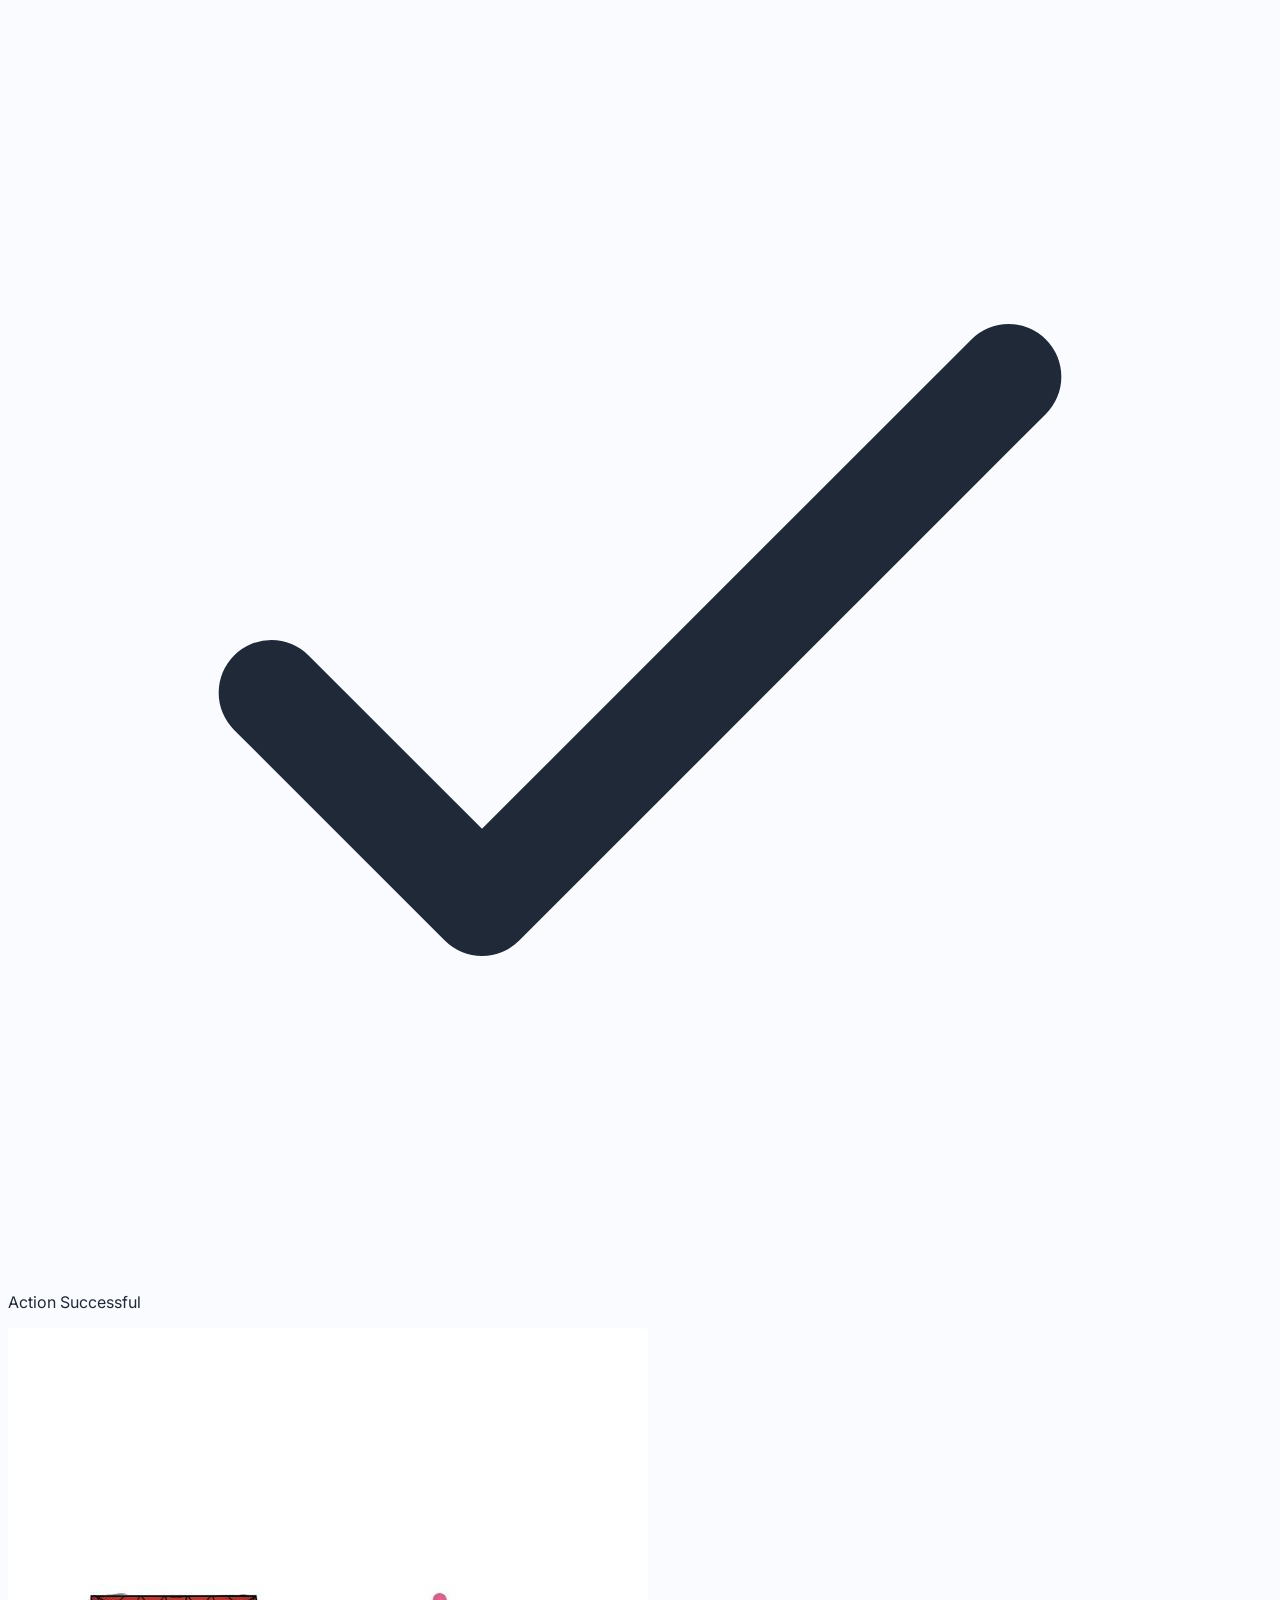
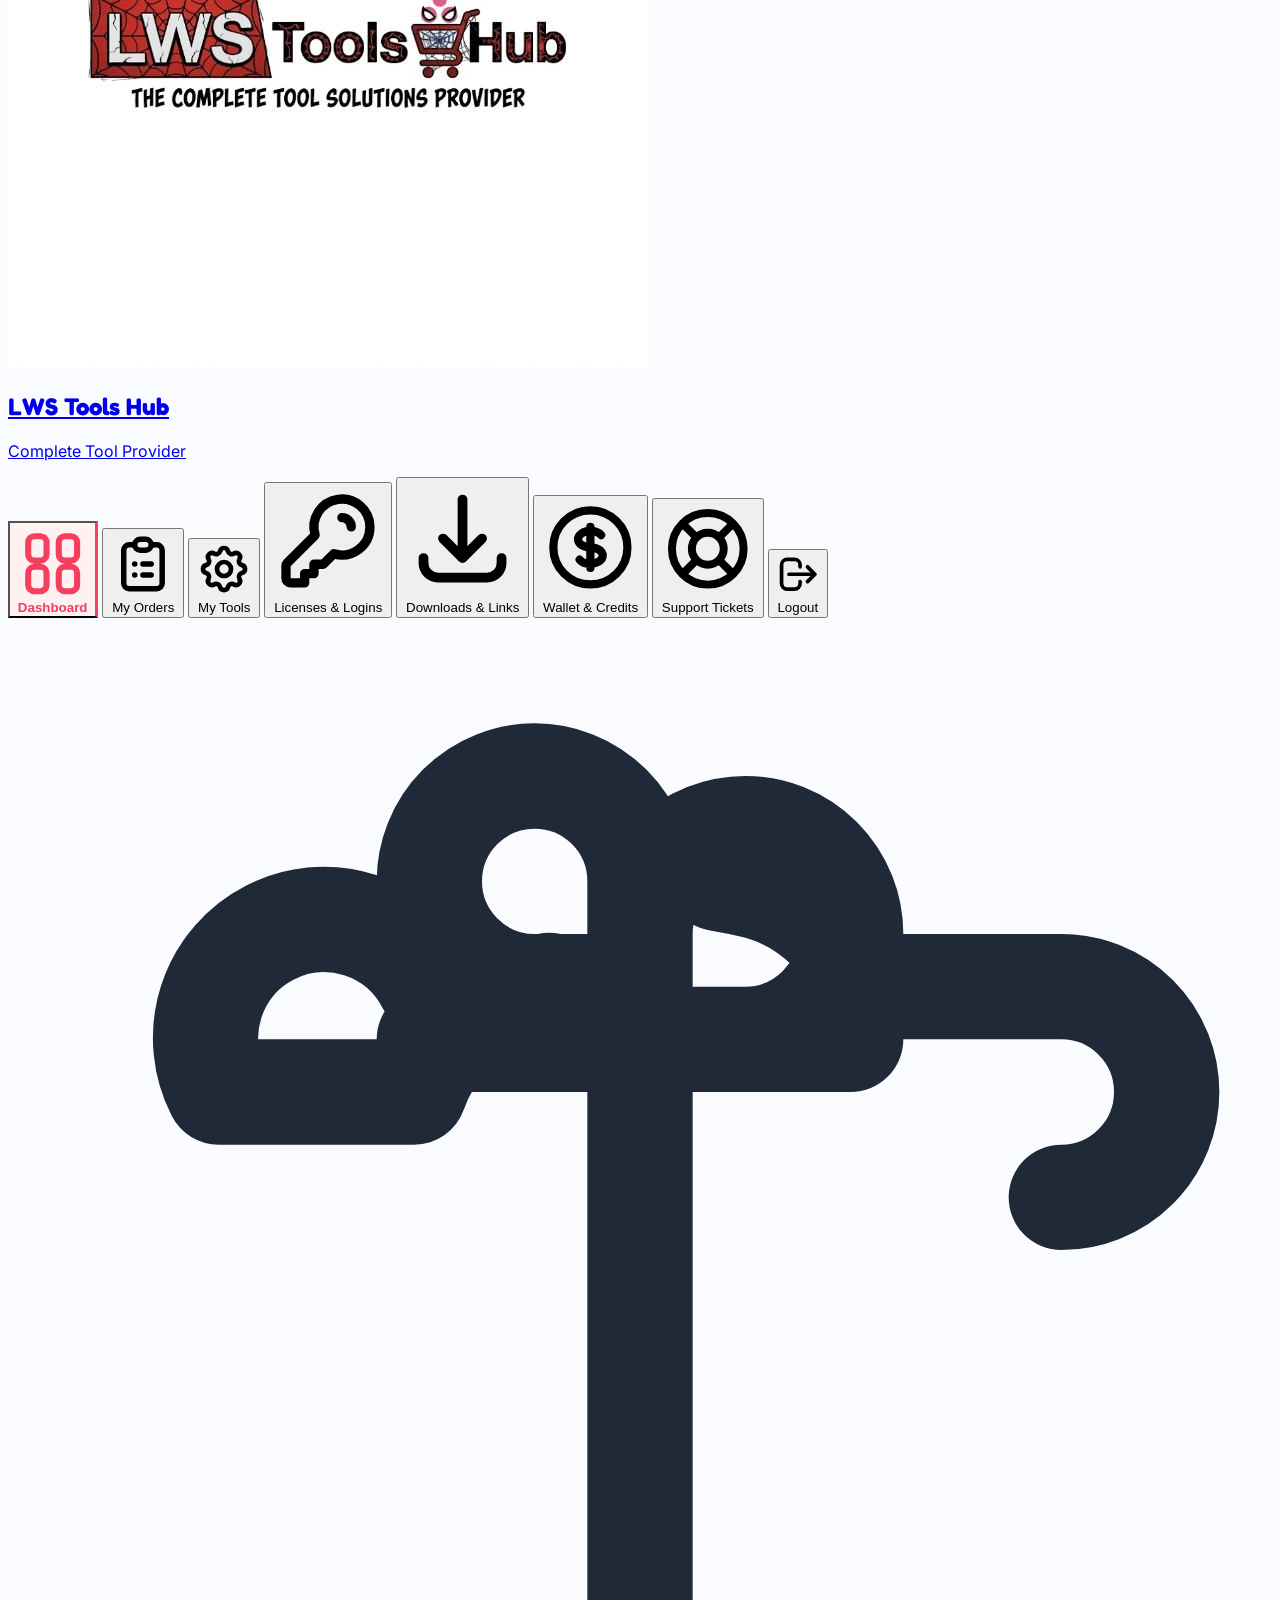
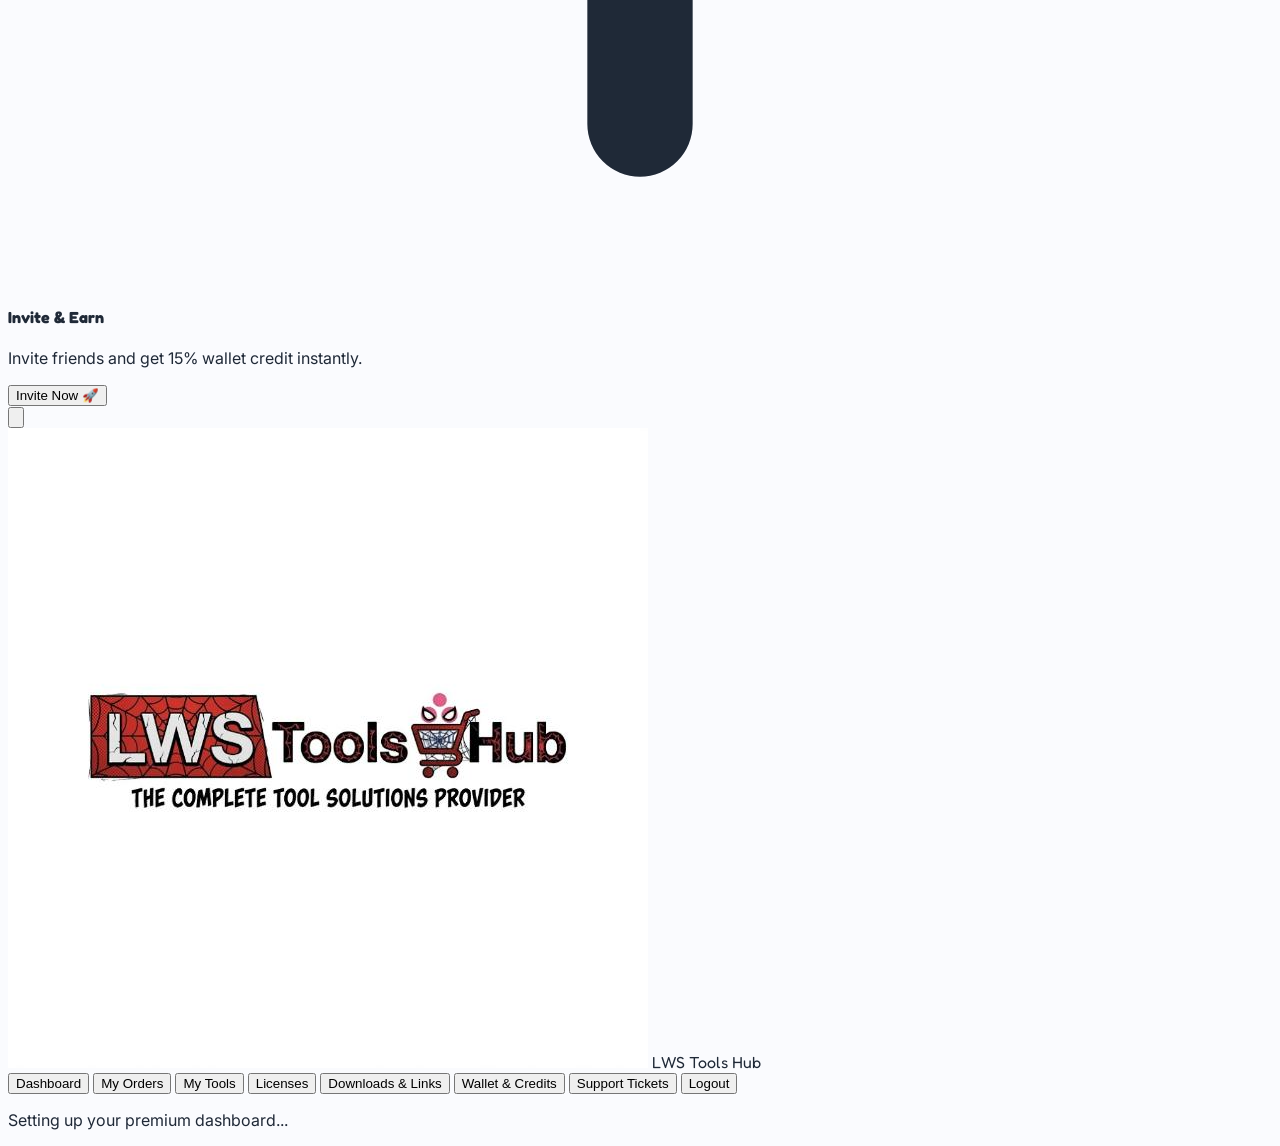
==== dashboard/index.html @ ff4cb198 "fix(dashboard): restore original robot image, fix footer positioning to bottom of viewport, add 10 s" ====
<!DOCTYPE html>
<html lang="en">
<head>
  <meta charset="utf-8">
  <meta name="viewport" content="width=device-width, initial-scale=1">
  <title>Dashboard — LWS Tools Hub</title>
  
  <!-- Fonts -->
  <link rel="preconnect" href="https://fonts.googleapis.com">
  <link rel="preconnect" href="https://fonts.gstatic.com" crossorigin>
  <link href="https://fonts.googleapis.com/css2?family=Fredoka:wght@400;500;600;700&family=Inter:wght@300;400;500;600;700;800&display=swap" rel="stylesheet">
  
  <!-- Tailwind CSS -->
  <script src="https://cdn.tailwindcss.com"></script>
  
  <!-- Supabase -->
  <script src="https://cdn.jsdelivr.net/npm/@supabase/supabase-js@2"></script>
  
  <style>
    :root {
      --rose-50: #fff1f2;
      --rose-100: #ffe4e6;
      --rose-500: #f43f5e;
      --rose-600: #e11d48;
      --rose-700: #be123c;
    }
    body {
      font-family: 'Inter', sans-serif;
      background-color: #fafbfe;
      color: #1f2937;
    }
    .font-display {
      font-family: 'Fredoka', sans-serif;
    }
    /* Custom Scrollbar */
    ::-webkit-scrollbar {
      width: 6px;
      height: 6px;
    }
    ::-webkit-scrollbar-track {
      background: transparent;
    }
    ::-webkit-scrollbar-thumb {
      background: #e5e7eb;
      border-radius: 99px;
    }
    ::-webkit-scrollbar-thumb:hover {
      background: #d1d5db;
    }
    /* Custom Sidebar Hover */
    .sidebar-link {
      transition: all 0.2s ease;
    }
    .sidebar-link.active {
      background-color: #fff1f2;
      color: #f43f5e;
      font-weight: 600;
      border-right: 3px solid #f43f5e;
    }
    .sidebar-link:not(.active):hover {
      background-color: #f9fafb;
      color: #111827;
    }
    /* Clean Robot Mascot styling */
    .red-themed-logo {
      object-fit: contain;
    }
  </style>
</head>
<body class="min-h-screen flex bg-[#f8fafc]">

  <!-- Notification Toast -->
  <div id="toast" class="fixed top-5 right-5 z-[9999] transform translate-x-full opacity-0 transition-all duration-300 flex items-center gap-3 bg-white border border-gray-100 shadow-xl px-5 py-4 rounded-2xl max-w-sm pointer-events-none">
    <div id="toast-icon" class="w-8 h-8 rounded-xl flex items-center justify-center bg-rose-50 text-rose-500">
      <svg class="w-5 h-5" fill="none" stroke="currentColor" viewBox="0 0 24 24"><path stroke-linecap="round" stroke-linejoin="round" stroke-width="2" d="M5 13l4 4L19 7"></path></svg>
    </div>
    <div>
      <p id="toast-msg" class="text-sm font-semibold text-gray-800">Action Successful</p>
    </div>
  </div>

  <!-- Left Sidebar Panel -->
  <aside class="w-64 bg-white border-r border-gray-100 flex flex-col justify-between min-h-screen sticky top-0 hidden lg:flex">
    <div>
      <!-- Logo Header -->
      <div class="p-6 border-b border-gray-50 flex items-center gap-3">
        <a href="../index.html" class="flex items-center gap-2" id="logo-link">
          <img src="../assets/techno-tools-logo-DMxFsREq.jpg" alt="LWS Logo" class="w-10 h-10 rounded-xl object-cover shadow-sm">
          <div>
            <h1 class="font-display text-lg font-bold text-gray-900 tracking-tight">LWS Tools Hub</h1>
            <p class="text-[10px] text-gray-400 font-semibold tracking-wider uppercase">Complete Tool Provider</p>
          </div>
        </a>
      </div>

      <!-- Navigation Links -->
      <nav class="p-4 space-y-1.5">
        <button onclick="switchTab('dashboard')" id="side-tab-dashboard" class="sidebar-link active w-full flex items-center gap-3 px-4 py-3 rounded-xl text-sm text-gray-500 font-medium">
          <svg class="w-5 h-5" fill="none" stroke="currentColor" viewBox="0 0 24 24"><path stroke-linecap="round" stroke-linejoin="round" stroke-width="2" d="M4 6a2 2 0 012-2h2a2 2 0 012 2v4a2 2 0 01-2 2H6a2 2 0 01-2-2V6zM14 6a2 2 0 012-2h2a2 2 0 012 2v4a2 2 0 01-2 2h-2a2 2 0 01-2-2V6zM4 16a2 2 0 012-2h2a2 2 0 012 2v4a2 2 0 01-2 2H6a2 2 0 01-2-2v-4zM14 16a2 2 0 012-2h2a2 2 0 012 2v4a2 2 0 01-2 2h-2a2 2 0 01-2-2v-4z"></path></svg>
          Dashboard
        </button>
        <button onclick="switchTab('orders')" id="side-tab-orders" class="sidebar-link w-full flex items-center gap-3 px-4 py-3 rounded-xl text-sm text-gray-500 font-medium">
          <svg class="w-5 h-5" fill="none" stroke="currentColor" viewBox="0 0 24 24"><path stroke-linecap="round" stroke-linejoin="round" stroke-width="2" d="M9 5H7a2 2 0 00-2 2v12a2 2 0 002 2h10a2 2 0 002-2V7a2 2 0 00-2-2h-2M9 5a2 2 0 002 2h2a2 2 0 002-2M9 5a2 2 0 012-2h2a2 2 0 012 2m-3 7h3m-3 4h3m-6-4h.01M9 16h.01"></path></svg>
          My Orders
        </button>
        <button onclick="switchTab('tools')" id="side-tab-tools" class="sidebar-link w-full flex items-center gap-3 px-4 py-3 rounded-xl text-sm text-gray-500 font-medium">
          <svg class="w-5 h-5" fill="none" stroke="currentColor" viewBox="0 0 24 24"><path stroke-linecap="round" stroke-linejoin="round" stroke-width="2" d="M10.325 4.317c.426-1.756 2.924-1.756 3.35 0a1.724 1.724 0 002.573 1.066c1.543-.94 3.31.826 2.37 2.37a1.724 1.724 0 001.065 2.572c1.756.426 1.756 2.924 0 3.35a1.724 1.724 0 00-1.066 2.573c.94 1.543-.826 3.31-2.37 2.37a1.724 1.724 0 00-2.572 1.065c-.426 1.756-2.924 1.756-3.35 0a1.724 1.724 0 00-2.573-1.066c-1.543.94-3.31-.826-2.37-2.37a1.724 1.724 0 00-1.065-2.572c-1.756-.426-1.756-2.924 0-3.35a1.724 1.724 0 001.066-2.573c-.94-1.543.826-3.31 2.37-2.37.996.608 2.296.07 2.572-1.065z"></path><path stroke-linecap="round" stroke-linejoin="round" stroke-width="2" d="M15 12a3 3 0 11-6 0 3 3 0 016 0z"></path></svg>
          My Tools
        </button>
        <button onclick="switchTab('credentials')" id="side-tab-credentials" class="sidebar-link w-full flex items-center gap-3 px-4 py-3 rounded-xl text-sm text-gray-500 font-medium">
          <svg class="w-5 h-5" fill="none" stroke="currentColor" viewBox="0 0 24 24"><path stroke-linecap="round" stroke-linejoin="round" stroke-width="2" d="M15 7a2 2 0 012 2m4 0a6 6 0 01-7.743 5.743L11 17H9v2H7v2H4a1 1 0 01-1-1v-2.586a1 1 0 01.293-.707l5.964-5.964A6 6 0 1121 9z"></path></svg>
          Licenses & Logins
        </button>
        <button onclick="switchTab('downloads')" id="side-tab-downloads" class="sidebar-link w-full flex items-center gap-3 px-4 py-3 rounded-xl text-sm text-gray-500 font-medium">
          <svg class="w-5 h-5" fill="none" stroke="currentColor" viewBox="0 0 24 24"><path stroke-linecap="round" stroke-linejoin="round" stroke-width="2" d="M4 16v1a3 3 0 003 3h10a3 3 0 003-3v-1m-4-4l-4 4m0 0l-4-4m4 4V4"></path></svg>
          Downloads & Links
        </button>
        <button onclick="switchTab('wallet')" id="side-tab-wallet" class="sidebar-link w-full flex items-center gap-3 px-4 py-3 rounded-xl text-sm text-gray-500 font-medium">
          <svg class="w-5 h-5" fill="none" stroke="currentColor" viewBox="0 0 24 24"><path stroke-linecap="round" stroke-linejoin="round" stroke-width="2" d="M12 8c-1.657 0-3 .895-3 2s1.343 2 3 2 3 .895 3 2-1.343 2-3 2m0-8c1.11 0 2.08.402 2.599 1M12 8V7m0 1v8m0 0v1m0-1c-1.11 0-2.08-.402-2.599-1M21 12a9 9 0 11-18 0 9 9 0 0118 0z"></path></svg>
          Wallet & Credits
        </button>
        <button onclick="switchTab('support')" id="side-tab-support" class="sidebar-link w-full flex items-center gap-3 px-4 py-3 rounded-xl text-sm text-gray-500 font-medium">
          <svg class="w-5 h-5" fill="none" stroke="currentColor" viewBox="0 0 24 24"><path stroke-linecap="round" stroke-linejoin="round" stroke-width="2" d="M18.364 5.636l-3.536 3.536m0 5.656l3.536 3.536M9.172 9.172L5.636 5.636m3.536 9.192l-3.536 3.536M21 12a9 9 0 11-18 0 9 9 0 0118 0zm-5 0a4 4 0 11-8 0 4 4 0 018 0z"></path></svg>
          Support Tickets
        </button>
        <button onclick="signOut()" class="sidebar-link w-full flex items-center gap-3 px-4 py-3 rounded-xl text-sm text-red-500 font-medium hover:bg-red-50">
          <svg class="w-5 h-5" fill="none" stroke="currentColor" viewBox="0 0 24 24"><path stroke-linecap="round" stroke-linejoin="round" stroke-width="2" d="M17 16l4-4m0 0l-4-4m4 4H7m6 4v1a3 3 0 01-3 3H6a3 3 0 01-3-3V7a3 3 0 013-3h4a3 3 0 013 3v1"></path></svg>
          Logout
        </button>
      </nav>
    </div>

    <!-- Sidebar Bottom Card (Invite & Earn) -->
    <div class="p-4">
      <div class="bg-rose-50/70 border border-rose-100/50 rounded-2xl p-4 text-center">
        <div class="w-10 h-10 rounded-xl bg-rose-500 text-white flex items-center justify-center mx-auto mb-3 shadow-md shadow-rose-500/20">
          <svg class="w-5 h-5" fill="none" stroke="currentColor" viewBox="0 0 24 24"><path stroke-linecap="round" stroke-linejoin="round" stroke-width="2" d="M12 8v13m0-13V6a2 2 0 112 2h-2zm0 0V5a2 2 0 10-2 2h2zm0 0h4m-4 0H8m12 3a2 2 0 100-4h-3.712a3.001 3.001 0 00-2.017-1.892 9.047 9.047 0 00-.783-.162m-5.488 2A2 2 0 104 9h3.712a3.001 3.001 0 012.017-1.892c.18-.046.364-.09.55-.132"></path></svg>
        </div>
        <h4 class="font-display text-xs font-bold text-gray-900">Invite & Earn</h4>
        <p class="text-[10px] text-gray-500 mt-1 mb-3">Invite friends and get 15% wallet credit instantly.</p>
        <button onclick="copyText('https://lws-tools.hub/invite?code=LWS' + Math.floor(Math.random() * 9000 + 1000))" class="w-full py-2 bg-rose-500 hover:bg-rose-600 text-white text-xs font-bold rounded-xl transition-all shadow-md shadow-rose-500/10">Invite Now 🚀</button>
      </div>
    </div>
  </aside>

  <!-- Mobile Nav Drawer Overlay & Sidebar (Dynamic) -->
  <div id="mobile-sidebar" class="fixed inset-0 z-50 bg-black/40 backdrop-blur-sm hidden flex">
    <div class="w-64 bg-white h-full flex flex-col justify-between p-4 relative animate-fade-in-left">
      <button onclick="toggleMobileSidebar()" class="absolute top-4 right-4 text-gray-400 hover:text-gray-900">
        <svg class="w-6 h-6" fill="none" stroke="currentColor" viewBox="0 0 24 24"><path stroke-linecap="round" stroke-linejoin="round" stroke-width="2" d="M6 18L18 6M6 6l12 12"></path></svg>
      </button>
      <div>
        <div class="flex items-center gap-2 mb-6">
          <img src="../assets/techno-tools-logo-DMxFsREq.jpg" alt="LWS" class="w-8 h-8 rounded-lg object-cover">
          <span class="font-display font-bold text-gray-900">LWS Tools Hub</span>
        </div>
        <nav class="space-y-1.5">
          <button onclick="switchTab('dashboard'); toggleMobileSidebar()" class="w-full text-left flex items-center gap-3 px-4 py-2.5 rounded-xl text-sm font-medium text-gray-500 hover:bg-gray-50">Dashboard</button>
          <button onclick="switchTab('orders'); toggleMobileSidebar()" class="w-full text-left flex items-center gap-3 px-4 py-2.5 rounded-xl text-sm font-medium text-gray-500 hover:bg-gray-50">My Orders</button>
          <button onclick="switchTab('tools'); toggleMobileSidebar()" class="w-full text-left flex items-center gap-3 px-4 py-2.5 rounded-xl text-sm font-medium text-gray-500 hover:bg-gray-50">My Tools</button>
          <button onclick="switchTab('credentials'); toggleMobileSidebar()" class="w-full text-left flex items-center gap-3 px-4 py-2.5 rounded-xl text-sm font-medium text-gray-500 hover:bg-gray-50">Licenses</button>
          <button onclick="switchTab('downloads'); toggleMobileSidebar()" class="w-full text-left flex items-center gap-3 px-4 py-2.5 rounded-xl text-sm font-medium text-gray-500 hover:bg-gray-50">Downloads & Links</button>
          <button onclick="switchTab('wallet'); toggleMobileSidebar()" class="w-full text-left flex items-center gap-3 px-4 py-2.5 rounded-xl text-sm font-medium text-gray-500 hover:bg-gray-50">Wallet & Credits</button>
          <button onclick="switchTab('support'); toggleMobileSidebar()" class="w-full text-left flex items-center gap-3 px-4 py-2.5 rounded-xl text-sm font-medium text-gray-500 hover:bg-gray-50">Support Tickets</button>
          <button onclick="signOut()" class="w-full text-left flex items-center gap-3 px-4 py-2.5 rounded-xl text-sm font-medium text-red-500 hover:bg-red-50">Logout</button>
        </nav>
      </div>
    </div>
  </div>

  <!-- Loading State Overlay -->
  <div id="loadingScreen" class="flex-1 min-h-screen flex items-center justify-center bg-white z-50">
    <div class="text-center">
      <div class="w-12 h-12 border-4 border-rose-100 border-t-rose-500 rounded-full animate-spin mx-auto mb-4"></div>
      <p class="text-gray-500 text-sm font-medium">Setting up your premium dashboard...</p>
    </div>
  </div>

  <!-- Auth Gate Screen -->
  <div id="authGate" class="flex-1 min-h-screen flex items-center justify-center p-4 bg-gray-50" style="display:none">
    <div class="bg-white p-8 rounded-3xl max-w-sm w-full border border-gray-100 text-center shadow-lg">
      <div class="w-16 h-16 rounded-2xl bg-rose-50 flex items-center justify-center mx-auto mb-5 text-rose-500">
        <svg class="w-8 h-8" fill="none" stroke="currentColor" viewBox="0 0 24 24"><path stroke-linecap="round" stroke-linejoin="round" stroke-width="2" d="M12 15v2m-6 4h12a2 2 0 002-2v-6a2 2 0 00-2-2H6a2 2 0 00-2 2v6a2 2 0 002 2zm10-10V7a4 4 0 00-8 0v4h8z"></path></svg>
      </div>
      <h2 class="font-display text-xl font-bold text-gray-900 mb-2">Access Denied</h2>
      <p class="text-gray-500 text-sm mb-6">Please log in to view and manage your tools.</p>
      <a href="../auth/index.html" class="inline-flex w-full py-3 bg-rose-500 hover:bg-rose-600 text-white font-bold rounded-2xl transition-all shadow-lg shadow-rose-500/20 justify-center">Sign In / Sign Up</a>
    </div>
  </div>

  <!-- Main View Area -->
  <div id="dashboard-app" class="flex-1 min-h-screen flex flex-col min-w-0" style="display:none">
    
    <!-- Top Header -->
    <header class="sticky top-0 z-40 bg-white/80 backdrop-blur-xl border-b border-gray-100 px-6 py-4 flex items-center justify-between">
      <div class="flex items-center gap-3">
        <button onclick="toggleMobileSidebar()" class="lg:hidden p-2 hover:bg-gray-50 rounded-xl text-gray-500">
          <svg class="w-6 h-6" fill="none" stroke="currentColor" viewBox="0 0 24 24"><path stroke-linecap="round" stroke-linejoin="round" stroke-width="2" d="M4 6h16M4 12h16M4 18h16"></path></svg>
        </button>
        <div class="relative hidden sm:block">
          <span class="absolute inset-y-0 left-0 flex items-center pl-3 text-gray-400">
            <svg class="w-4 h-4" fill="none" stroke="currentColor" viewBox="0 0 24 24"><path stroke-linecap="round" stroke-linejoin="round" stroke-width="2" d="M21 21l-6-6m2-5a7 7 0 11-14 0 7 7 0 0114 0z"></path></svg>
          </span>
          <input type="text" placeholder="Search tools, orders, help..." class="w-64 pl-9 pr-12 py-2 bg-gray-50 border border-gray-100 rounded-xl text-xs font-medium focus:outline-none focus:bg-white focus:border-rose-300 transition-all">
          <span class="absolute right-3 top-2 px-1.5 py-0.5 border border-gray-200 rounded text-[9px] text-gray-400 font-semibold uppercase">Ctrl + K</span>
        </div>
      </div>

      <!-- Right Header Info -->
      <div class="flex items-center gap-4">
        <button onclick="showToast('Notification center is up to date.', 'info')" class="p-2 hover:bg-gray-50 rounded-xl text-gray-500 relative">
          <svg class="w-5 h-5" fill="none" stroke="currentColor" viewBox="0 0 24 24"><path stroke-linecap="round" stroke-linejoin="round" stroke-width="2" d="M15 17h5l-1.405-1.405A2.032 2.032 0 0118 14.158V11a6.002 6.002 0 00-4-5.659V5a2 2 0 10-4 0v.341C7.67 6.165 6 8.388 6 11v3.159c0 .538-.214 1.055-.595 1.436L4 17h5m6 0v1a3 3 0 11-6 0v-1m6 0H9"></path></svg>
          <span class="absolute top-1 right-1 w-2 h-2 bg-rose-500 rounded-full border border-white"></span>
        </button>
        <button onclick="showToast('Light theme optimized for readability.', 'info')" class="p-2 hover:bg-gray-50 rounded-xl text-gray-500">
          <svg class="w-5 h-5" fill="none" stroke="currentColor" viewBox="0 0 24 24"><path stroke-linecap="round" stroke-linejoin="round" stroke-width="2" d="M20.354 15.354A9 9 0 018.646 3.646 9.003 9.003 0 0012 21a9.003 9.003 0 008.354-5.646z"></path></svg>
        </button>

        <!-- Profile Widget -->
        <div class="flex items-center gap-2.5 border-l border-gray-100 pl-4">
          <div class="w-9 h-9 rounded-xl bg-rose-50 text-rose-600 flex items-center justify-center font-bold text-sm border border-rose-100 shadow-sm" id="userAvatar">U</div>
          <div class="hidden md:block text-left">
            <p id="navUsername" class="text-xs font-bold text-gray-800 leading-tight">Muhammad Sami</p>
            <span class="inline-flex px-1.5 py-0.5 bg-amber-50 text-amber-600 border border-amber-100 rounded text-[9px] font-bold tracking-wide mt-0.5">Gold Member 👑</span>
          </div>
        </div>
      </div>
    </header>

    <!-- Content Workspace -->
    <main class="flex-1 p-6 md:p-8 space-y-6 max-w-7xl w-full mx-auto">

      <!-- ================= SECTION 1: MAIN DASHBOARD TAB ================= -->
      <div id="tab-content-dashboard" class="space-y-6">
        
        <!-- Welcome banner with red-themed original logo, no text -->
        <div class="relative bg-gradient-to-r from-rose-500 via-rose-500 to-rose-600 text-white rounded-3xl p-6 md:p-8 overflow-hidden shadow-lg shadow-rose-500/10 flex flex-col md:flex-row justify-between items-center gap-6">
          <div class="absolute inset-0 opacity-10 bg-[radial-gradient(ellipse_at_top,_var(--tw-gradient-stops))] from-white via-transparent to-transparent"></div>
          
          <div class="relative z-10 space-y-4 max-w-xl text-left">
            <span class="inline-flex items-center gap-1.5 px-3 py-1 bg-white/20 backdrop-blur-md rounded-full text-xs font-semibold">
              👋 Welcome back,
            </span>
            <h2 id="welcomeName" class="font-display text-2xl md:text-3xl font-extrabold tracking-tight">Muhammad Sami</h2>
            <p class="text-white/80 text-xs md:text-sm leading-relaxed">Good evening! Your LWS workspace is fully active. Let's see your tool subscriptions and manage your orders.</p>
            <div class="pt-2">
              <a href="../tools/index.html" class="inline-flex items-center gap-2 px-5 py-2.5 bg-white hover:bg-gray-50 text-rose-600 font-bold rounded-xl text-xs transition-all shadow-md">
                Browse All Tools
                <svg class="w-4 h-4" fill="none" stroke="currentColor" viewBox="0 0 24 24"><path stroke-linecap="round" stroke-linejoin="round" stroke-width="2.5" d="M14 5l7 7m0 0l-7 7m7-7H3"></path></svg>
              </a>
            </div>
          </div>

          <!-- Aesthetic Clean Robot Mascot on Welcome Banner -->
          <div class="relative z-10 w-32 h-32 md:w-40 md:h-40 flex items-center justify-center shrink-0">
            <div class="w-full h-full rounded-2xl bg-white/10 backdrop-blur-md border border-white/25 p-2 shadow-lg flex items-center justify-center overflow-hidden">
              <img src="../assets/welcome_robot_clean.png" alt="LWS Welcome Robot" class="w-full h-full object-contain filter drop-shadow-lg">
            </div>
          </div>
        </div>

        <!-- Quick Stats Counters -->
        <div class="grid grid-cols-2 lg:grid-cols-4 gap-4">
          <div class="bg-white border border-gray-100 p-5 rounded-2xl shadow-sm flex items-center gap-4">
            <div class="w-12 h-12 rounded-xl bg-emerald-50 text-emerald-600 flex items-center justify-center shrink-0">
              <svg class="w-6 h-6" fill="none" stroke="currentColor" viewBox="0 0 24 24"><path stroke-linecap="round" stroke-linejoin="round" stroke-width="2" d="M9 12l2 2 4-4m6 2a9 9 0 11-18 0 9 9 0 0118 0z"></path></svg>
            </div>
            <div>
              <span class="text-[10px] text-gray-400 font-semibold uppercase tracking-wider block">Active Tools</span>
              <p id="countActive" class="font-display text-2xl font-bold text-gray-900 mt-0.5">—</p>
            </div>
          </div>
          <div class="bg-white border border-gray-100 p-5 rounded-2xl shadow-sm flex items-center gap-4">
            <div class="w-12 h-12 rounded-xl bg-amber-50 text-amber-600 flex items-center justify-center shrink-0">
              <svg class="w-6 h-6" fill="none" stroke="currentColor" viewBox="0 0 24 24"><path stroke-linecap="round" stroke-linejoin="round" stroke-width="2" d="M12 8v4l3 3m6-3a9 9 0 11-18 0 9 9 0 0118 0z"></path></svg>
            </div>
            <div>
              <span class="text-[10px] text-gray-400 font-semibold uppercase tracking-wider block">Pending Proofs</span>
              <p id="countPending" class="font-display text-2xl font-bold text-gray-900 mt-0.5">—</p>
            </div>
          </div>
          <div class="bg-white border border-gray-100 p-5 rounded-2xl shadow-sm flex items-center gap-4">
            <div class="w-12 h-12 rounded-xl bg-blue-50 text-blue-600 flex items-center justify-center shrink-0">
              <svg class="w-6 h-6" fill="none" stroke="currentColor" viewBox="0 0 24 24"><path stroke-linecap="round" stroke-linejoin="round" stroke-width="2" d="M15 17h5l-1.405-1.405A2.032 2.032 0 0118 14.158V11a6.002 6.002 0 00-4-5.659V5a2 2 0 10-4 0v.341C7.67 6.165 6 8.388 6 11v3.159c0 .538-.214 1.055-.595 1.436L4 17h5m6 0v1a3 3 0 11-6 0v-1m6 0H9"></path></svg>
            </div>
            <div>
              <span class="text-[10px] text-gray-400 font-semibold uppercase tracking-wider block">Total Claims</span>
              <p id="countTotal" class="font-display text-2xl font-bold text-gray-900 mt-0.5">—</p>
            </div>
          </div>
          <div class="bg-white border border-gray-100 p-5 rounded-2xl shadow-sm flex items-center gap-4">
            <div class="w-12 h-12 rounded-xl bg-purple-50 text-purple-600 flex items-center justify-center shrink-0">
              <svg class="w-6 h-6" fill="none" stroke="currentColor" viewBox="0 0 24 24"><path stroke-linecap="round" stroke-linejoin="round" stroke-width="2" d="M17.657 16.657L13.414 20.9a1.998 1.998 0 01-2.827 0l-4.244-4.243a8 8 0 1111.314 0z"></path><path stroke-linecap="round" stroke-linejoin="round" stroke-width="2" d="M15 11a3 3 0 11-6 0 3 3 0 016 0z"></path></svg>
            </div>
            <div>
              <span class="text-[10px] text-gray-400 font-semibold uppercase tracking-wider block">Points Earned</span>
              <p class="font-display text-2xl font-bold text-gray-900 mt-0.5">1,380</p>
            </div>
          </div>
        </div>

        <!-- Dynamic Grid: Content Blocks & Side Widget Rows -->
        <div class="grid lg:grid-cols-3 gap-6">

          <!-- Left Side: Main Content (Tools & Subscriptions + Orders) -->
          <div class="lg:col-span-2 space-y-6">

            <!-- Active Tools List -->
            <div class="bg-white border border-gray-100 rounded-3xl p-6 shadow-sm">
              <div class="flex items-center justify-between mb-5">
                <h3 class="font-display text-base font-bold text-gray-900">Active Tools & Subscriptions</h3>
                <button onclick="switchTab('tools')" class="text-xs text-rose-500 font-semibold hover:underline">View All</button>
              </div>
              <div id="activeToolsGrid" class="grid sm:grid-cols-2 gap-4">
                <div class="shimmer h-28 rounded-2xl"></div>
                <div class="shimmer h-28 rounded-2xl"></div>
              </div>
            </div>

            <!-- Recent Orders Table -->
            <div class="bg-white border border-gray-100 rounded-3xl p-6 shadow-sm overflow-hidden">
              <div class="flex items-center justify-between mb-5">
                <h3 class="font-display text-base font-bold text-gray-900">Recent Orders</h3>
                <button onclick="switchTab('orders')" class="text-xs text-rose-500 font-semibold hover:underline">View All Orders</button>
              </div>
              <div class="overflow-x-auto">
                <table class="w-full text-left text-xs text-gray-500">
                  <thead class="text-[10px] text-gray-400 font-semibold uppercase bg-gray-50/50 rounded-lg">
                    <tr>
                      <th class="px-4 py-3">Tool</th>
                      <th class="px-4 py-3">Status</th>
                      <th class="px-4 py-3">Date</th>
                      <th class="px-4 py-3">Price</th>
                      <th class="px-4 py-3 text-right">Details</th>
                    </tr>
                  </thead>
                  <tbody id="recentOrdersBody">
                    <tr>
                      <td colspan="5" class="py-6 text-center text-gray-400">Loading orders...</td>
                    </tr>
                  </tbody>
                </table>
              </div>
            </div>

            <!-- 10% coupon claim banner -->
            <div class="bg-gradient-to-r from-amber-500/10 via-rose-500/5 to-rose-500/10 border border-amber-500/10 rounded-2xl p-6 flex flex-col md:flex-row justify-between items-center gap-4">
              <div>
                <h4 class="font-display text-sm font-bold text-gray-900">Special Offer for You! 🎉</h4>
                <p class="text-xs text-gray-500 mt-0.5">Get 10% OFF on your next order. Use code: <span class="font-bold text-rose-500 bg-white border border-rose-100 px-1.5 py-0.5 rounded ml-1 font-mono">LWS10</span></p>
              </div>
              <button onclick="copyText('LWS10')" class="px-4 py-2 bg-rose-500 hover:bg-rose-600 text-white text-xs font-bold rounded-xl transition-all shadow-md">Claim Offer</button>
            </div>

          </div>

          <!-- Right Side: Side Widgets Panel -->
          <div class="space-y-6">

            <!-- Wallet Balance Card -->
            <div class="bg-gradient-to-br from-rose-500 to-rose-600 text-white rounded-3xl p-6 shadow-md shadow-rose-500/10 relative overflow-hidden">
              <div class="absolute right-0 top-0 w-24 h-24 bg-white/5 rounded-full -mr-4 -mt-4"></div>
              <span class="text-[10px] text-white/70 font-semibold uppercase tracking-wider block">Wallet Balance</span>
              <p class="font-display text-3xl font-bold mt-1">$42.00</p>
              <span class="text-[10px] text-white/80 block mt-0.5">Available Credits</span>
              <div class="mt-5">
                <button onclick="showToast('Topup is currently handled via manual WhatsApp payment verification.', 'info')" class="w-full py-2.5 bg-white hover:bg-rose-50 text-rose-600 font-bold rounded-xl text-xs transition-all shadow-md flex items-center justify-center gap-2">
                  <svg class="w-4 h-4" fill="none" stroke="currentColor" viewBox="0 0 24 24"><path stroke-linecap="round" stroke-linejoin="round" stroke-width="2" d="M12 4v16m8-8H4"></path></svg>
                  Add Balance
                </button>
              </div>
            </div>

            <!-- Quick Payment Widget -->
            <div class="bg-white border border-gray-100 rounded-3xl p-6 shadow-sm space-y-4">
              <div class="flex items-center gap-2 border-b border-gray-50 pb-3">
                <div class="w-7 h-7 rounded-lg bg-rose-50 text-rose-500 flex items-center justify-center shrink-0">
                  <svg class="w-4 h-4" fill="none" stroke="currentColor" viewBox="0 0 24 24"><path stroke-linecap="round" stroke-linejoin="round" stroke-width="2" d="M3 10h18M7 15h1m4 0h1m-7 4h12a3 3 0 003-3V8a3 3 0 00-3-3H6a3 3 0 00-3 3v8a3 3 0 003 3z"></path></svg>
                </div>
                <h4 class="font-display text-sm font-bold text-gray-900">Quick Payment</h4>
              </div>

              <!-- Payment credentials copy block -->
              <div class="bg-gray-50 rounded-2xl p-4 space-y-2.5">
                <div class="flex justify-between items-center">
                  <div>
                    <span class="text-[10px] text-gray-400 block font-semibold uppercase tracking-wider">Number</span>
                    <p class="text-xs font-bold text-gray-800 tracking-wide">+92 310 7701416</p>
                  </div>
                  <button onclick="copyText('03107701416')" class="p-1.5 bg-white border border-gray-100 rounded-lg hover:bg-gray-50 text-gray-400 hover:text-gray-900 transition-colors">
                    <svg class="w-4 h-4" fill="none" stroke="currentColor" viewBox="0 0 24 24"><path stroke-linecap="round" stroke-linejoin="round" stroke-width="2" d="M8 5H6a2 2 0 00-2 2v12a2 2 0 002 2h10a2 2 0 002-2v-1M8 5a2 2 0 002 2h2a2 2 0 002-2M8 5a2 2 0 012-2h2a2 2 0 012 2m0 0h2a2 2 0 012 2v3m2 4H10m0 0l3-3m-3 3l3 3"></path></svg>
                  </button>
                </div>
                <div class="h-px bg-gray-200/50"></div>
                <div class="flex justify-between items-center">
                  <div>
                    <span class="text-[10px] text-gray-400 block font-semibold uppercase tracking-wider">Account Title</span>
                    <p class="text-xs font-bold text-gray-800">Muhammad Sami</p>
                  </div>
                  <span class="px-2 py-0.5 bg-rose-50 text-rose-500 border border-rose-100 rounded text-[9px] font-bold">Verified</span>
                </div>
              </div>

              <!-- Payment Channels -->
              <div class="grid grid-cols-3 gap-2">
                <div class="border border-gray-100 rounded-xl p-2 text-center text-[10px] font-bold text-gray-700 hover:bg-gray-50 cursor-default transition-colors">JazzCash</div>
                <div class="border border-gray-100 rounded-xl p-2 text-center text-[10px] font-bold text-gray-700 hover:bg-gray-50 cursor-default transition-colors">EasyPaisa</div>
                <div class="border border-gray-100 rounded-xl p-2 text-center text-[10px] font-bold text-gray-700 hover:bg-gray-50 cursor-default transition-colors">NayaPay</div>
              </div>

              <!-- Visual QR code widget -->
              <div class="border border-gray-100 rounded-2xl p-4 flex items-center justify-between gap-3 bg-[#fdfdfd]">
                <div class="flex items-center gap-2.5">
                  <img src="../assets/payment_qr_code.png" alt="QR" class="w-10 h-10 border border-gray-100 rounded-lg object-contain">
                  <div>
                    <h5 class="text-xs font-bold text-gray-800">Scan QR Code</h5>
                    <p class="text-[10px] text-gray-400">For Quick Payment</p>
                  </div>
                </div>
                <button onclick="window.open('../assets/payment_qr_code.png', '_blank')" class="px-3 py-1.5 bg-gray-50 hover:bg-gray-100 text-gray-700 border border-gray-200/60 font-bold rounded-xl text-[10px] transition-all">Download QR</button>
              </div>

              <!-- Action button for payment proof submission -->
              <div class="pt-2 border-t border-gray-50 flex flex-col gap-2">
                <button onclick="switchTab('orders')" class="w-full py-2.5 bg-rose-500 hover:bg-rose-600 text-white font-bold rounded-xl text-xs transition-all shadow-md flex items-center justify-center gap-2">
                  <svg class="w-4 h-4" fill="none" stroke="currentColor" viewBox="0 0 24 24"><path stroke-linecap="round" stroke-linejoin="round" stroke-width="2" d="M4 16v1a3 3 0 003 3h10a3 3 0 003-3v-1m-4-8l-4-4m0 0L8 8m4-4v12"></path></svg>
                  Upload Screenshot Proof
                </button>
                <a href="https://wa.me/923107701416?text=Hi%20Sami,%20I%20have%20sent%20the%20payment.%20Here%20is%20my%20email:" target="_blank" class="w-full py-2.5 bg-emerald-500 hover:bg-emerald-600 text-white font-bold rounded-xl text-xs transition-all shadow-md flex items-center justify-center gap-2">
                  <svg class="w-4 h-4 fill-white" viewBox="0 0 24 24"><path d="M17.472 14.382c-.297-.149-1.758-.867-2.03-.967-.273-.099-.471-.148-.67.15-.197.297-.767.966-.94 1.164-.173.199-.347.223-.644.075-.297-.15-1.255-.463-2.39-1.475-.883-.788-1.48-1.761-1.653-2.059-.173-.297-.018-.458.13-.606.134-.133.298-.347.446-.52.149-.174.198-.298.298-.497.099-.198.05-.371-.025-.52-.075-.149-.669-1.612-.916-2.207-.242-.579-.487-.5-.669-.51-.173-.008-.371-.01-.57-.01-.198 0-.52.074-.792.372-.272.297-1.04 1.016-1.04 2.479 0 1.462 1.065 2.875 1.213 3.074.149.198 2.096 3.2 5.077 4.487.709.306 1.262.489 1.694.625.712.227 1.36.195 1.871.118.571-.085 1.758-.719 2.006-1.413.248-.694.248-1.289.173-1.413-.074-.124-.272-.198-.57-.347z"/><path d="M12 0C5.373 0 0 5.373 0 12c0 2.123.554 4.112 1.522 5.84L0 24l6.306-1.498A11.95 11.95 0 0 0 12 24c6.627 0 12-5.373 12-12S18.627 0 12 0zm0 21.818a9.818 9.818 0 0 1-5.014-1.374l-.36-.214-3.733.886.92-3.637-.236-.374A9.818 9.818 0 0 1 2.182 12C2.182 6.574 6.574 2.182 12 2.182S21.818 6.574 21.818 12 17.426 21.818 12 21.818z"/></svg>
                  Verify via WhatsApp
                </a>
              </div>
            </div>

            <!-- Order Progress Stepper -->
            <div id="visualProgressCard" class="bg-white border border-gray-100 rounded-3xl p-6 shadow-sm space-y-4 hidden">
              <div class="flex items-center justify-between border-b border-gray-50 pb-3">
                <div class="flex items-center gap-2">
                  <div class="w-7 h-7 rounded-lg bg-rose-50 text-rose-500 flex items-center justify-center shrink-0">
                    <svg class="w-4 h-4" fill="none" stroke="currentColor" viewBox="0 0 24 24"><path stroke-linecap="round" stroke-linejoin="round" d="M13 10V3L4 14h7v7l9-11h-7z"></path></svg>
                  </div>
                  <h4 class="font-display text-sm font-bold text-gray-900">Order Progress</h4>
                </div>
                <span id="progressTargetTitle" class="text-[10px] font-bold text-rose-500 bg-rose-50 px-2 py-0.5 rounded-md border border-rose-100">Tool</span>
              </div>

              <!-- 5-step visual progress bar -->
              <div class="space-y-4">
                <div class="flex justify-between items-center text-[10px] text-gray-400 font-semibold uppercase">
                  <span>Progress Status</span>
                  <span id="stepperStatusText" class="text-rose-500">Under Review</span>
                </div>
                
                <div class="flex items-center justify-between relative mt-2">
                  <div class="absolute left-4 right-4 top-1/2 h-1 bg-gray-100 -translate-y-1/2 -z-10"></div>
                  <div id="stepperLineActive" class="absolute left-4 top-1/2 h-1 bg-rose-500 -translate-y-1/2 -z-10 transition-all duration-500" style="width: 0%;"></div>
                  
                  <div class="flex flex-col items-center gap-1.5">
                    <div id="stepDot-1" class="w-8 h-8 rounded-full border-2 border-gray-200 bg-white flex items-center justify-center text-xs font-bold transition-all text-gray-400">1</div>
                    <span class="text-[9px] text-gray-400 font-bold block text-center">Placed</span>
                  </div>
                  <div class="flex flex-col items-center gap-1.5">
                    <div id="stepDot-2" class="w-8 h-8 rounded-full border-2 border-gray-200 bg-white flex items-center justify-center text-xs font-bold transition-all text-gray-400">2</div>
                    <span class="text-[9px] text-gray-400 font-bold block text-center">Proof</span>
                  </div>
                  <div class="flex flex-col items-center gap-1.5">
                    <div id="stepDot-3" class="w-8 h-8 rounded-full border-2 border-gray-200 bg-white flex items-center justify-center text-xs font-bold transition-all text-gray-400">3</div>
                    <span class="text-[9px] text-gray-400 font-bold block text-center">Review</span>
                  </div>
                  <div class="flex flex-col items-center gap-1.5">
                    <div id="stepDot-4" class="w-8 h-8 rounded-full border-2 border-gray-200 bg-white flex items-center justify-center text-xs font-bold transition-all text-gray-400">4</div>
                    <span class="text-[9px] text-gray-400 font-bold block text-center">Delivery</span>
                  </div>
                  <div class="flex flex-col items-center gap-1.5">
                    <div id="stepDot-5" class="w-8 h-8 rounded-full border-2 border-gray-200 bg-white flex items-center justify-center text-xs font-bold transition-all text-gray-400">5</div>
                    <span class="text-[9px] text-gray-400 font-bold block text-center">Done</span>
                  </div>
                </div>
              </div>
            </div>

            <!-- How It Works Stepper -->
            <div class="bg-white border border-gray-100 rounded-3xl p-6 shadow-sm space-y-4">
              <h4 class="font-display text-sm font-bold text-gray-900 flex items-center gap-2">
                <svg class="w-4 h-4 text-rose-500" fill="none" stroke="currentColor" viewBox="0 0 24 24"><path stroke-linecap="round" stroke-linejoin="round" stroke-width="2" d="M13 16h-1v-4h-1m1-4h.01M21 12a9 9 0 11-18 0 9 9 0 0118 0z"></path></svg>
                How It Works
              </h4>
              <div class="space-y-3.5 text-xs text-left">
                <div class="flex gap-3">
                  <span class="w-5 h-5 rounded-full bg-rose-50 text-rose-500 font-bold flex items-center justify-center shrink-0 text-[10px]">1</span>
                  <p class="text-gray-600 leading-relaxed"><span class="font-bold text-gray-800">Select Tool:</span> Browse products and buy via WhatsApp link.</p>
                </div>
                <div class="flex gap-3">
                  <span class="w-5 h-5 rounded-full bg-rose-50 text-rose-500 font-bold flex items-center justify-center shrink-0 text-[10px]">2</span>
                  <p class="text-gray-600 leading-relaxed"><span class="font-bold text-gray-800">Make Payment:</span> Send amount to Muhammad Sami account (+923107701416).</p>
                </div>
                <div class="flex gap-3">
                  <span class="w-5 h-5 rounded-full bg-rose-50 text-rose-500 font-bold flex items-center justify-center shrink-0 text-[10px]">3</span>
                  <p class="text-gray-600 leading-relaxed"><span class="font-bold text-gray-800">Submit Screenshot:</span> Attach proof below inside order details.</p>
                </div>
                <div class="flex gap-3">
                  <span class="w-5 h-5 rounded-full bg-rose-50 text-rose-500 font-bold flex items-center justify-center shrink-0 text-[10px]">4</span>
                  <p class="text-gray-600 leading-relaxed"><span class="font-bold text-gray-800">Activation:</span> Your tools/invites activate instantly on this page!</p>
                </div>
              </div>
            </div>

            <!-- Need Help? Widget -->
            <div class="bg-white border border-gray-100 rounded-3xl p-6 shadow-sm space-y-4">
              <h4 class="font-display text-sm font-bold text-gray-900">Need Help?</h4>
              <p class="text-xs text-gray-500">Our customer care and technical support team is online 24/7.</p>
              <div class="flex gap-2">
                <a href="https://wa.me/923107701416" target="_blank" class="flex-1 py-2 border border-gray-100 hover:bg-gray-50 text-gray-700 text-xs font-bold rounded-xl text-center flex items-center justify-center gap-1.5 transition-colors">
                  WhatsApp Support
                </a>
                <button onclick="switchTab('support')" class="flex-1 py-2 bg-rose-50 hover:bg-rose-100/50 text-rose-600 text-xs font-bold rounded-xl text-center transition-all">
                  Create Ticket
                </button>
              </div>
            </div>

          </div>

        </div>

      </div>


      <!-- ================= SECTION 2: ORDERS TAB CONTENT ================= -->
      <div id="tab-content-orders" class="space-y-6 hidden">
        <div class="flex flex-col sm:flex-row justify-between items-start sm:items-center gap-4">
          <div>
            <h3 class="font-display text-xl font-bold text-gray-900">Order Management & Screenshot Submission</h3>
            <p class="text-xs text-gray-500 mt-0.5">Yahan aap payment receipts submit karke tools verify karwa sakte hain.</p>
          </div>
          <button onclick="loadUserData()" class="px-4 py-2 border border-gray-200 rounded-xl text-xs font-bold text-gray-700 bg-white hover:bg-gray-50 transition-colors flex items-center gap-1.5">
            <svg class="w-4 h-4" fill="none" stroke="currentColor" viewBox="0 0 24 24"><path stroke-linecap="round" stroke-linejoin="round" stroke-width="2" d="M4 4v5h.582m15.356 2A8.001 8.001 0 1121.21 4.79M9 9h-9"></path></svg>
            Refresh List
          </button>
        </div>

        <!-- Submission upload block -->
        <div class="bg-white border border-gray-100 rounded-3xl p-6 shadow-sm space-y-5 text-left">
          <div class="border-b border-gray-50 pb-3">
            <h4 class="font-display text-sm font-bold text-gray-900">Submit New Payment Proof</h4>
            <p class="text-[11px] text-gray-400 mt-0.5">Please send JazzCash, EasyPaisa, or NayaPay amount to +92 310 7701416 before submitting screenshot.</p>
          </div>

          <div class="grid md:grid-cols-2 gap-5">
            <div onclick="document.getElementById('fileUpload').click()" class="border-2 border-dashed border-rose-200 bg-rose-50/20 hover:bg-rose-50/40 rounded-2xl p-6 text-center cursor-pointer transition-all flex flex-col justify-center items-center gap-2">
              <input type="file" id="fileUpload" accept="image/*" class="hidden" onchange="handleFileChange(event)">
              <div class="w-12 h-12 rounded-full bg-rose-50 text-rose-500 flex items-center justify-center">
                <svg class="w-6 h-6" fill="none" stroke="currentColor" viewBox="0 0 24 24"><path stroke-linecap="round" stroke-linejoin="round" stroke-width="2" d="M4 16l4.586-4.586a2 2 0 012.828 0L16 16m-2-2l1.586-1.586a2 2 0 012.828 0L20 14m-6-6h.01M6 20h12a2 2 0 002-2V6a2 2 0 00-2-2H6a2 2 0 00-2 2v12a2 2 0 002 2z"></path></svg>
              </div>
              <p class="text-xs font-bold text-gray-700">Select payment screenshot proof</p>
              <p class="text-[10px] text-gray-400">JPG, PNG, WEBP — Max size 5MB</p>
            </div>

            <div class="space-y-4">
              <div>
                <label class="text-[10px] text-gray-400 font-bold uppercase tracking-wider block mb-1">Select Order ID or Tool Name</label>
                <input type="text" id="screenshotToolName" placeholder="e.g. ChatGPT Plus, Canva Pro, Midjourney..." class="w-full px-4 py-2.5 bg-gray-50 border border-gray-100 rounded-xl text-xs focus:outline-none focus:bg-white focus:border-rose-300 transition-all">
              </div>
              <div>
                <label class="text-[10px] text-gray-400 font-bold uppercase tracking-wider block mb-1">Transaction Note (Optional)</label>
                <input type="text" id="screenshotTxId" placeholder="e.g. JazzCash reference ID or note" class="w-full px-4 py-2.5 bg-gray-50 border border-gray-100 rounded-xl text-xs focus:outline-none focus:bg-white focus:border-rose-300 transition-all">
              </div>
            </div>
          </div>

          <div id="filePreviewBlock" class="hidden bg-gray-50 rounded-2xl p-4 flex items-center justify-between border border-gray-100">
            <div class="flex items-center gap-3">
              <img id="filePreviewImg" src="" alt="Proof" class="w-12 h-12 object-cover rounded-lg border border-gray-100">
              <div>
                <p id="filePreviewName" class="text-xs font-bold text-gray-800">Screenshot.png</p>
                <p id="filePreviewSize" class="text-[10px] text-gray-400">1.2 MB</p>
              </div>
            </div>
            <button onclick="clearFileUpload()" class="text-rose-500 text-xs font-semibold hover:underline">Remove</button>
          </div>

          <div class="flex items-center justify-end gap-3 pt-2">
            <button onclick="clearFileUpload()" class="px-5 py-2.5 border border-gray-200 rounded-xl text-xs font-bold text-gray-600 bg-white hover:bg-gray-50 transition-all">Cancel</button>
            <button onclick="submitPaymentScreenshot()" id="btnSubmitProof" class="px-6 py-2.5 bg-rose-500 hover:bg-rose-600 text-white font-bold rounded-xl text-xs shadow-md shadow-rose-500/10 flex items-center gap-1.5 transition-all">
              Submit Payment Screenshot
            </button>
          </div>
        </div>

        <!-- Interactive user orders listing -->
        <div class="bg-white border border-gray-100 rounded-3xl p-6 shadow-sm text-left">
          <h4 class="font-display text-sm font-bold text-gray-900 mb-4">All Order Placements</h4>
          <div class="space-y-4" id="ordersListContainer">
            <div class="shimmer h-24 rounded-2xl"></div>
          </div>
        </div>
      </div>

      <!-- ================= SECTION 3: MY TOOLS TAB CONTENT ================= -->
      <div id="tab-content-tools" class="space-y-6 hidden text-left">
        <div>
          <h3 class="font-display text-xl font-bold text-gray-900">My Tools & Subscriptions</h3>
          <p class="text-xs text-gray-500 mt-0.5">Delivered logins and account invite panels can be accessed from here.</p>
        </div>
        <div id="myToolsFullContainer" class="grid sm:grid-cols-2 lg:grid-cols-3 gap-6">
          <div class="shimmer h-36 rounded-3xl"></div>
        </div>
      </div>

      <!-- ================= SECTION 4: MY CREDENTIALS TAB CONTENT ================= -->
      <div id="tab-content-credentials" class="space-y-6 hidden text-left">
        <div>
          <h3 class="font-display text-xl font-bold text-gray-900">Licenses & Logins</h3>
          <p class="text-xs text-gray-500 mt-0.5">Quickly copy account passwords and view license keys.</p>
        </div>
        <div class="bg-white border border-gray-100 rounded-3xl p-6 shadow-sm overflow-hidden">
          <div class="overflow-x-auto">
            <table class="w-full text-left text-xs text-gray-500">
              <thead class="text-[10px] text-gray-400 font-semibold uppercase bg-gray-50/50 rounded-lg">
                <tr>
                  <th class="px-4 py-3">Tool Name</th>
                  <th class="px-4 py-3">License Key / Login Email</th>
                  <th class="px-4 py-3">Password / Access Details</th>
                  <th class="px-4 py-3 text-right">Actions</th>
                </tr>
              </thead>
              <tbody id="credsTableBody">
                <tr>
                  <td colspan="4" class="py-6 text-center text-gray-400">Loading licenses...</td>
                </tr>
              </tbody>
            </table>
          </div>
        </div>
      </div>

      <!-- ================= SECTION 5: DOWNLOADS TAB CONTENT ================= -->
      <div id="tab-content-downloads" class="space-y-6 hidden text-left">
        <div>
          <h3 class="font-display text-xl font-bold text-gray-900">Downloads & Invite Links</h3>
          <p class="text-xs text-gray-500 mt-0.5">Access extension zip packages, software installers, and shared dashboard links.</p>
        </div>
        <div class="bg-white border border-gray-100 rounded-3xl p-6 shadow-sm space-y-4">
          <p class="text-xs text-gray-600">Active items you purchased which contain zip or direct invite credentials:</p>
          <div class="space-y-3" id="downloadsList">
            <!-- Dynamically populated or fallback -->
            <div class="p-4 border border-gray-100 rounded-2xl flex items-center justify-between gap-4">
              <div class="flex items-center gap-3">
                <div class="w-10 h-10 rounded-xl bg-rose-50 text-rose-500 flex items-center justify-center font-bold text-sm shrink-0">ZIP</div>
                <div>
                  <h4 class="text-xs font-bold text-gray-800">Canva Team Invite Link</h4>
                  <p class="text-[9px] text-gray-400">Delivered via Admin note</p>
                </div>
              </div>
              <button onclick="switchTab('credentials')" class="px-3 py-1.5 bg-rose-500 hover:bg-rose-600 text-white font-bold rounded-xl text-[10px] transition-all">Get Link</button>
            </div>
          </div>
        </div>
      </div>

      <!-- ================= SECTION 6: WALLET TAB CONTENT ================= -->
      <div id="tab-content-wallet" class="space-y-6 hidden text-left">
        <div>
          <h3 class="font-display text-xl font-bold text-gray-900">Wallet & Credits</h3>
          <p class="text-xs text-gray-500 mt-0.5">Use credits for instant one-click tool checkout.</p>
        </div>
        <div class="grid md:grid-cols-3 gap-6">
          <div class="bg-gradient-to-br from-rose-500 to-rose-600 text-white rounded-3xl p-6 shadow-md shadow-rose-500/10">
            <span class="text-[10px] text-white/70 font-semibold uppercase tracking-wider block">Available Balance</span>
            <p class="font-display text-3xl font-bold mt-1">$42.00</p>
            <p class="text-[10px] text-white/80 mt-1">Sami verified credits</p>
          </div>
          <div class="bg-white border border-gray-100 rounded-3xl p-6 shadow-sm md:col-span-2 space-y-4">
            <h4 class="text-xs font-bold text-gray-800">Add Balance manually</h4>
            <p class="text-xs text-gray-500">Send JazzCash/Easypaisa to Sami (+923107701416), then upload receipt screenshot under "My Orders". The verified amount will be credited here.</p>
            <button onclick="switchTab('orders')" class="px-4 py-2 bg-rose-500 hover:bg-rose-600 text-white text-xs font-bold rounded-xl transition-all shadow-md">Go to Upload</button>
          </div>
        </div>
      </div>

      <!-- ================= SECTION 7: SUPPORT TAB CONTENT ================= -->
      <div id="tab-content-support" class="space-y-6 hidden text-left">
        <div>
          <h3 class="font-display text-xl font-bold text-gray-900">Support Ticket Center</h3>
          <p class="text-xs text-gray-500 mt-0.5">Submit help queries or request tool replacement guarantees directly to Sami.</p>
        </div>
        <div class="grid md:grid-cols-3 gap-6">
          <div class="bg-white border border-gray-100 rounded-3xl p-6 shadow-sm space-y-4">
            <h4 class="text-xs font-bold text-gray-800">Create New Ticket</h4>
            <div class="space-y-3">
              <div>
                <label class="text-[10px] text-gray-400 font-bold uppercase tracking-wider block mb-1">Subject</label>
                <input type="text" id="ticketSubject" placeholder="e.g. Canva password issue" class="w-full px-4 py-2.5 bg-gray-50 border border-gray-100 rounded-xl text-xs focus:outline-none focus:bg-white focus:border-rose-300 transition-all">
              </div>
              <div>
                <label class="text-[10px] text-gray-400 font-bold uppercase tracking-wider block mb-1">Issue Details</label>
                <textarea id="ticketMsg" rows="3" placeholder="Describe the issue..." class="w-full px-4 py-2.5 bg-gray-50 border border-gray-100 rounded-xl text-xs focus:outline-none focus:bg-white focus:border-rose-300 transition-all"></textarea>
              </div>
              <button onclick="submitTicket()" class="w-full py-2.5 bg-rose-500 hover:bg-rose-600 text-white text-xs font-bold rounded-xl transition-all shadow-md">Submit Ticket</button>
            </div>
          </div>

          <div class="bg-white border border-gray-100 rounded-3xl p-6 shadow-sm md:col-span-2 space-y-4">
            <h4 class="text-xs font-bold text-gray-800">Active Tickets</h4>
            <div class="space-y-3" id="ticketsList">
              <div class="p-4 border border-gray-50 rounded-2xl text-center text-xs text-gray-400">No active tickets. All systems online!</div>
            </div>
          </div>
        </div>
      </div>

    </main>

    <!-- Bottom Footer -->
    <footer class="mt-auto border-t border-gray-100 py-6 text-center text-xs text-gray-400 bg-white">
      <p>© 2026 LWS Tools Hub. All rights reserved. &nbsp;•&nbsp; Made with ❤️ by Muhammad Sami</p>
    </footer>

  </div>

  <script>
    // Supabase Credentials Configuration
    const SUPA_URL = 'https://fgojtnpkpgnmqfngegmq.supabase.co';
    const SUPA_KEY = 'eyJhbGciOiJIUzI1NiIsInR5cCI6IkpXVCJ9.eyJpc3MiOiJzdXBhYmFzZSIsInJlZiI6ImZnb2p0bnBrcGdubXFmbmdlZ21xIiwicm9sZSI6ImFub24iLCJpYXQiOjE3NDMzNjk1OTEsImV4cCI6MjA1ODk0NTU5MX0.VjdTQbkx1tYKxDRumovqjVAVEVwXCDDuP4DfHCCFIBI';
    const sb = supabase.createClient(SUPA_URL, SUPA_KEY);

    let loggedInUser = null;
    let uploadFileObject = null;

    // Toast alerts helper
    function showToast(message, type = 'success') {
      const toast = document.getElementById('toast');
      const toastIcon = document.getElementById('toast-icon');
      const toastMsg = document.getElementById('toast-msg');

      toastMsg.textContent = message;

      if (type === 'success') {
        toastIcon.className = 'w-8 h-8 rounded-xl flex items-center justify-center bg-emerald-50 text-emerald-500';
        toastIcon.innerHTML = `<svg class="w-5 h-5" fill="none" stroke="currentColor" viewBox="0 0 24 24"><path stroke-linecap="round" stroke-linejoin="round" stroke-width="2" d="M5 13l4 4L19 7"></path></svg>`;
      } else if (type === 'error') {
        toastIcon.className = 'w-8 h-8 rounded-xl flex items-center justify-center bg-rose-50 text-rose-500';
        toastIcon.innerHTML = `<svg class="w-5 h-5" fill="none" stroke="currentColor" viewBox="0 0 24 24"><path stroke-linecap="round" stroke-linejoin="round" stroke-width="2" d="M12 9v2m0 4h.01m-6.938 4h13.856c1.54 0 2.502-1.667 1.732-3L13.732 4c-.77-1.333-2.694-1.333-3.464 0L3.34 16c-.77 1.333.192 3 1.732 3z"></path></svg>`;
      } else {
        toastIcon.className = 'w-8 h-8 rounded-xl flex items-center justify-center bg-blue-50 text-blue-500';
        toastIcon.innerHTML = `<svg class="w-5 h-5" fill="none" stroke="currentColor" viewBox="0 0 24 24"><path stroke-linecap="round" stroke-linejoin="round" stroke-width="2" d="M13 16h-1v-4h-1m1-4h.01M21 12a9 9 0 11-18 0 9 9 0 0118 0z"></path></svg>`;
      }

      toast.classList.remove('opacity-0', 'translate-x-full');
      toast.classList.add('opacity-100', 'translate-x-0');

      setTimeout(() => {
        toast.classList.remove('opacity-100', 'translate-x-0');
        toast.classList.add('opacity-0', 'translate-x-full');
      }, 4000);
    }

    // Copy to clipboard helper
    function copyText(str) {
      navigator.clipboard.writeText(str).then(() => {
        showToast('Copied to clipboard!', 'success');
      });
    }

    // Toggle mobile sidebar drawer
    function toggleMobileSidebar() {
      const mob = document.getElementById('mobile-sidebar');
      if (mob.classList.contains('hidden')) {
        mob.classList.remove('hidden');
      } else {
        mob.classList.add('hidden');
      }
    }

    // Tab switching engine
    function switchTab(tabId) {
      const sections = ['dashboard', 'orders', 'tools', 'credentials', 'downloads', 'wallet', 'support'];
      sections.forEach(s => {
        const content = document.getElementById(`tab-content-${s}`);
        const sideBtn = document.getElementById(`side-tab-${s}`);
        
        if (s === tabId) {
          if (content) content.classList.remove('hidden');
          if (sideBtn) sideBtn.classList.add('active');
        } else {
          if (content) content.classList.add('hidden');
          if (sideBtn) sideBtn.classList.remove('active');
        }
      });
    }

    // Initialize Auth state
    async function checkAuth() {
      const { data: { session } } = await sb.auth.getSession();
      document.getElementById('loadingScreen').style.display = 'none';

      if (!session || !session.user) {
        document.getElementById('authGate').style.display = 'flex';
        return;
      }

      loggedInUser = session.user;
      document.getElementById('dashboard-app').style.display = 'flex';

      const email = loggedInUser.email || '';
      const nameStr = email.split('@')[0];
      const formalName = nameStr.charAt(0).toUpperCase() + nameStr.slice(1);
      
      document.getElementById('navUsername').textContent = formalName;
      document.getElementById('welcomeName').textContent = formalName;
      document.getElementById('userAvatar').textContent = formalName.charAt(0);

      // Load initial dashboard statistics and rows
      await loadUserData();
    }

    // Fetch user specific data
    async function loadUserData() {
      if (!loggedInUser) return;

      try {
        // Fetch User Placed Orders
        const { data: orders, error } = await sb
          .from('orders')
          .select('*')
          .eq('user_id', loggedInUser.id)
          .order('created_at', { ascending: false });

        if (error) throw error;

        updateDashboardWidgets(orders || []);
      } catch (err) {
        console.error(err);
        showToast('Error retrieving order details.', 'error');
      }
    }

    // Build lists and stats from fetched orders
    function updateDashboardWidgets(orders) {
      const countTotalEl = document.getElementById('countTotal');
      const countActiveEl = document.getElementById('countActive');
      const countPendingEl = document.getElementById('countPending');

      const totalOrders = orders.length;
      const activeTools = orders.filter(o => o.status === 'active').length;
      const pendingVerify = orders.filter(o => o.status === 'pending' || o.status === 'awaiting_verification').length;

      countTotalEl.textContent = totalOrders;
      countActiveEl.textContent = activeTools;
      countPendingEl.textContent = pendingVerify;

      // Update active tools horizontal grid (max 4 on dashboard)
      const activeToolsGrid = document.getElementById('activeToolsGrid');
      const activeList = orders.filter(o => o.status === 'active');
      if (activeList.length === 0) {
        activeToolsGrid.innerHTML = `
          <div class="col-span-2 text-center py-6 border border-dashed border-gray-100 rounded-2xl text-xs text-gray-400 font-semibold">
            No active tools. Browse LWS Store to get premium subscriptions!
          </div>`;
      } else {
        activeToolsGrid.innerHTML = activeList.slice(0, 4).map(o => {
          let bgIconColor = 'bg-rose-50 text-rose-500';
          if (o.tool_name?.toLowerCase().includes('canva')) bgIconColor = 'bg-blue-50 text-blue-500';
          if (o.tool_name?.toLowerCase().includes('netflix')) bgIconColor = 'bg-red-50 text-red-500';
          if (o.tool_name?.toLowerCase().includes('spotify')) bgIconColor = 'bg-emerald-50 text-emerald-500';

          return `
            <div class="bg-white border border-gray-100 p-4 rounded-2xl flex items-center justify-between gap-3 shadow-sm hover:shadow-md transition-shadow">
              <div class="flex items-center gap-3">
                <div class="w-10 h-10 rounded-xl ${bgIconColor} flex items-center justify-center font-bold text-sm shrink-0">
                  ${o.tool_name?.charAt(0) || 'T'}
                </div>
                <div>
                  <h4 class="text-xs font-bold text-gray-800">${o.tool_name || 'Premium subscription'}</h4>
                  <span class="text-[9px] text-gray-400 block mt-0.5">${o.plan || 'Standard'} Plan</span>
                </div>
              </div>
              <button onclick="switchTab('credentials')" class="px-3 py-1.5 bg-rose-50 hover:bg-rose-100/50 text-rose-500 font-bold rounded-xl text-[10px] transition-all">Login Info</button>
            </div>`;
        }).join('');
      }

      // Populate full My Tools View
      const fullToolsGrid = document.getElementById('myToolsFullContainer');
      if (activeList.length === 0) {
        fullToolsGrid.innerHTML = `
          <div class="col-span-full text-center py-12 border border-dashed border-gray-100 rounded-3xl text-gray-400 font-semibold">
            You don't have any active tools. Send screenshot payment verification to activate.
          </div>`;
      } else {
        fullToolsGrid.innerHTML = activeList.map(o => {
          return `
            <div class="bg-white border border-gray-100 p-5 rounded-3xl shadow-sm space-y-4 hover:shadow-md transition-all">
              <div class="flex items-center justify-between">
                <div class="flex items-center gap-3">
                  <div class="w-10 h-10 rounded-xl bg-rose-50 text-rose-500 flex items-center justify-center font-bold text-sm">
                    ${o.tool_name?.charAt(0) || 'T'}
                  </div>
                  <div>
                    <h4 class="text-xs font-bold text-gray-900">${o.tool_name || 'Tool'}</h4>
                    <span class="text-[10px] text-gray-400 font-semibold block mt-0.5">${o.plan || 'Premium'} Plan</span>
                  </div>
                </div>
                <span class="px-2 py-0.5 bg-emerald-50 text-emerald-600 border border-emerald-100 rounded-md text-[9px] font-bold">Active</span>
              </div>
              <div class="h-px bg-gray-50"></div>
              <div class="flex justify-between items-center text-xs">
                <button onclick="switchTab('credentials')" class="text-rose-500 font-bold hover:underline">Get Login Details</button>
                <a href="${o.credentials || '../index.html'}" target="_blank" class="px-3.5 py-1.5 bg-rose-500 hover:bg-rose-600 text-white font-bold rounded-xl text-[10px] transition-all">Open Tool</a>
              </div>
            </div>`;
        }).join('');
      }

      // Populate Downloads View dynamically from active orders
      const downloadsList = document.getElementById('downloadsList');
      if (activeList.length === 0) {
        downloadsList.innerHTML = `<div class="p-4 border border-gray-50 rounded-2xl text-center text-xs text-gray-400">No downloads available. Placed orders will display download links here once approved.</div>`;
      } else {
        downloadsList.innerHTML = activeList.map(o => {
          return `
            <div class="p-4 border border-gray-100 rounded-2xl flex items-center justify-between gap-4">
              <div class="flex items-center gap-3">
                <div class="w-10 h-10 rounded-xl bg-rose-50 text-rose-500 flex items-center justify-center font-bold text-sm shrink-0">ZIP</div>
                <div>
                  <h4 class="text-xs font-bold text-gray-800">${o.tool_name} Download & Guide</h4>
                  <p class="text-[9px] text-gray-400">Access files or config guidelines instantly</p>
                </div>
              </div>
              <button onclick="switchTab('credentials')" class="px-3.5 py-1.5 bg-rose-500 hover:bg-rose-600 text-white font-bold rounded-xl text-[10px] transition-all">Get Details</button>
            </div>`;
        }).join('');
      }

      // Update Recent Orders table and visual order status stepper (shows progress of latest order)
      const recentOrdersBody = document.getElementById('recentOrdersBody');
      const orderListContainer = document.getElementById('ordersListContainer');
      const visualProgressCard = document.getElementById('visualProgressCard');

      if (orders.length === 0) {
        recentOrdersBody.innerHTML = `<tr><td colspan="5" class="py-6 text-center text-gray-400 font-semibold">No orders found.</td></tr>`;
        orderListContainer.innerHTML = `<div class="text-center py-6 text-gray-400 font-semibold text-xs border border-dashed border-gray-100 rounded-2xl">No orders placed.</div>`;
        visualProgressCard.classList.add('hidden');
      } else {
        const latestOrder = orders[0];
        visualProgressCard.classList.remove('hidden');
        document.getElementById('progressTargetTitle').textContent = latestOrder.tool_name || 'Tool';
        updateOrderStepperStatus(latestOrder.status);

        // Dashboard table rows
        recentOrdersBody.innerHTML = orders.slice(0, 5).map(o => {
          const dateStr = new Date(o.created_at).toLocaleDateString('en-PK', { day:'numeric', month:'short' });
          let statusBadge = `<span class="px-2 py-0.5 bg-amber-50 text-amber-600 border border-amber-100 rounded-full font-bold text-[9px]">Awaiting Verify</span>`;
          if (o.status === 'active') statusBadge = `<span class="px-2 py-0.5 bg-emerald-50 text-emerald-600 border border-emerald-100 rounded-full font-bold text-[9px]">Completed</span>`;
          if (o.status === 'cancelled') statusBadge = `<span class="px-2 py-0.5 bg-gray-50 text-gray-500 border border-gray-100 rounded-full font-bold text-[9px]">Cancelled</span>`;

          return `
            <tr class="border-b border-gray-50/50 hover:bg-gray-50/20 transition-colors">
              <td class="px-4 py-3 font-bold text-gray-800">${o.tool_name || 'Tool'}</td>
              <td class="px-4 py-3">${statusBadge}</td>
              <td class="px-4 py-3 text-gray-400 font-medium">${dateStr}</td>
              <td class="px-4 py-3 font-bold text-gray-900">Rs. ${o.amount || '0'}</td>
              <td class="px-4 py-3 text-right">
                <button onclick="switchTab('orders')" class="text-rose-500 font-semibold hover:underline">Verify</button>
              </td>
            </tr>`;
        }).join('');

        // Full orders list panel
        orderListContainer.innerHTML = orders.map(o => {
          const formattedDate = new Date(o.created_at).toLocaleString('en-PK');
          let statusLabel = 'Awaiting Verification';
          let statusBg = 'bg-amber-50 text-amber-600 border-amber-100';
          if (o.status === 'active') { statusLabel = 'Active & Delivered'; statusBg = 'bg-emerald-50 text-emerald-600 border-emerald-100'; }
          if (o.status === 'cancelled') { statusLabel = 'Cancelled'; statusBg = 'bg-gray-100 text-gray-500 border-gray-200'; }

          return `
            <div class="border border-gray-100 rounded-2xl p-5 space-y-4 bg-white">
              <div class="flex flex-wrap items-start justify-between gap-3">
                <div>
                  <h4 class="text-sm font-bold text-gray-900">${o.tool_name || 'Tool Subscription'}</h4>
                  <span class="text-[10px] text-gray-400 block mt-0.5">Order ID: #${o.id.split('-')[0].toUpperCase()} • Placed on ${formattedDate}</span>
                </div>
                <span class="px-2.5 py-0.5 border rounded-full text-[10px] font-bold ${statusBg}">${statusLabel}</span>
              </div>

              <!-- Attached screenshot view -->
              ${o.payment_screenshot_url ? `
              <div class="flex items-center gap-3 bg-gray-50 p-3 rounded-xl border border-gray-100">
                <img src="${o.payment_screenshot_url}" alt="Receipt" class="w-10 h-10 object-cover rounded-lg border border-gray-200 cursor-zoom-in" onclick="window.open('${o.payment_screenshot_url}', '_blank')">
                <div>
                  <p class="text-[11px] font-bold text-gray-700">Receipt screenshot attached</p>
                  <p class="text-[9px] text-gray-400">Click to view full size</p>
                </div>
              </div>` : `
              <div class="bg-rose-50/20 border border-rose-100/50 rounded-xl p-3 flex flex-wrap justify-between items-center gap-3">
                <p class="text-[11px] text-gray-500">Receipt upload pending. Upload above or click Verify to upload here.</p>
                <button onclick="document.getElementById('screenshotToolName').value='${o.tool_name || ''}'; document.getElementById('screenshotTxId').value='Order ID: #${o.id.split('-')[0].toUpperCase()}'; window.scrollTo({top: 0, behavior: 'smooth'});" class="px-3 py-1 bg-rose-500 hover:bg-rose-600 text-white rounded-lg text-[10px] font-bold shadow-md shadow-rose-500/10">Attach Screenshot</button>
              </div>`}
            </div>`;
        }).join('');
      }

      // Update credentials list table
      const credsTableBody = document.getElementById('credsTableBody');
      const credList = orders.filter(o => o.status === 'active');
      if (credList.length === 0) {
        credsTableBody.innerHTML = `<tr><td colspan="4" class="py-6 text-center text-gray-400 font-semibold">Active subscriptions and account logins will appear here once verified.</td></tr>`;
      } else {
        credsTableBody.innerHTML = credList.map(o => {
          return `
            <tr class="border-b border-gray-50 hover:bg-gray-50/20 transition-colors">
              <td class="px-4 py-3.5 font-bold text-gray-800">${o.tool_name || 'Tool'}</td>
              <td class="px-4 py-3.5 font-mono text-[11px] text-gray-600">${o.login_email || 'Invite link/note provided'}</td>
              <td class="px-4 py-3.5 font-mono text-[11px] text-gray-600">${o.login_password || o.credentials || 'Access active'}</td>
              <td class="px-4 py-3.5 text-right">
                <button onclick="copyText('${o.login_email || ''} | ${o.login_password || o.credentials || ''}')" class="px-3 py-1 bg-gray-50 hover:bg-gray-100 text-gray-700 border border-gray-200/60 font-bold rounded-lg text-[10px] transition-all">Copy Details</button>
              </td>
            </tr>`;
        }).join('');
      }
    }

    // Dynamic Stepper State Manager
    function updateOrderStepperStatus(status) {
      const line = document.getElementById('stepperLineActive');
      const statusText = document.getElementById('stepperStatusText');

      for (let i = 1; i <= 5; i++) {
        const dot = document.getElementById(`stepDot-${i}`);
        dot.className = 'w-8 h-8 rounded-full border-2 border-gray-200 bg-white flex items-center justify-center text-xs font-bold transition-all text-gray-400';
      }

      let fillPercent = '0%';
      let activeDots = 1;

      if (status === 'pending') {
        fillPercent = '0%';
        activeDots = 1;
        statusText.textContent = 'Payment Requested';
      } else if (status === 'awaiting_verification') {
        fillPercent = '50%';
        activeDots = 3;
        statusText.textContent = 'Under Review';
      } else if (status === 'active') {
        fillPercent = '100%';
        activeDots = 5;
        statusText.textContent = 'Tool Delivered ✅';
      } else {
        fillPercent = '0%';
        activeDots = 1;
        statusText.textContent = status || 'Awaiting Payment';
      }

      line.style.width = fillPercent;

      for (let i = 1; i <= activeDots; i++) {
        const dot = document.getElementById(`stepDot-${i}`);
        if (i === activeDots) {
          dot.className = 'w-8 h-8 rounded-full border-2 border-rose-500 bg-rose-500 text-white flex items-center justify-center text-xs font-bold transition-all';
        } else {
          dot.className = 'w-8 h-8 rounded-full border-2 border-rose-500 bg-rose-50 text-rose-500 flex items-center justify-center text-xs font-bold transition-all';
        }
      }
    }

    // Ticket Submission Helper
    function submitTicket() {
      const subject = document.getElementById('ticketSubject').value.trim();
      const msg = document.getElementById('ticketMsg').value.trim();
      if (!subject || !msg) {
        showToast('Please fill out all ticket fields.', 'error');
        return;
      }
      
      const ticketsList = document.getElementById('ticketsList');
      const date = new Date().toLocaleString('en-PK');
      const ticketId = 'TKT-' + Math.floor(Math.random() * 90000 + 10000);
      
      const ticketHtml = `
        <div class="p-4 border border-gray-100 rounded-2xl space-y-2 bg-gray-50/50">
          <div class="flex justify-between items-center">
            <span class="text-xs font-bold text-gray-800">${subject}</span>
            <span class="px-2 py-0.5 bg-rose-50 text-rose-500 rounded text-[9px] font-bold border border-rose-100">Open</span>
          </div>
          <p class="text-[11px] text-gray-500">${msg}</p>
          <div class="flex justify-between items-center text-[9px] text-gray-400">
            <span>Ticket: #${ticketId}</span>
            <span>Submitted: ${date}</span>
          </div>
        </div>`;
      
      if (ticketsList.querySelector('.text-center')) {
        ticketsList.innerHTML = ticketHtml;
      } else {
        ticketsList.insertAdjacentHTML('afterbegin', ticketHtml);
      }
      
      document.getElementById('ticketSubject').value = '';
      document.getElementById('ticketMsg').value = '';
      showToast('Support ticket submitted successfully!', 'success');
    }

    // Handling file uploads locally
    function handleFileChange(event) {
      const file = event.target.files[0];
      if (!file) return;

      if (file.size > 5 * 1024 * 1024) {
        showToast('Image file size must be less than 5MB.', 'error');
        return;
      }

      uploadFileObject = file;

      const reader = new FileReader();
      reader.onload = function(e) {
        document.getElementById('filePreviewImg').src = e.target.result;
        document.getElementById('filePreviewName').textContent = file.name;
        document.getElementById('filePreviewSize').textContent = (file.size / (1024 * 1024)).toFixed(2) + ' MB';
        document.getElementById('filePreviewBlock').classList.remove('hidden');
      }
      reader.readAsDataURL(file);
    }

    // Clear uploader preview
    function clearFileUpload() {
      uploadFileObject = null;
      document.getElementById('fileUpload').value = '';
      document.getElementById('filePreviewBlock').classList.add('hidden');
    }

    // Submit payment screenshot submission
    async function submitPaymentScreenshot() {
      if (!uploadFileObject) {
        showToast('Please select a payment receipt screenshot.', 'error');
        return;
      }

      const btn = document.getElementById('btnSubmitProof');
      btn.disabled = true;
      btn.innerHTML = `<span class="animate-spin mr-1">⌛</span> Uploading...`;

      try {
        const ext = uploadFileObject.name.split('.').pop();
        const path = `${loggedInUser.id}/${Date.now()}.${ext}`;

        // Upload image to payment screenshots bucket
        const { data: uploadData, error: uploadError } = await sb.storage
          .from('payment-screenshots')
          .upload(path, uploadFileObject, { contentType: uploadFileObject.type, upsert: false });

        if (uploadError) throw uploadError;

        const { data: { publicUrl } } = sb.storage
          .from('payment-screenshots')
          .getPublicUrl(path);

        const toolName = document.getElementById('screenshotToolName').value.trim();
        const txId = document.getElementById('screenshotTxId').value.trim();

        const { error: dbError } = await sb
          .from('payment_submissions')
          .insert({
            user_id: loggedInUser.id,
            user_email: loggedInUser.email,
            screenshot_url: publicUrl,
            tool_note: toolName + ' | ' + txId,
            status: 'pending',
            created_at: new Date().toISOString()
          });

        if (dbError) throw dbError;

        showToast('Payment screenshot submitted successfully! ✅', 'success');
        clearFileUpload();
        document.getElementById('screenshotToolName').value = '';
        document.getElementById('screenshotTxId').value = '';
        
        await loadUserData();

      } catch (err) {
        console.error(err);
        showToast('Upload issue. Send screenshot directly on WhatsApp support link.', 'error');
      }

      btn.disabled = false;
      btn.innerHTML = 'Submit Payment Screenshot';
    }

    // Sign out handler
    async function signOut() {
      await sb.auth.signOut();
      window.location.href = '../auth/index.html';
    }

    // Run auth check on DOM load
    window.addEventListener('DOMContentLoaded', checkAuth);
  </script>
  <script src="../assets/social-proof.js" defer></script>
</body>
</html>
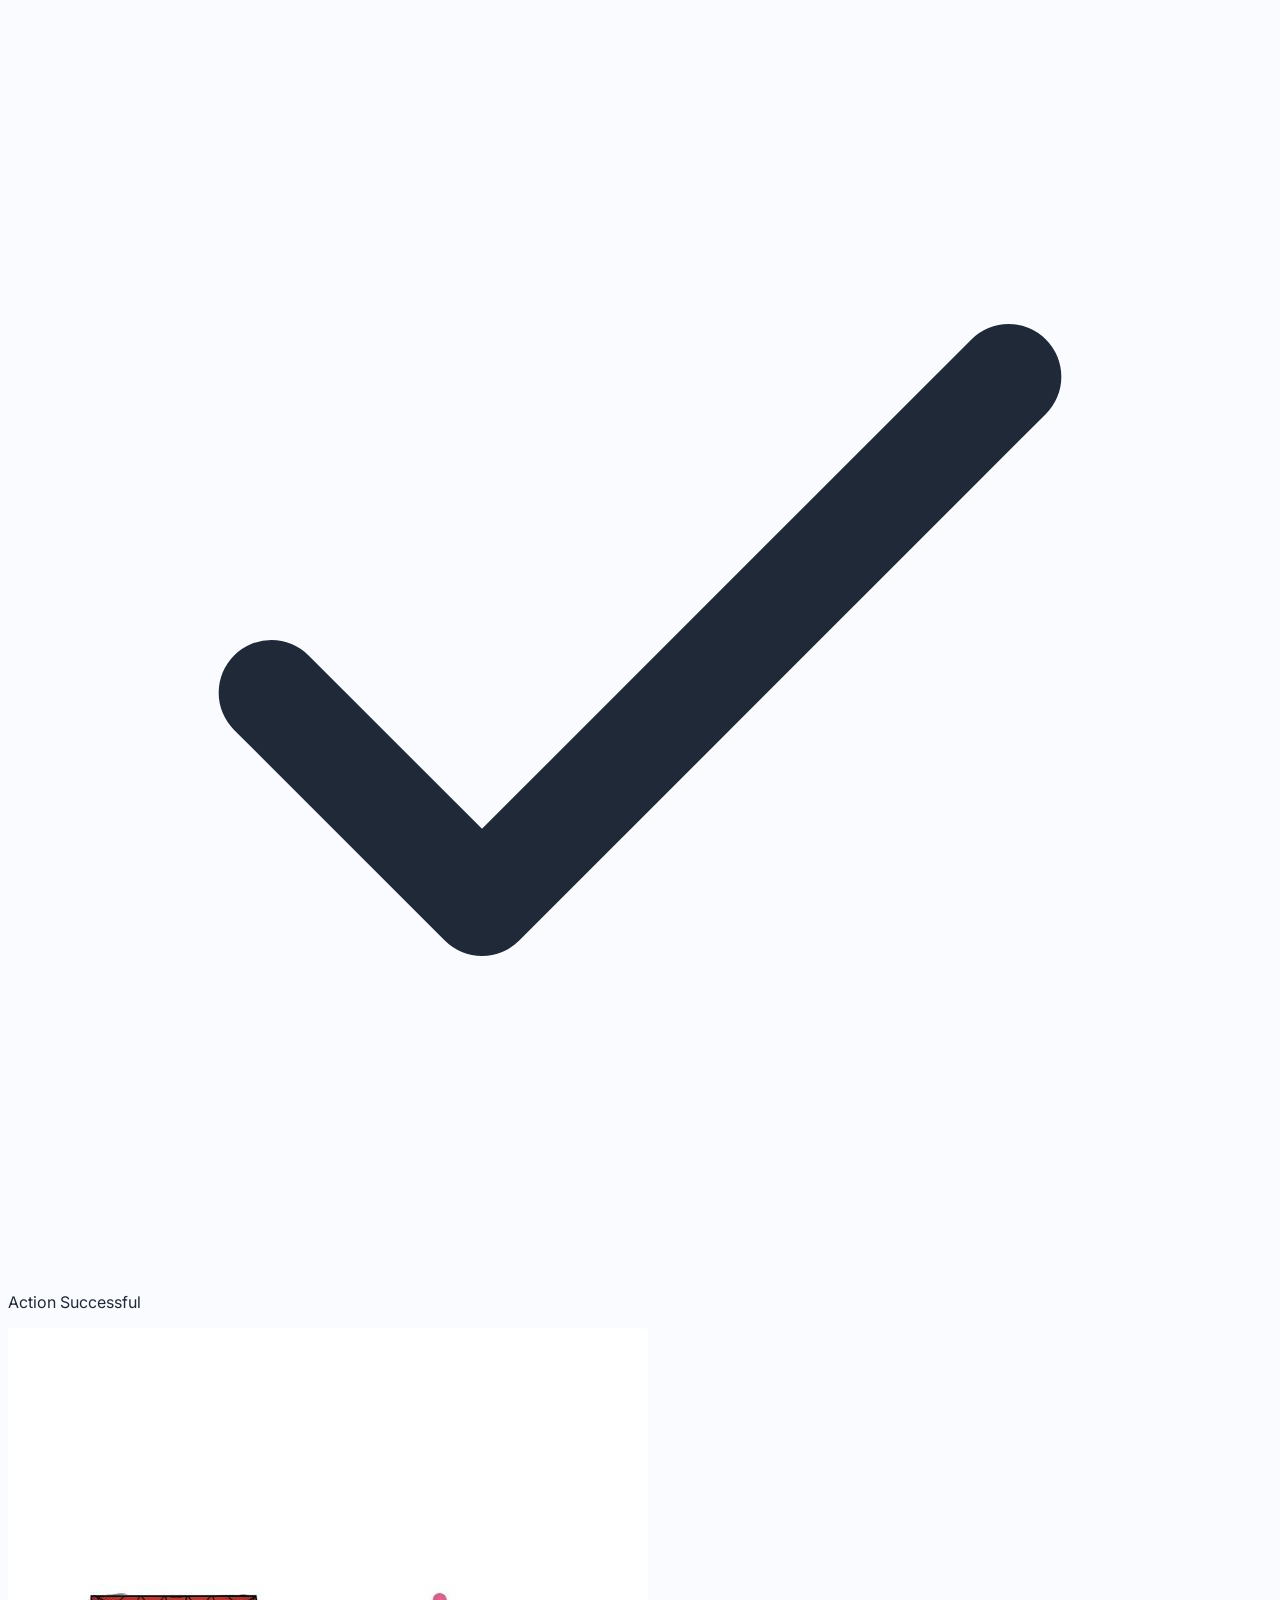
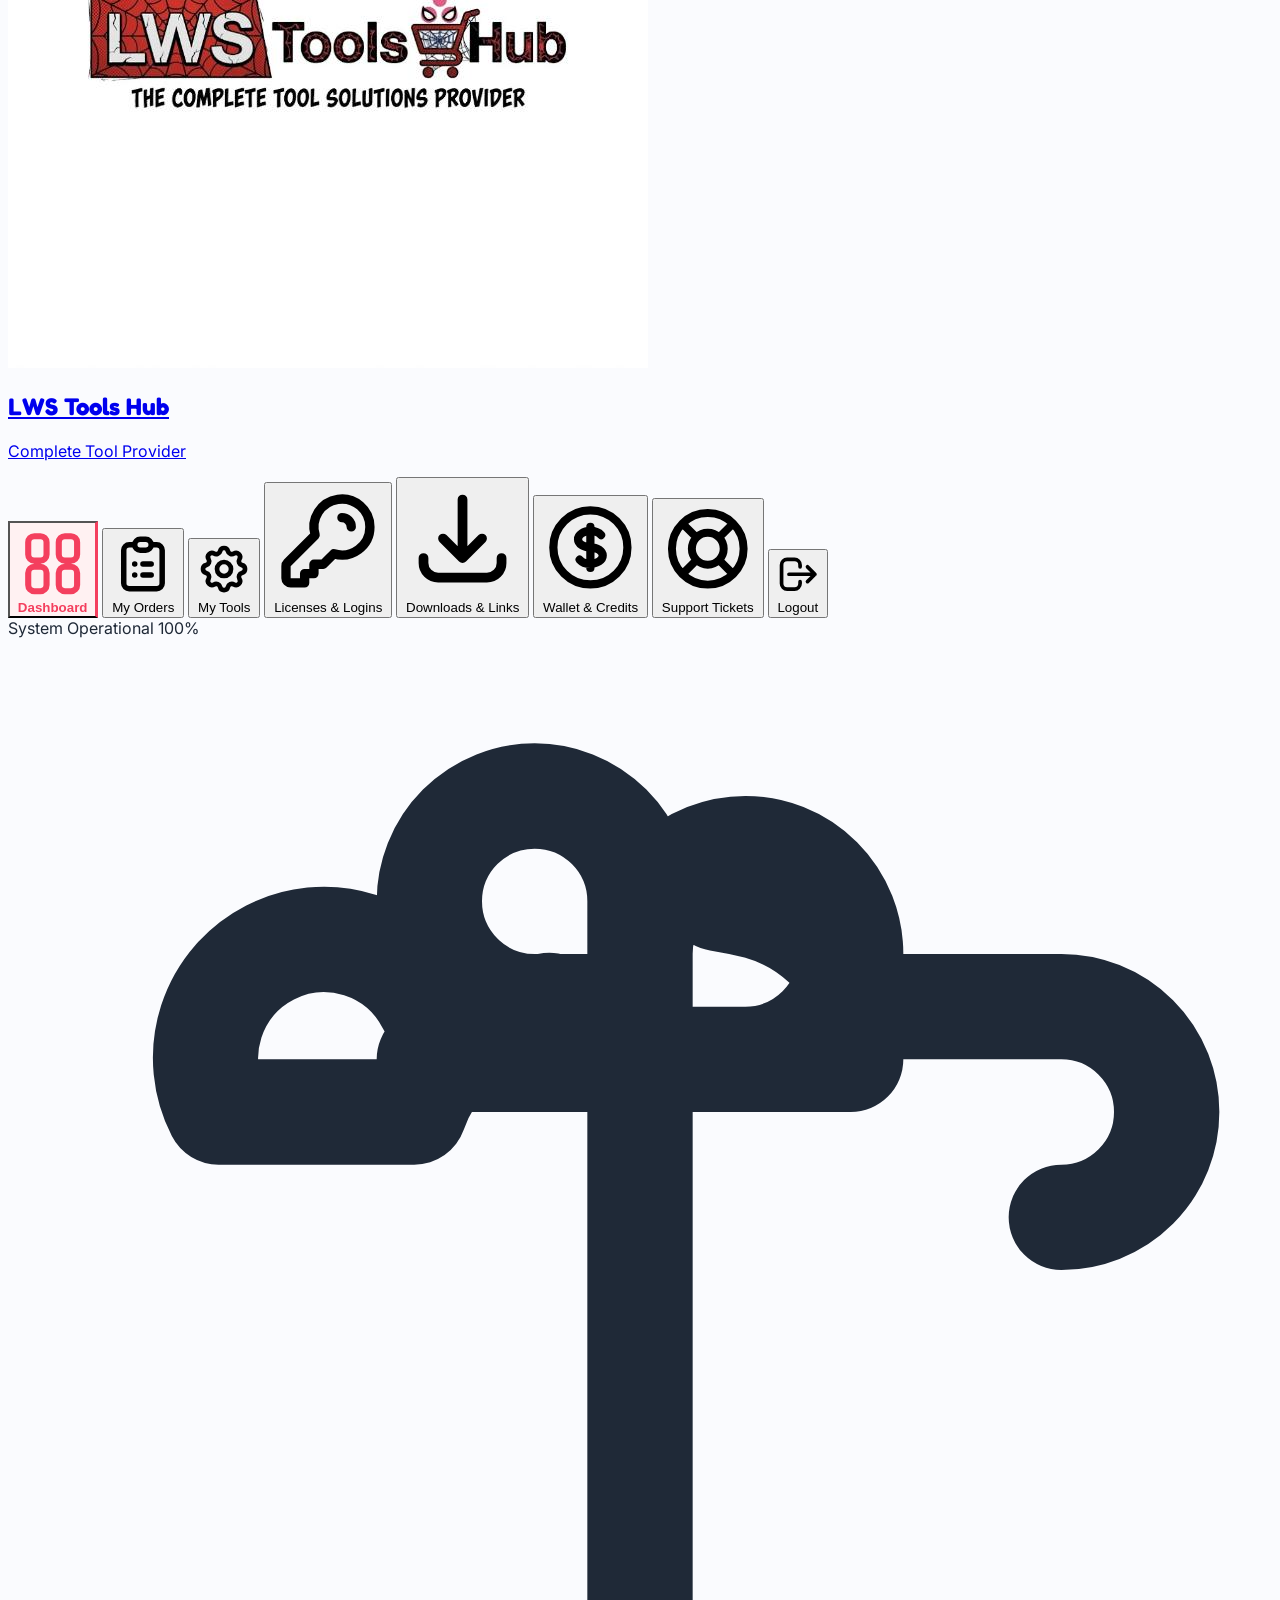
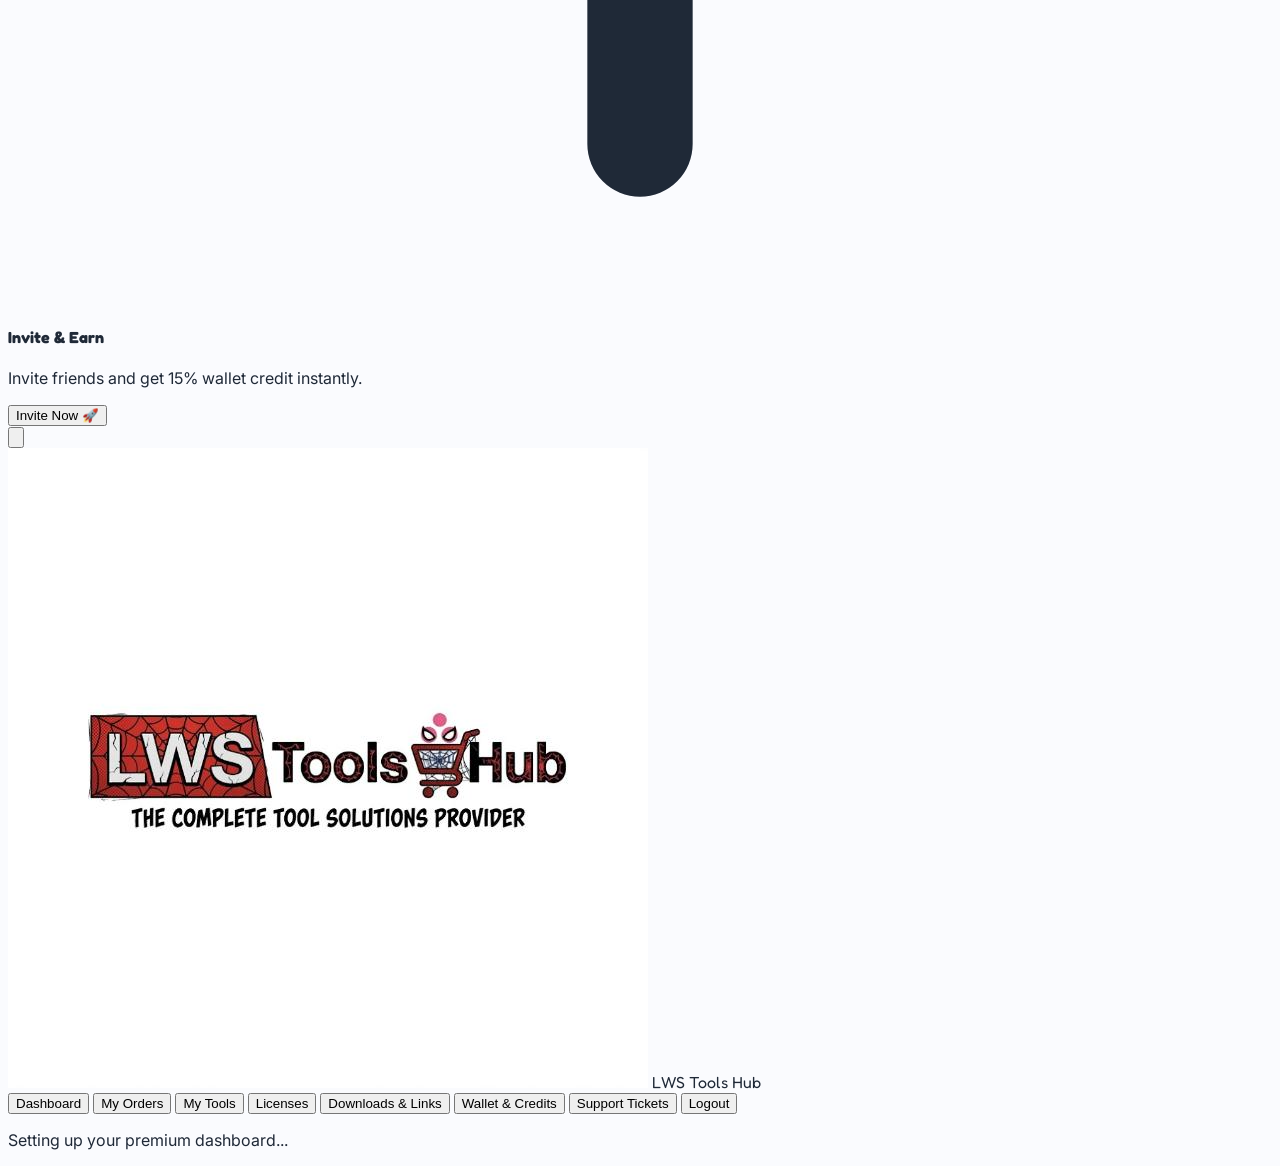
==== commit 432a315e: "layout: fix dashboard whitespace by expanding max width and adding system status widget to left side" ====
--- a/dashboard/index.html
+++ b/dashboard/index.html
@@ -79,66 +79,77 @@
     </div>
   </div>
 
-  <!-- Left Sidebar Panel -->
-  <aside class="w-64 bg-white border-r border-gray-100 flex flex-col justify-between min-h-screen sticky top-0 hidden lg:flex">
-    <div>
-      <!-- Logo Header -->
-      <div class="p-6 border-b border-gray-50 flex items-center gap-3">
-        <a href="../index.html" class="flex items-center gap-2" id="logo-link">
-          <img src="../assets/techno-tools-logo-DMxFsREq.jpg" alt="LWS Logo" class="w-10 h-10 rounded-xl object-cover shadow-sm">
-          <div>
-            <h1 class="font-display text-lg font-bold text-gray-900 tracking-tight">LWS Tools Hub</h1>
-            <p class="text-[10px] text-gray-400 font-semibold tracking-wider uppercase">Complete Tool Provider</p>
-          </div>
-        </a>
+  <aside class="w-64 bg-white border-r border-gray-100 flex flex-col justify-between h-screen sticky top-0 hidden lg:flex shrink-0">
+    <div class="flex-1 flex flex-col justify-between overflow-y-auto">
+      <div>
+        <!-- Logo Header -->
+        <div class="p-6 border-b border-gray-50 flex items-center gap-3">
+          <a href="../index.html" class="flex items-center gap-2" id="logo-link">
+            <img src="../assets/techno-tools-logo-DMxFsREq.jpg" alt="LWS Logo" class="w-10 h-10 rounded-xl object-cover shadow-sm">
+            <div>
+              <h1 class="font-display text-lg font-bold text-gray-900 tracking-tight">LWS Tools Hub</h1>
+              <p class="text-[10px] text-rose-500 font-bold tracking-wider uppercase">Complete Tool Provider</p>
+            </div>
+          </a>
+        </div>
+
+        <!-- Navigation Links -->
+        <nav class="p-4 space-y-1">
+          <button onclick="switchTab('dashboard')" id="side-tab-dashboard" class="sidebar-link active w-full flex items-center gap-3 px-4 py-2.5 rounded-xl text-sm text-gray-500 font-medium">
+            <svg class="w-5 h-5" fill="none" stroke="currentColor" viewBox="0 0 24 24"><path stroke-linecap="round" stroke-linejoin="round" stroke-width="2" d="M4 6a2 2 0 012-2h2a2 2 0 012 2v4a2 2 0 01-2 2H6a2 2 0 01-2-2V6zM14 6a2 2 0 012-2h2a2 2 0 012 2v4a2 2 0 01-2 2h-2a2 2 0 01-2-2V6zM4 16a2 2 0 012-2h2a2 2 0 012 2v4a2 2 0 01-2 2H6a2 2 0 01-2-2v-4zM14 16a2 2 0 012-2h2a2 2 0 012 2v4a2 2 0 01-2 2h-2a2 2 0 01-2-2v-4z"></path></svg>
+            Dashboard
+          </button>
+          <button onclick="switchTab('orders')" id="side-tab-orders" class="sidebar-link w-full flex items-center gap-3 px-4 py-2.5 rounded-xl text-sm text-gray-500 font-medium">
+            <svg class="w-5 h-5" fill="none" stroke="currentColor" viewBox="0 0 24 24"><path stroke-linecap="round" stroke-linejoin="round" stroke-width="2" d="M9 5H7a2 2 0 00-2 2v12a2 2 0 002 2h10a2 2 0 002-2V7a2 2 0 00-2-2h-2M9 5a2 2 0 002 2h2a2 2 0 002-2M9 5a2 2 0 012-2h2a2 2 0 012 2m-3 7h3m-3 4h3m-6-4h.01M9 16h.01"></path></svg>
+            My Orders
+          </button>
+          <button onclick="switchTab('tools')" id="side-tab-tools" class="sidebar-link w-full flex items-center gap-3 px-4 py-2.5 rounded-xl text-sm text-gray-500 font-medium">
+            <svg class="w-5 h-5" fill="none" stroke="currentColor" viewBox="0 0 24 24"><path stroke-linecap="round" stroke-linejoin="round" stroke-width="2" d="M10.325 4.317c.426-1.756 2.924-1.756 3.35 0a1.724 1.724 0 002.573 1.066c1.543-.94 3.31.826 2.37 2.37a1.724 1.724 0 001.065 2.572c1.756.426 1.756 2.924 0 3.35a1.724 1.724 0 00-1.066 2.573c.94 1.543-.826 3.31-2.37 2.37a1.724 1.724 0 00-2.572 1.065c-.426 1.756-2.924 1.756-3.35 0a1.724 1.724 0 00-2.573-1.066c-1.543.94-3.31-.826-2.37-2.37a1.724 1.724 0 00-1.065-2.572c-1.756-.426-1.756-2.924 0-3.35a1.724 1.724 0 001.066-2.573c-.94-1.543.826-3.31 2.37-2.37.996.608 2.296.07 2.572-1.065z"></path><path stroke-linecap="round" stroke-linejoin="round" stroke-width="2" d="M15 12a3 3 0 11-6 0 3 3 0 016 0z"></path></svg>
+            My Tools
+          </button>
+          <button onclick="switchTab('credentials')" id="side-tab-credentials" class="sidebar-link w-full flex items-center gap-3 px-4 py-2.5 rounded-xl text-sm text-gray-500 font-medium">
+            <svg class="w-5 h-5" fill="none" stroke="currentColor" viewBox="0 0 24 24"><path stroke-linecap="round" stroke-linejoin="round" stroke-width="2" d="M15 7a2 2 0 012 2m4 0a6 6 0 01-7.743 5.743L11 17H9v2H7v2H4a1 1 0 01-1-1v-2.586a1 1 0 01.293-.707l5.964-5.964A6 6 0 1121 9z"></path></svg>
+            Licenses & Logins
+          </button>
+          <button onclick="switchTab('downloads')" id="side-tab-downloads" class="sidebar-link w-full flex items-center gap-3 px-4 py-2.5 rounded-xl text-sm text-gray-500 font-medium">
+            <svg class="w-5 h-5" fill="none" stroke="currentColor" viewBox="0 0 24 24"><path stroke-linecap="round" stroke-linejoin="round" stroke-width="2" d="M4 16v1a3 3 0 003 3h10a3 3 0 003-3v-1m-4-4l-4 4m0 0l-4-4m4 4V4"></path></svg>
+            Downloads & Links
+          </button>
+          <button onclick="switchTab('wallet')" id="side-tab-wallet" class="sidebar-link w-full flex items-center gap-3 px-4 py-2.5 rounded-xl text-sm text-gray-500 font-medium">
+            <svg class="w-5 h-5" fill="none" stroke="currentColor" viewBox="0 0 24 24"><path stroke-linecap="round" stroke-linejoin="round" stroke-width="2" d="M12 8c-1.657 0-3 .895-3 2s1.343 2 3 2 3 .895 3 2-1.343 2-3 2m0-8c1.11 0 2.08.402 2.599 1M12 8V7m0 1v8m0 0v1m0-1c-1.11 0-2.08-.402-2.599-1M21 12a9 9 0 11-18 0 9 9 0 0118 0z"></path></svg>
+            Wallet & Credits
+          </button>
+          <button onclick="switchTab('support')" id="side-tab-support" class="sidebar-link w-full flex items-center gap-3 px-4 py-2.5 rounded-xl text-sm text-gray-500 font-medium">
+            <svg class="w-5 h-5" fill="none" stroke="currentColor" viewBox="0 0 24 24"><path stroke-linecap="round" stroke-linejoin="round" stroke-width="2" d="M18.364 5.636l-3.536 3.536m0 5.656l3.536 3.536M9.172 9.172L5.636 5.636m3.536 9.192l-3.536 3.536M21 12a9 9 0 11-18 0 9 9 0 0118 0zm-5 0a4 4 0 11-8 0 4 4 0 018 0z"></path></svg>
+            Support Tickets
+          </button>
+          <button onclick="signOut()" class="sidebar-link w-full flex items-center gap-3 px-4 py-2.5 rounded-xl text-sm text-red-500 font-medium hover:bg-red-50">
+            <svg class="w-5 h-5" fill="none" stroke="currentColor" viewBox="0 0 24 24"><path stroke-linecap="round" stroke-linejoin="round" stroke-width="2" d="M17 16l4-4m0 0l-4-4m4 4H7m6 4v1a3 3 0 01-3 3H6a3 3 0 01-3-3V7a3 3 0 013-3h4a3 3 0 013 3v1"></path></svg>
+            Logout
+          </button>
+        </nav>
       </div>
 
-      <!-- Navigation Links -->
-      <nav class="p-4 space-y-1.5">
-        <button onclick="switchTab('dashboard')" id="side-tab-dashboard" class="sidebar-link active w-full flex items-center gap-3 px-4 py-3 rounded-xl text-sm text-gray-500 font-medium">
-          <svg class="w-5 h-5" fill="none" stroke="currentColor" viewBox="0 0 24 24"><path stroke-linecap="round" stroke-linejoin="round" stroke-width="2" d="M4 6a2 2 0 012-2h2a2 2 0 012 2v4a2 2 0 01-2 2H6a2 2 0 01-2-2V6zM14 6a2 2 0 012-2h2a2 2 0 012 2v4a2 2 0 01-2 2h-2a2 2 0 01-2-2V6zM4 16a2 2 0 012-2h2a2 2 0 012 2v4a2 2 0 01-2 2H6a2 2 0 01-2-2v-4zM14 16a2 2 0 012-2h2a2 2 0 012 2v4a2 2 0 01-2 2h-2a2 2 0 01-2-2v-4z"></path></svg>
-          Dashboard
-        </button>
-        <button onclick="switchTab('orders')" id="side-tab-orders" class="sidebar-link w-full flex items-center gap-3 px-4 py-3 rounded-xl text-sm text-gray-500 font-medium">
-          <svg class="w-5 h-5" fill="none" stroke="currentColor" viewBox="0 0 24 24"><path stroke-linecap="round" stroke-linejoin="round" stroke-width="2" d="M9 5H7a2 2 0 00-2 2v12a2 2 0 002 2h10a2 2 0 002-2V7a2 2 0 00-2-2h-2M9 5a2 2 0 002 2h2a2 2 0 002-2M9 5a2 2 0 012-2h2a2 2 0 012 2m-3 7h3m-3 4h3m-6-4h.01M9 16h.01"></path></svg>
-          My Orders
-        </button>
-        <button onclick="switchTab('tools')" id="side-tab-tools" class="sidebar-link w-full flex items-center gap-3 px-4 py-3 rounded-xl text-sm text-gray-500 font-medium">
-          <svg class="w-5 h-5" fill="none" stroke="currentColor" viewBox="0 0 24 24"><path stroke-linecap="round" stroke-linejoin="round" stroke-width="2" d="M10.325 4.317c.426-1.756 2.924-1.756 3.35 0a1.724 1.724 0 002.573 1.066c1.543-.94 3.31.826 2.37 2.37a1.724 1.724 0 001.065 2.572c1.756.426 1.756 2.924 0 3.35a1.724 1.724 0 00-1.066 2.573c.94 1.543-.826 3.31-2.37 2.37a1.724 1.724 0 00-2.572 1.065c-.426 1.756-2.924 1.756-3.35 0a1.724 1.724 0 00-2.573-1.066c-1.543.94-3.31-.826-2.37-2.37a1.724 1.724 0 00-1.065-2.572c-1.756-.426-1.756-2.924 0-3.35a1.724 1.724 0 001.066-2.573c-.94-1.543.826-3.31 2.37-2.37.996.608 2.296.07 2.572-1.065z"></path><path stroke-linecap="round" stroke-linejoin="round" stroke-width="2" d="M15 12a3 3 0 11-6 0 3 3 0 016 0z"></path></svg>
-          My Tools
-        </button>
-        <button onclick="switchTab('credentials')" id="side-tab-credentials" class="sidebar-link w-full flex items-center gap-3 px-4 py-3 rounded-xl text-sm text-gray-500 font-medium">
-          <svg class="w-5 h-5" fill="none" stroke="currentColor" viewBox="0 0 24 24"><path stroke-linecap="round" stroke-linejoin="round" stroke-width="2" d="M15 7a2 2 0 012 2m4 0a6 6 0 01-7.743 5.743L11 17H9v2H7v2H4a1 1 0 01-1-1v-2.586a1 1 0 01.293-.707l5.964-5.964A6 6 0 1121 9z"></path></svg>
-          Licenses & Logins
-        </button>
-        <button onclick="switchTab('downloads')" id="side-tab-downloads" class="sidebar-link w-full flex items-center gap-3 px-4 py-3 rounded-xl text-sm text-gray-500 font-medium">
-          <svg class="w-5 h-5" fill="none" stroke="currentColor" viewBox="0 0 24 24"><path stroke-linecap="round" stroke-linejoin="round" stroke-width="2" d="M4 16v1a3 3 0 003 3h10a3 3 0 003-3v-1m-4-4l-4 4m0 0l-4-4m4 4V4"></path></svg>
-          Downloads & Links
-        </button>
-        <button onclick="switchTab('wallet')" id="side-tab-wallet" class="sidebar-link w-full flex items-center gap-3 px-4 py-3 rounded-xl text-sm text-gray-500 font-medium">
-          <svg class="w-5 h-5" fill="none" stroke="currentColor" viewBox="0 0 24 24"><path stroke-linecap="round" stroke-linejoin="round" stroke-width="2" d="M12 8c-1.657 0-3 .895-3 2s1.343 2 3 2 3 .895 3 2-1.343 2-3 2m0-8c1.11 0 2.08.402 2.599 1M12 8V7m0 1v8m0 0v1m0-1c-1.11 0-2.08-.402-2.599-1M21 12a9 9 0 11-18 0 9 9 0 0118 0z"></path></svg>
-          Wallet & Credits
-        </button>
-        <button onclick="switchTab('support')" id="side-tab-support" class="sidebar-link w-full flex items-center gap-3 px-4 py-3 rounded-xl text-sm text-gray-500 font-medium">
-          <svg class="w-5 h-5" fill="none" stroke="currentColor" viewBox="0 0 24 24"><path stroke-linecap="round" stroke-linejoin="round" stroke-width="2" d="M18.364 5.636l-3.536 3.536m0 5.656l3.536 3.536M9.172 9.172L5.636 5.636m3.536 9.192l-3.536 3.536M21 12a9 9 0 11-18 0 9 9 0 0118 0zm-5 0a4 4 0 11-8 0 4 4 0 018 0z"></path></svg>
-          Support Tickets
-        </button>
-        <button onclick="signOut()" class="sidebar-link w-full flex items-center gap-3 px-4 py-3 rounded-xl text-sm text-red-500 font-medium hover:bg-red-50">
-          <svg class="w-5 h-5" fill="none" stroke="currentColor" viewBox="0 0 24 24"><path stroke-linecap="round" stroke-linejoin="round" stroke-width="2" d="M17 16l4-4m0 0l-4-4m4 4H7m6 4v1a3 3 0 01-3 3H6a3 3 0 01-3-3V7a3 3 0 013-3h4a3 3 0 013 3v1"></path></svg>
-          Logout
-        </button>
-      </nav>
-    </div>
-
-    <!-- Sidebar Bottom Card (Invite & Earn) -->
-    <div class="p-4">
-      <div class="bg-rose-50/70 border border-rose-100/50 rounded-2xl p-4 text-center">
-        <div class="w-10 h-10 rounded-xl bg-rose-500 text-white flex items-center justify-center mx-auto mb-3 shadow-md shadow-rose-500/20">
-          <svg class="w-5 h-5" fill="none" stroke="currentColor" viewBox="0 0 24 24"><path stroke-linecap="round" stroke-linejoin="round" stroke-width="2" d="M12 8v13m0-13V6a2 2 0 112 2h-2zm0 0V5a2 2 0 10-2 2h2zm0 0h4m-4 0H8m12 3a2 2 0 100-4h-3.712a3.001 3.001 0 00-2.017-1.892 9.047 9.047 0 00-.783-.162m-5.488 2A2 2 0 104 9h3.712a3.001 3.001 0 012.017-1.892c.18-.046.364-.09.55-.132"></path></svg>
-        </div>
-        <h4 class="font-display text-xs font-bold text-gray-900">Invite & Earn</h4>
-        <p class="text-[10px] text-gray-500 mt-1 mb-3">Invite friends and get 15% wallet credit instantly.</p>
-        <button onclick="copyText('https://lws-tools.hub/invite?code=LWS' + Math.floor(Math.random() * 9000 + 1000))" class="w-full py-2 bg-rose-500 hover:bg-rose-600 text-white text-xs font-bold rounded-xl transition-all shadow-md shadow-rose-500/10">Invite Now 🚀</button>
+      <!-- Sidebar Middle & Bottom Cards -->
+      <div class="p-4 space-y-3 border-t border-gray-100 bg-gray-50/40">
+        <!-- Live System Status Badge -->
+        <div class="px-3 py-2 bg-emerald-50 border border-emerald-100 rounded-xl flex items-center justify-between text-xs">
+          <span class="flex items-center gap-1.5 text-emerald-700 font-semibold text-[11px]">
+            <span class="w-2 h-2 bg-emerald-500 rounded-full animate-pulse"></span>
+            System Operational
+          </span>
+          <span class="text-[10px] text-emerald-600 font-bold">100%</span>
+        </div>
+
+        <!-- Sidebar Bottom Card (Invite & Earn) -->
+        <div class="bg-gradient-to-br from-rose-50 to-rose-100/50 border border-rose-100 rounded-2xl p-4 text-center">
+          <div class="w-9 h-9 rounded-xl bg-rose-500 text-white flex items-center justify-center mx-auto mb-2 shadow-md shadow-rose-500/20">
+            <svg class="w-4 h-4" fill="none" stroke="currentColor" viewBox="0 0 24 24"><path stroke-linecap="round" stroke-linejoin="round" stroke-width="2" d="M12 8v13m0-13V6a2 2 0 112 2h-2zm0 0V5a2 2 0 10-2 2h2zm0 0h4m-4 0H8m12 3a2 2 0 100-4h-3.712a3.001 3.001 0 00-2.017-1.892 9.047 9.047 0 00-.783-.162m-5.488 2A2 2 0 104 9h3.712a3.001 3.001 0 012.017-1.892c.18-.046.364-.09.55-.132"></path></svg>
+          </div>
+          <h4 class="font-display text-xs font-bold text-gray-900">Invite & Earn</h4>
+          <p class="text-[10px] text-gray-500 mt-0.5 mb-2.5">Invite friends and get 15% wallet credit instantly.</p>
+          <button onclick="copyText('https://lws-tools.hub/invite?code=LWS' + Math.floor(Math.random() * 9000 + 1000))" class="w-full py-2 bg-rose-500 hover:bg-rose-600 text-white text-xs font-bold rounded-xl transition-all shadow-md shadow-rose-500/10">Invite Now 🚀</button>
+        </div>
       </div>
     </div>
   </aside>
@@ -228,7 +239,7 @@
     </header>
 
     <!-- Content Workspace -->
-    <main class="flex-1 p-6 md:p-8 space-y-6 max-w-7xl w-full mx-auto">
+    <main class="flex-1 p-6 md:p-8 space-y-6 w-full max-w-[1600px] mx-auto">
 
       <!-- ================= SECTION 1: MAIN DASHBOARD TAB ================= -->
       <div id="tab-content-dashboard" class="space-y-6">
@@ -251,11 +262,9 @@
             </div>
           </div>
 
-          <!-- Aesthetic Clean Robot Mascot on Welcome Banner -->
-          <div class="relative z-10 w-32 h-32 md:w-40 md:h-40 flex items-center justify-center shrink-0">
-            <div class="w-full h-full rounded-2xl bg-white/10 backdrop-blur-md border border-white/25 p-2 shadow-lg flex items-center justify-center overflow-hidden">
-              <img src="../assets/welcome_robot_clean.png" alt="LWS Welcome Robot" class="w-full h-full object-contain filter drop-shadow-lg">
-            </div>
+          <!-- Robot Mascot Object Floating directly on Welcome Banner (No Box/Card Background) -->
+          <div class="relative z-10 w-36 h-36 md:w-48 md:h-48 flex items-center justify-center shrink-0">
+            <img src="../assets/welcome_robot.png" alt="LWS Welcome Robot" onerror="this.onerror=null;this.src='../assets/welcome_robot.jpg';" class="w-full h-full object-contain filter drop-shadow-2xl hover:scale-105 transition-transform duration-300">
           </div>
         </div>
 
@@ -827,12 +836,14 @@
           .eq('user_id', loggedInUser.id)
           .order('created_at', { ascending: false });
 
-        if (error) throw error;
-
-        updateDashboardWidgets(orders || []);
+        if (!error && orders) {
+          updateDashboardWidgets(orders);
+        } else {
+          updateDashboardWidgets([]);
+        }
       } catch (err) {
-        console.error(err);
-        showToast('Error retrieving order details.', 'error');
+        console.warn('Orders query fallback:', err);
+        updateDashboardWidgets([]);
       }
     }
 
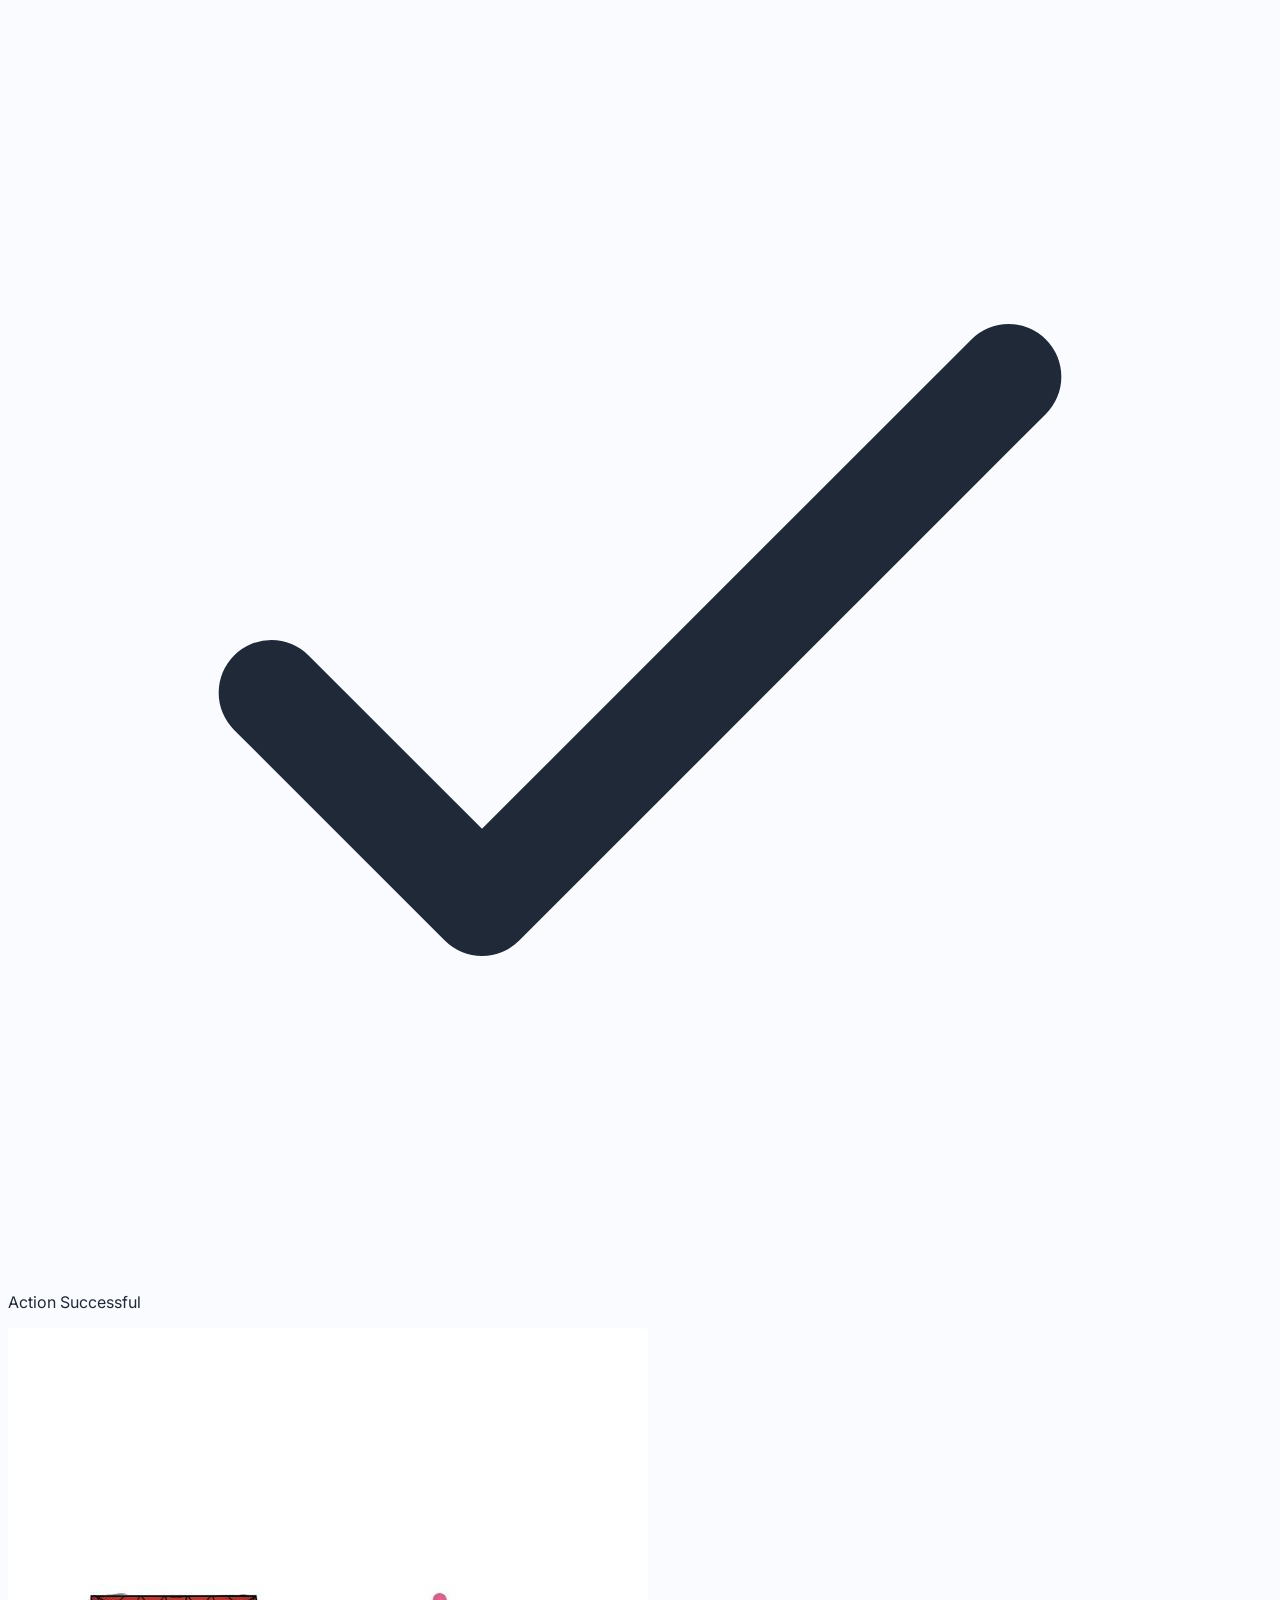
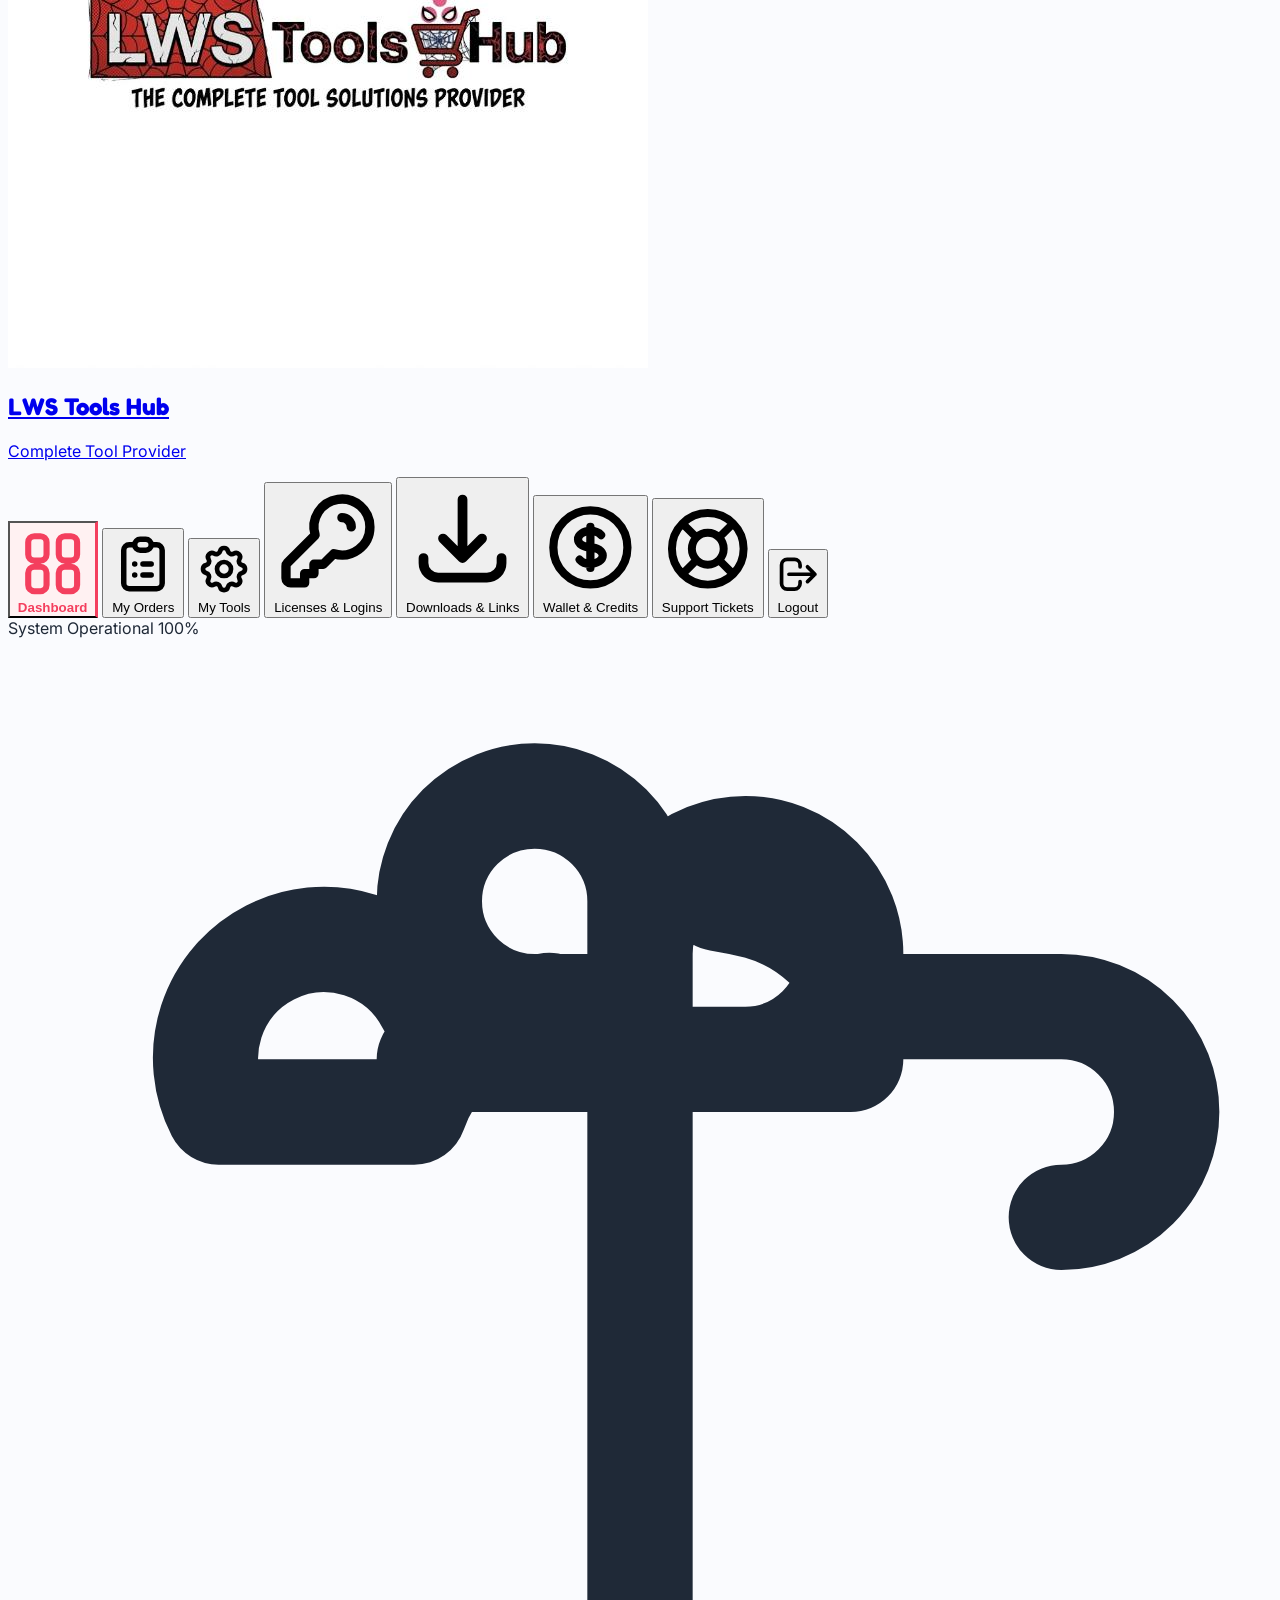
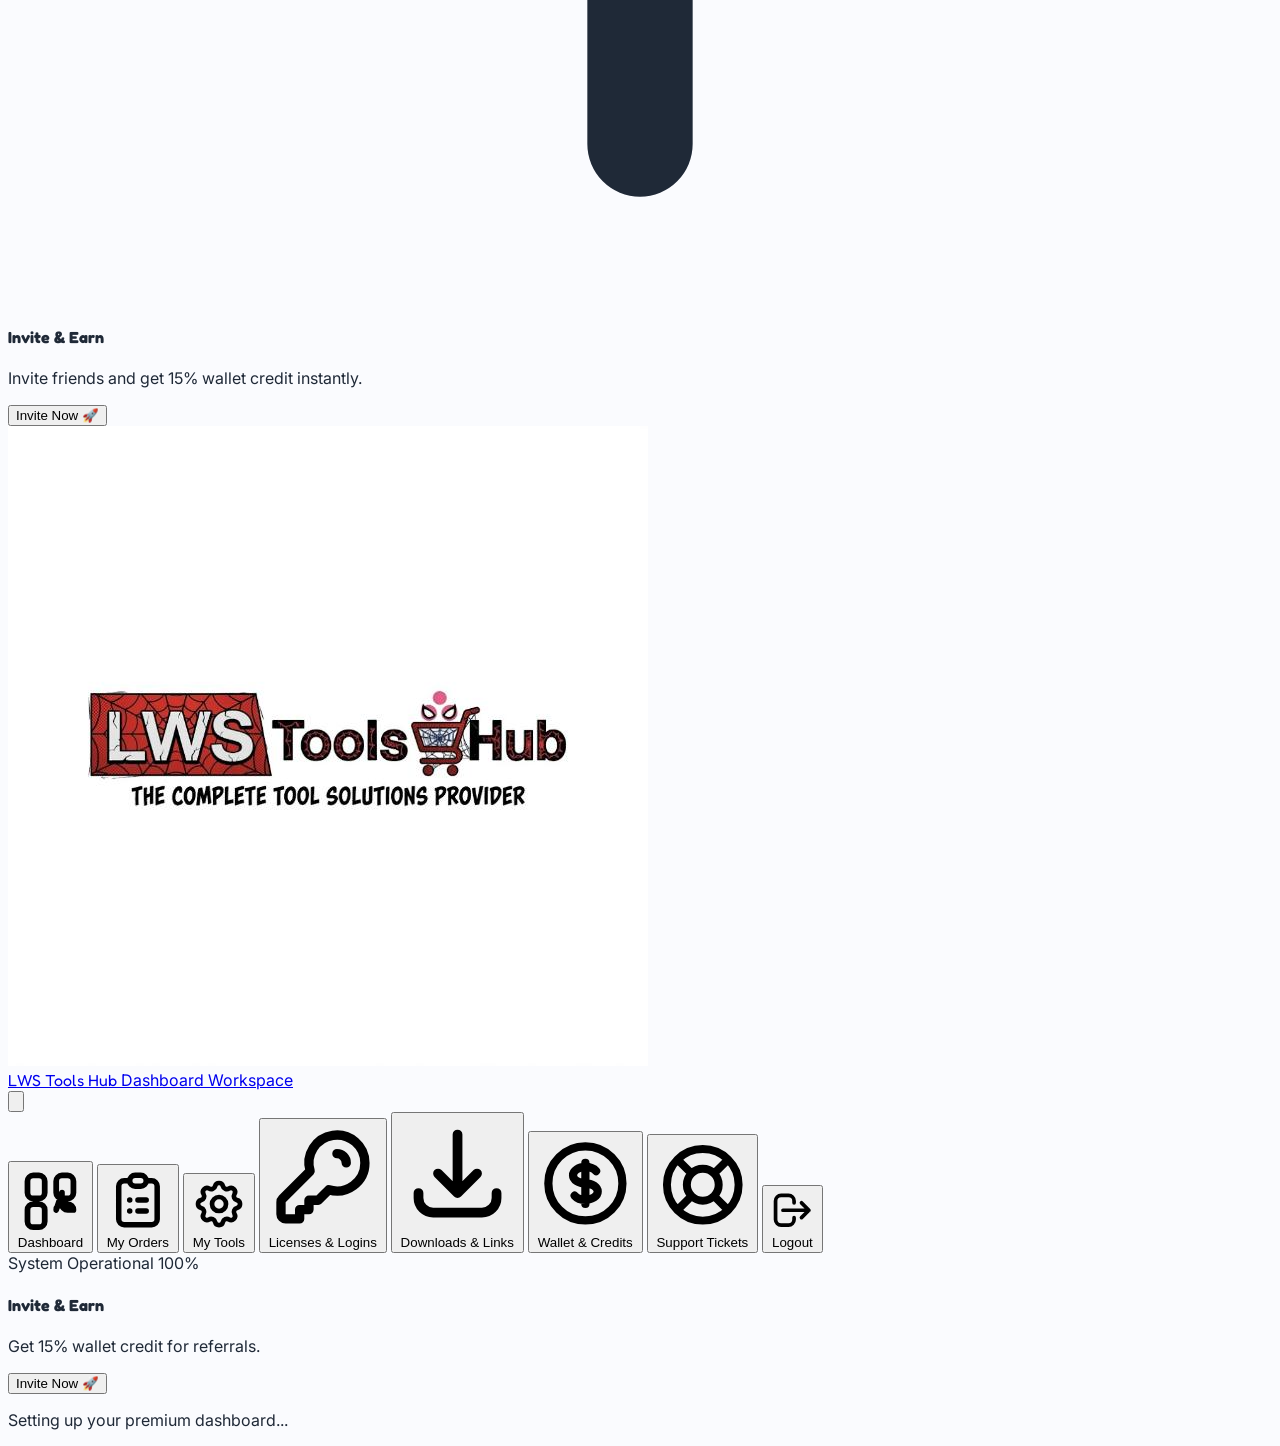
==== commit 5db0be80: "fix: full dashboard mobile sidebar features and single non-repetitive drawer dashboard link" ====
--- a/dashboard/index.html
+++ b/dashboard/index.html
@@ -156,25 +156,69 @@
 
   <!-- Mobile Nav Drawer Overlay & Sidebar (Dynamic) -->
   <div id="mobile-sidebar" class="fixed inset-0 z-50 bg-black/40 backdrop-blur-sm hidden flex">
-    <div class="w-64 bg-white h-full flex flex-col justify-between p-4 relative animate-fade-in-left">
-      <button onclick="toggleMobileSidebar()" class="absolute top-4 right-4 text-gray-400 hover:text-gray-900">
-        <svg class="w-6 h-6" fill="none" stroke="currentColor" viewBox="0 0 24 24"><path stroke-linecap="round" stroke-linejoin="round" stroke-width="2" d="M6 18L18 6M6 6l12 12"></path></svg>
-      </button>
+    <div class="w-64 bg-white h-full flex flex-col justify-between p-4 relative animate-fade-in-left overflow-y-auto">
       <div>
-        <div class="flex items-center gap-2 mb-6">
-          <img src="../assets/techno-tools-logo-DMxFsREq.jpg" alt="LWS" class="w-8 h-8 rounded-lg object-cover">
-          <span class="font-display font-bold text-gray-900">LWS Tools Hub</span>
-        </div>
-        <nav class="space-y-1.5">
-          <button onclick="switchTab('dashboard'); toggleMobileSidebar()" class="w-full text-left flex items-center gap-3 px-4 py-2.5 rounded-xl text-sm font-medium text-gray-500 hover:bg-gray-50">Dashboard</button>
-          <button onclick="switchTab('orders'); toggleMobileSidebar()" class="w-full text-left flex items-center gap-3 px-4 py-2.5 rounded-xl text-sm font-medium text-gray-500 hover:bg-gray-50">My Orders</button>
-          <button onclick="switchTab('tools'); toggleMobileSidebar()" class="w-full text-left flex items-center gap-3 px-4 py-2.5 rounded-xl text-sm font-medium text-gray-500 hover:bg-gray-50">My Tools</button>
-          <button onclick="switchTab('credentials'); toggleMobileSidebar()" class="w-full text-left flex items-center gap-3 px-4 py-2.5 rounded-xl text-sm font-medium text-gray-500 hover:bg-gray-50">Licenses</button>
-          <button onclick="switchTab('downloads'); toggleMobileSidebar()" class="w-full text-left flex items-center gap-3 px-4 py-2.5 rounded-xl text-sm font-medium text-gray-500 hover:bg-gray-50">Downloads & Links</button>
-          <button onclick="switchTab('wallet'); toggleMobileSidebar()" class="w-full text-left flex items-center gap-3 px-4 py-2.5 rounded-xl text-sm font-medium text-gray-500 hover:bg-gray-50">Wallet & Credits</button>
-          <button onclick="switchTab('support'); toggleMobileSidebar()" class="w-full text-left flex items-center gap-3 px-4 py-2.5 rounded-xl text-sm font-medium text-gray-500 hover:bg-gray-50">Support Tickets</button>
-          <button onclick="signOut()" class="w-full text-left flex items-center gap-3 px-4 py-2.5 rounded-xl text-sm font-medium text-red-500 hover:bg-red-50">Logout</button>
+        <div class="flex items-center justify-between pb-4 mb-4 border-b border-gray-100">
+          <a href="../index.html" class="flex items-center gap-2">
+            <img src="../assets/techno-tools-logo-DMxFsREq.jpg" alt="LWS" class="w-8 h-8 rounded-lg object-cover">
+            <div>
+              <span class="font-display font-bold text-gray-900 text-sm block">LWS Tools Hub</span>
+              <span class="text-[9px] text-rose-500 font-bold uppercase tracking-wider block">Dashboard Workspace</span>
+            </div>
+          </a>
+          <button onclick="toggleMobileSidebar()" class="p-1.5 text-gray-400 hover:text-gray-900 rounded-lg hover:bg-gray-50">
+            <svg class="w-5 h-5" fill="none" stroke="currentColor" viewBox="0 0 24 24"><path stroke-linecap="round" stroke-linejoin="round" stroke-width="2" d="M6 18L18 6M6 6l12 12"></path></svg>
+          </button>
+        </div>
+        <nav class="space-y-1">
+          <button onclick="switchTab('dashboard'); toggleMobileSidebar()" id="mob-tab-dashboard" class="w-full flex items-center gap-3 px-4 py-2.5 rounded-xl text-sm font-medium text-gray-600 hover:bg-rose-50 hover:text-rose-600 transition-colors">
+            <svg class="w-5 h-5 text-rose-500" fill="none" stroke="currentColor" viewBox="0 0 24 24"><path stroke-linecap="round" stroke-linejoin="round" stroke-width="2" d="M4 6a2 2 0 012-2h2a2 2 0 012 2v4a2 2 0 01-2 2H6a2 2 0 01-2-2V6zM14 6a2 2 0 012-2h2a2 2 0 012 2v4a2 2 0 01-2 2h-2a2 2 0 01-2-2V6zM4 16a2 2 0 012-2h2a2 2 0 012 2v4a2 2 0 01-2 2H6a2 2 0 01-2-2v-4zM14 16a2 2 0 012-2h2a2 2 0 012 2h-2a2 2 0 01-2-2v-4z"></path></svg>
+            Dashboard
+          </button>
+          <button onclick="switchTab('orders'); toggleMobileSidebar()" id="mob-tab-orders" class="w-full flex items-center gap-3 px-4 py-2.5 rounded-xl text-sm font-medium text-gray-600 hover:bg-rose-50 hover:text-rose-600 transition-colors">
+            <svg class="w-5 h-5 text-rose-500" fill="none" stroke="currentColor" viewBox="0 0 24 24"><path stroke-linecap="round" stroke-linejoin="round" stroke-width="2" d="M9 5H7a2 2 0 00-2 2v12a2 2 0 002 2h10a2 2 0 002-2V7a2 2 0 00-2-2h-2M9 5a2 2 0 002 2h2a2 2 0 002-2M9 5a2 2 0 012-2h2a2 2 0 012 2m-3 7h3m-3 4h3m-6-4h.01M9 16h.01"></path></svg>
+            My Orders
+          </button>
+          <button onclick="switchTab('tools'); toggleMobileSidebar()" id="mob-tab-tools" class="w-full flex items-center gap-3 px-4 py-2.5 rounded-xl text-sm font-medium text-gray-600 hover:bg-rose-50 hover:text-rose-600 transition-colors">
+            <svg class="w-5 h-5 text-rose-500" fill="none" stroke="currentColor" viewBox="0 0 24 24"><path stroke-linecap="round" stroke-linejoin="round" stroke-width="2" d="M10.325 4.317c.426-1.756 2.924-1.756 3.35 0a1.724 1.724 0 002.573 1.066c1.543-.94 3.31.826 2.37 2.37a1.724 1.724 0 001.065 2.572c1.756.426 1.756 2.924 0 3.35a1.724 1.724 0 00-1.066 2.573c.94 1.543-.826 3.31-2.37 2.37a1.724 1.724 0 00-2.572 1.065c-.426 1.756-2.924 1.756-3.35 0a1.724 1.724 0 00-2.573-1.066c-1.543.94-3.31-.826-2.37-2.37a1.724 1.724 0 00-1.065-2.572c-1.756-.426-1.756-2.924 0-3.35a1.724 1.724 0 001.066-2.573c-.94-1.543.826-3.31 2.37-2.37.996.608 2.296.07 2.572-1.065z"></path><path stroke-linecap="round" stroke-linejoin="round" stroke-width="2" d="M15 12a3 3 0 11-6 0 3 3 0 016 0z"></path></svg>
+            My Tools
+          </button>
+          <button onclick="switchTab('credentials'); toggleMobileSidebar()" id="mob-tab-credentials" class="w-full flex items-center gap-3 px-4 py-2.5 rounded-xl text-sm font-medium text-gray-600 hover:bg-rose-50 hover:text-rose-600 transition-colors">
+            <svg class="w-5 h-5 text-rose-500" fill="none" stroke="currentColor" viewBox="0 0 24 24"><path stroke-linecap="round" stroke-linejoin="round" stroke-width="2" d="M15 7a2 2 0 012 2m4 0a6 6 0 01-7.743 5.743L11 17H9v2H7v2H4a1 1 0 01-1-1v-2.586a1 1 0 01.293-.707l5.964-5.964A6 6 0 1121 9z"></path></svg>
+            Licenses & Logins
+          </button>
+          <button onclick="switchTab('downloads'); toggleMobileSidebar()" id="mob-tab-downloads" class="w-full flex items-center gap-3 px-4 py-2.5 rounded-xl text-sm font-medium text-gray-600 hover:bg-rose-50 hover:text-rose-600 transition-colors">
+            <svg class="w-5 h-5 text-rose-500" fill="none" stroke="currentColor" viewBox="0 0 24 24"><path stroke-linecap="round" stroke-linejoin="round" stroke-width="2" d="M4 16v1a3 3 0 003 3h10a3 3 0 003-3v-1m-4-4l-4 4m0 0l-4-4m4 4V4"></path></svg>
+            Downloads & Links
+          </button>
+          <button onclick="switchTab('wallet'); toggleMobileSidebar()" id="mob-tab-wallet" class="w-full flex items-center gap-3 px-4 py-2.5 rounded-xl text-sm font-medium text-gray-600 hover:bg-rose-50 hover:text-rose-600 transition-colors">
+            <svg class="w-5 h-5 text-rose-500" fill="none" stroke="currentColor" viewBox="0 0 24 24"><path stroke-linecap="round" stroke-linejoin="round" stroke-width="2" d="M12 8c-1.657 0-3 .895-3 2s1.343 2 3 2 3 .895 3 2-1.343 2-3 2m0-8c1.11 0 2.08.402 2.599 1M12 8V7m0 1v8m0 0v1m0-1c-1.11 0-2.08-.402-2.599-1M21 12a9 9 0 11-18 0 9 9 0 0118 0z"></path></svg>
+            Wallet & Credits
+          </button>
+          <button onclick="switchTab('support'); toggleMobileSidebar()" id="mob-tab-support" class="w-full flex items-center gap-3 px-4 py-2.5 rounded-xl text-sm font-medium text-gray-600 hover:bg-rose-50 hover:text-rose-600 transition-colors">
+            <svg class="w-5 h-5 text-rose-500" fill="none" stroke="currentColor" viewBox="0 0 24 24"><path stroke-linecap="round" stroke-linejoin="round" stroke-width="2" d="M18.364 5.636l-3.536 3.536m0 5.656l3.536 3.536M9.172 9.172L5.636 5.636m3.536 9.192l-3.536 3.536M21 12a9 9 0 11-18 0 9 9 0 0118 0zm-5 0a4 4 0 11-8 0 4 4 0 018 0z"></path></svg>
+            Support Tickets
+          </button>
+          <button onclick="signOut()" class="w-full flex items-center gap-3 px-4 py-2.5 rounded-xl text-sm font-medium text-red-500 hover:bg-red-50 transition-colors">
+            <svg class="w-5 h-5 text-red-500" fill="none" stroke="currentColor" viewBox="0 0 24 24"><path stroke-linecap="round" stroke-linejoin="round" stroke-width="2" d="M17 16l4-4m0 0l-4-4m4 4H7m6 4v1a3 3 0 01-3 3H6a3 3 0 01-3-3V7a3 3 0 013-3h4a3 3 0 013 3v1"></path></svg>
+            Logout
+          </button>
         </nav>
+      </div>
+
+      <div class="mt-6 pt-4 border-t border-gray-100 space-y-3">
+        <div class="px-3 py-2 bg-emerald-50 border border-emerald-100 rounded-xl flex items-center justify-between text-xs">
+          <span class="flex items-center gap-1.5 text-emerald-700 font-semibold text-[11px]">
+            <span class="w-2 h-2 bg-emerald-500 rounded-full animate-pulse"></span>
+            System Operational
+          </span>
+          <span class="text-[10px] text-emerald-600 font-bold">100%</span>
+        </div>
+        <div class="bg-gradient-to-br from-rose-50 to-rose-100/50 border border-rose-100 rounded-2xl p-4 text-center">
+          <h4 class="font-display text-xs font-bold text-gray-900">Invite & Earn</h4>
+          <p class="text-[10px] text-gray-500 mt-0.5 mb-2">Get 15% wallet credit for referrals.</p>
+          <button onclick="copyText('https://lws-tools.hub/invite?code=LWS' + Math.floor(Math.random() * 9000 + 1000))" class="w-full py-2 bg-rose-500 hover:bg-rose-600 text-white text-xs font-bold rounded-xl shadow-md">Invite Now 🚀</button>
+        </div>
       </div>
     </div>
   </div>
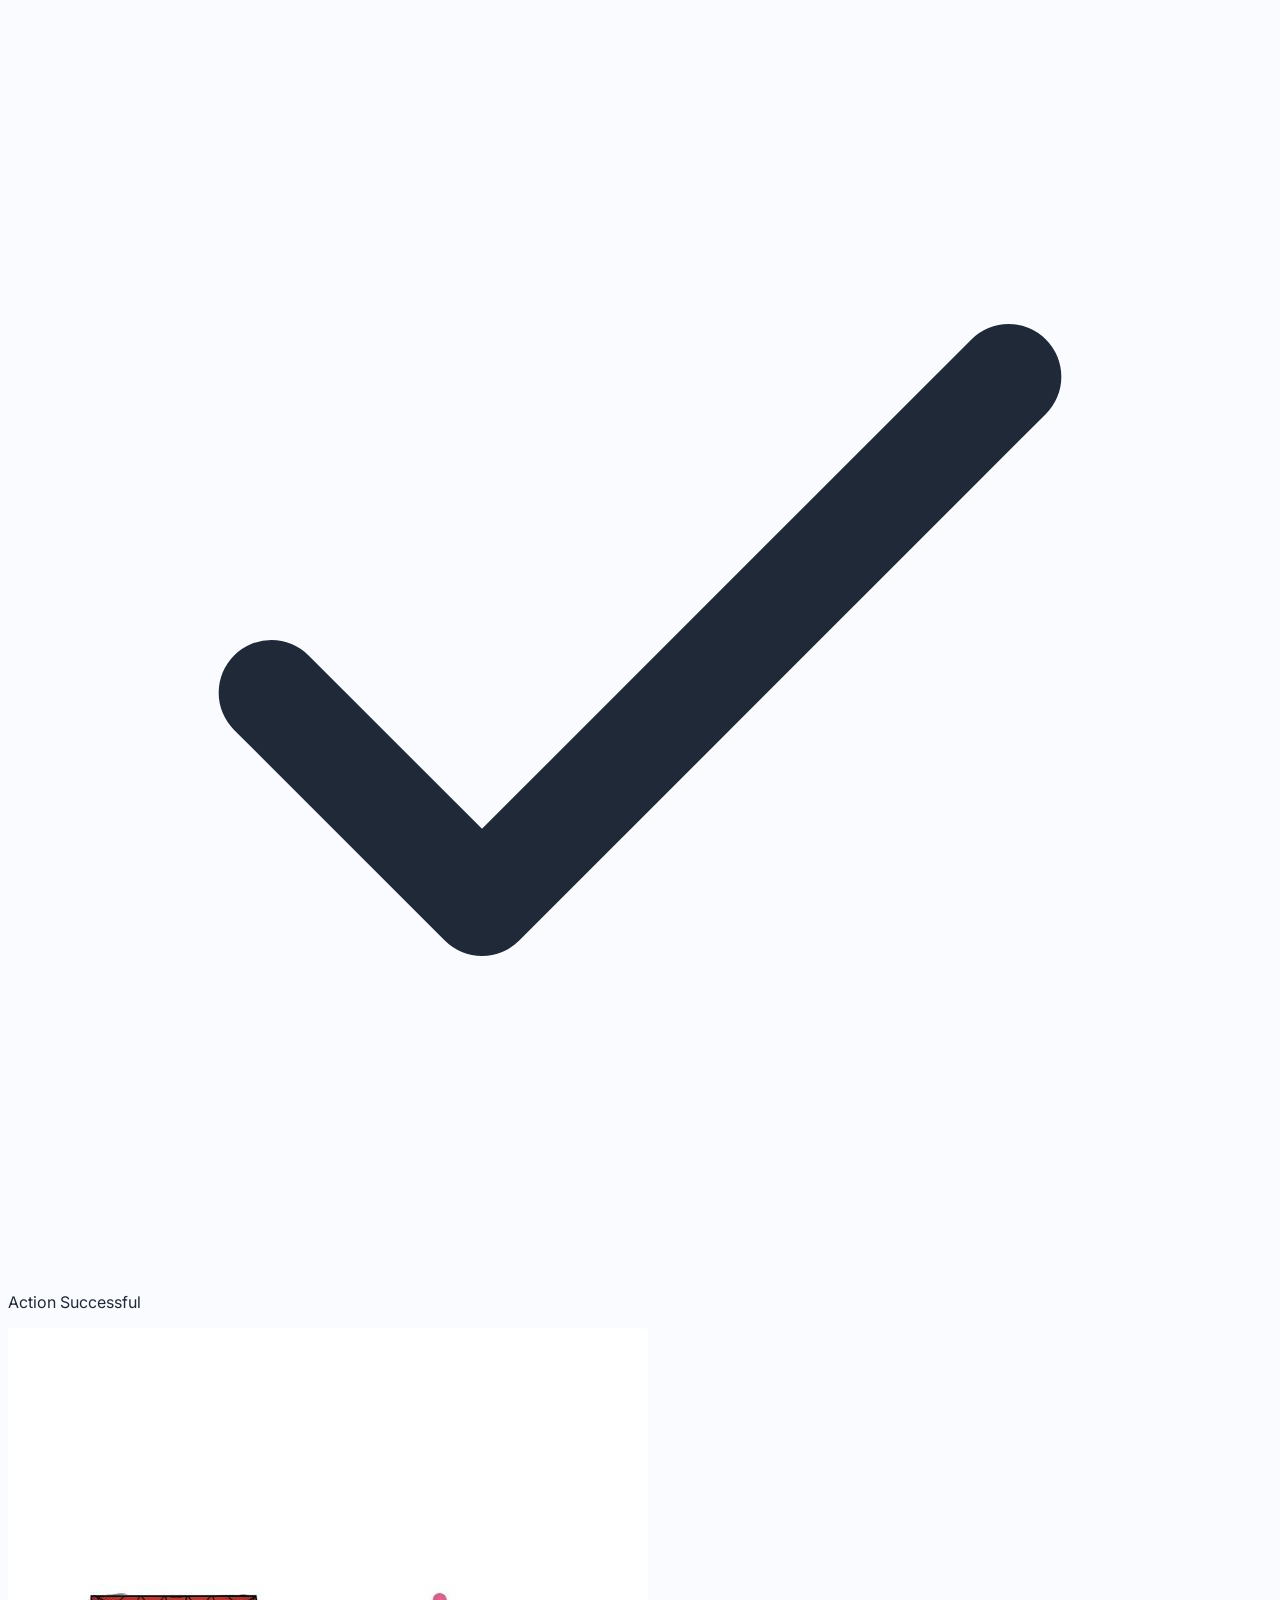
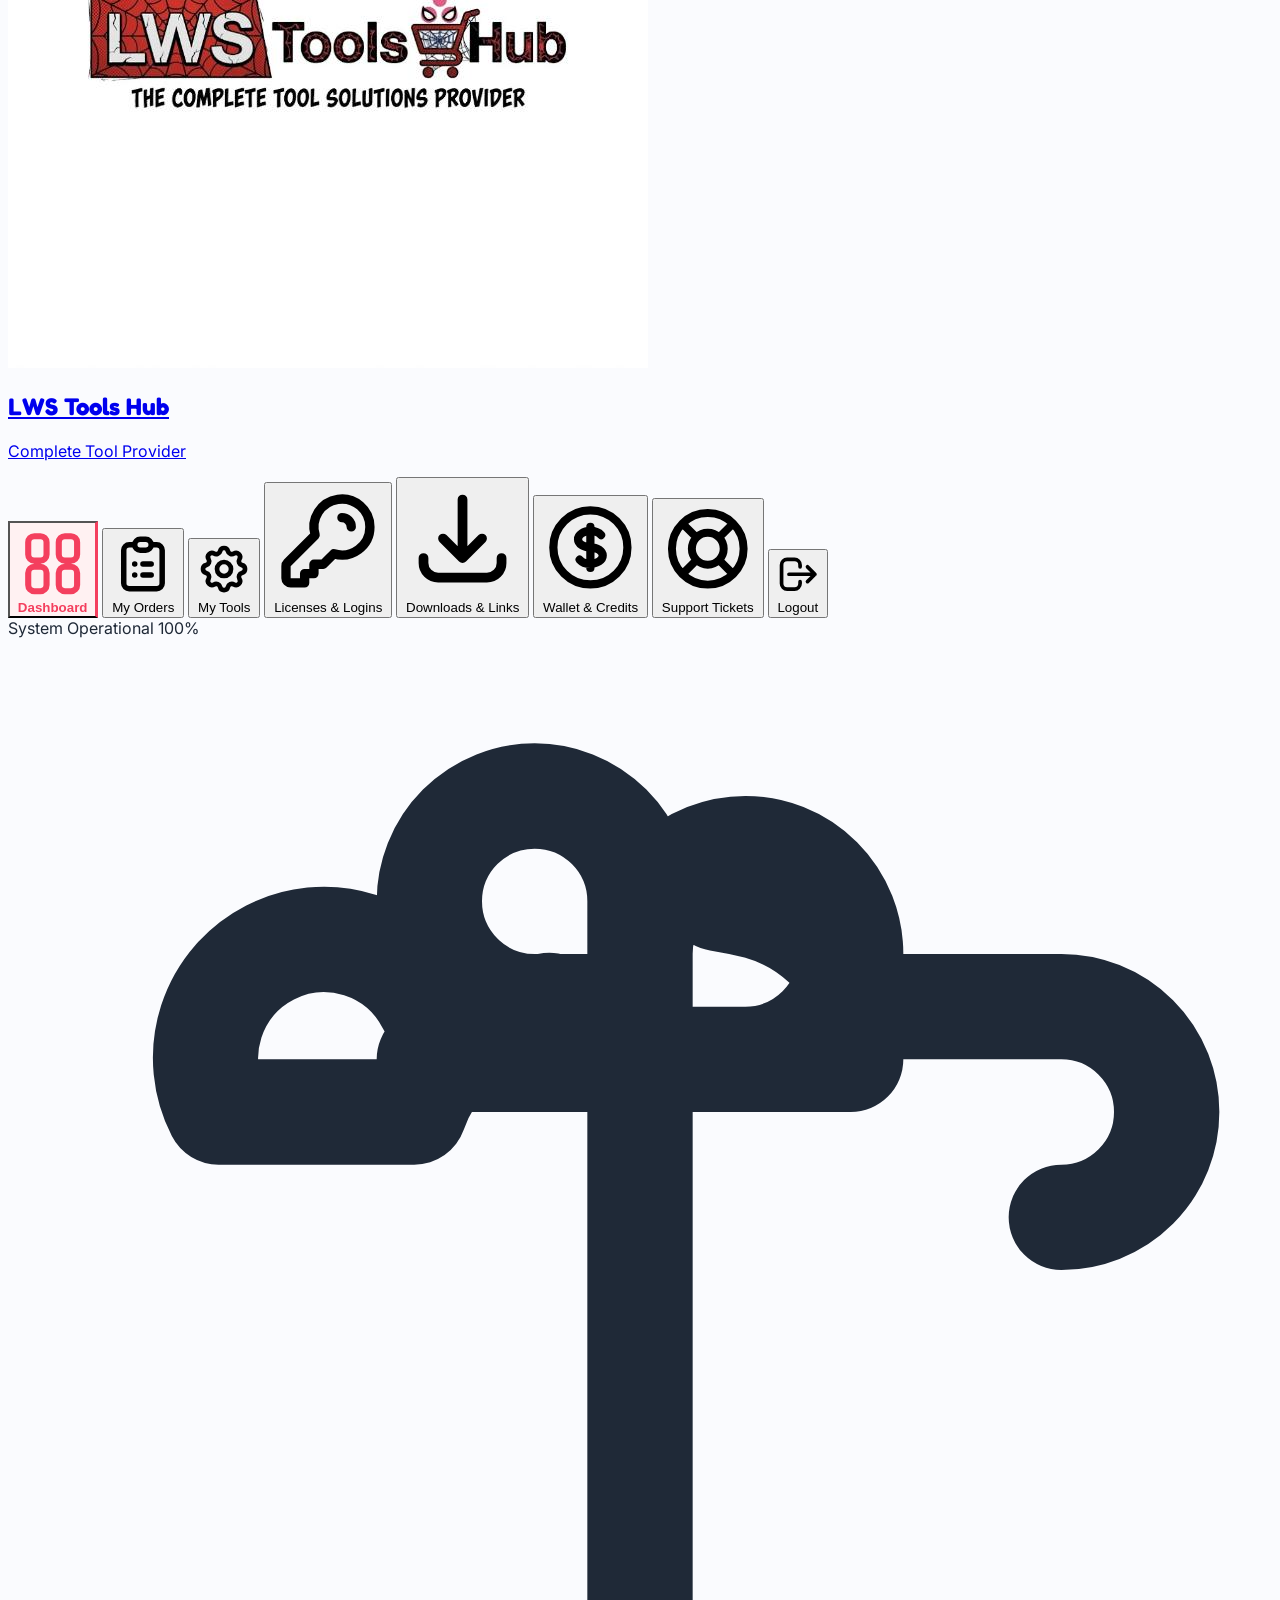
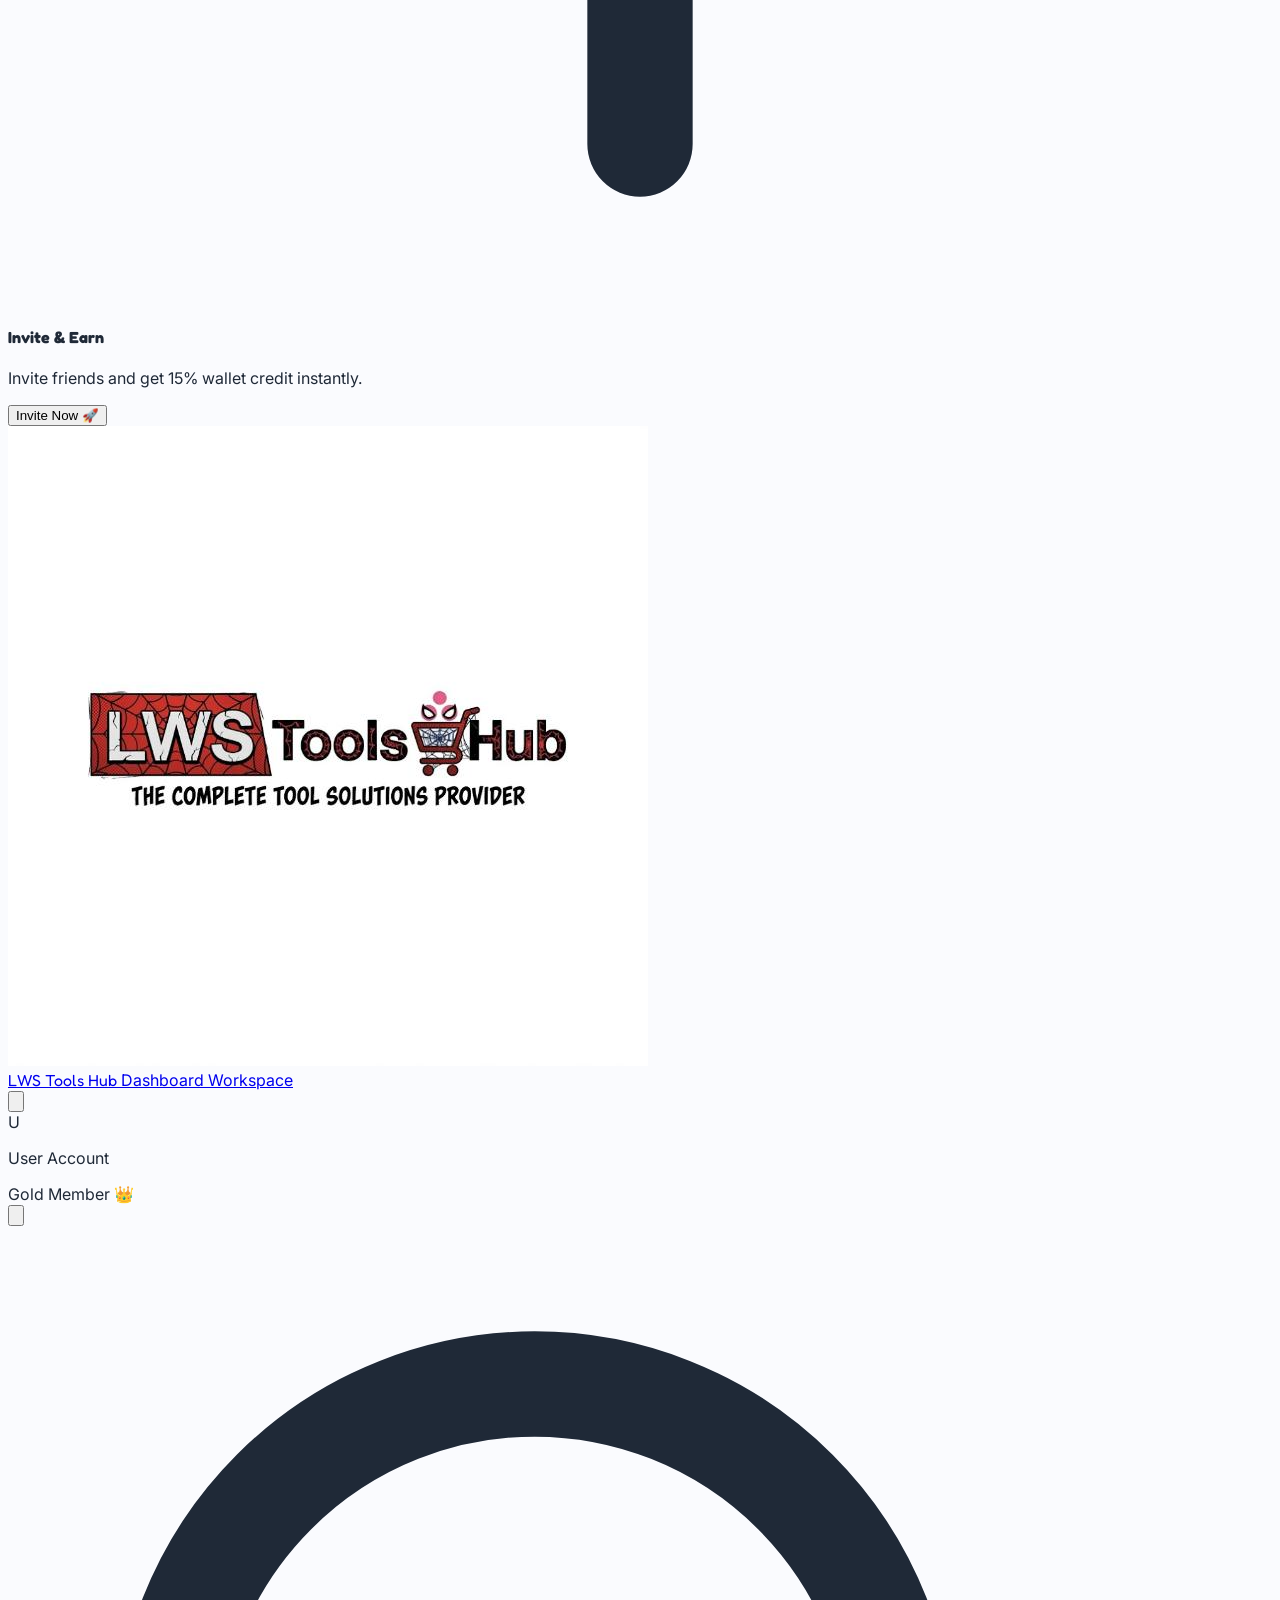
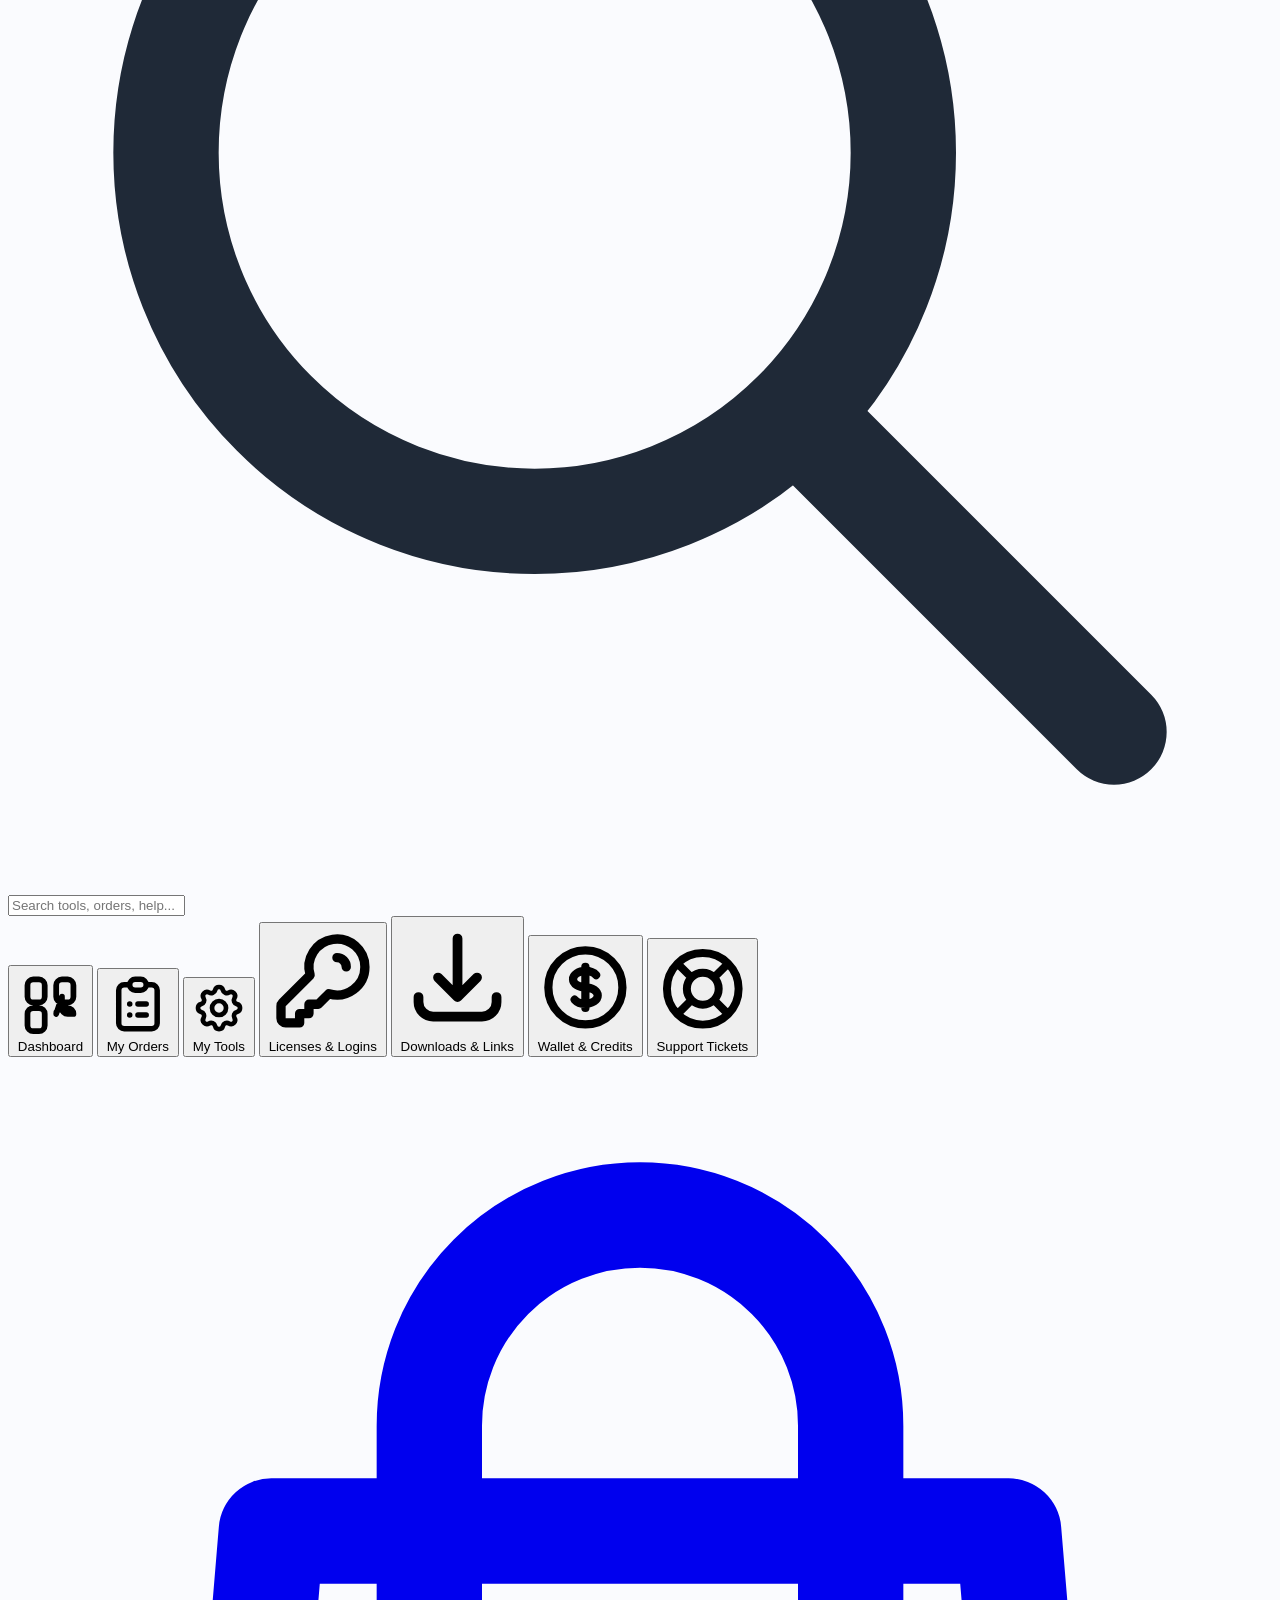
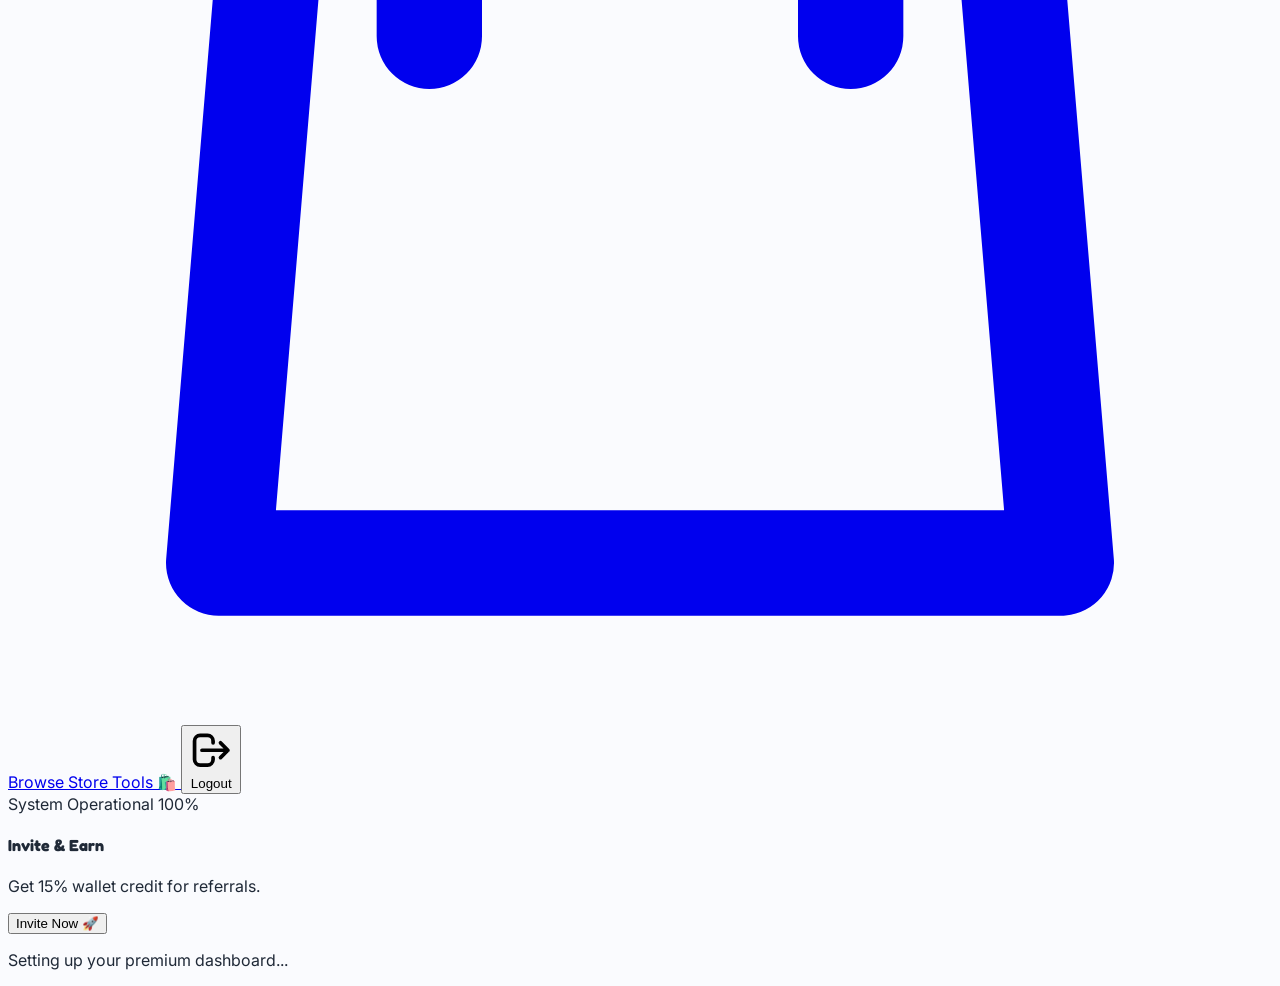
==== commit 7636f277: "Add mobile dashboard menu features parity, profile card, search input, and active tab highlights" ====
--- a/dashboard/index.html
+++ b/dashboard/index.html
@@ -154,11 +154,12 @@
     </div>
   </aside>
 
-  <!-- Mobile Nav Drawer Overlay & Sidebar (Dynamic) -->
+  <!-- Mobile Nav Drawer Overlay & Sidebar (Dynamic & Feature Complete) -->
   <div id="mobile-sidebar" class="fixed inset-0 z-50 bg-black/40 backdrop-blur-sm hidden flex">
-    <div class="w-64 bg-white h-full flex flex-col justify-between p-4 relative animate-fade-in-left overflow-y-auto">
+    <div class="w-72 bg-white h-full flex flex-col justify-between p-4 relative animate-fade-in-left overflow-y-auto">
       <div>
-        <div class="flex items-center justify-between pb-4 mb-4 border-b border-gray-100">
+        <!-- Logo & Close Header -->
+        <div class="flex items-center justify-between pb-3 mb-3 border-b border-gray-100">
           <a href="../index.html" class="flex items-center gap-2">
             <img src="../assets/techno-tools-logo-DMxFsREq.jpg" alt="LWS" class="w-8 h-8 rounded-lg object-cover">
             <div>
@@ -170,8 +171,32 @@
             <svg class="w-5 h-5" fill="none" stroke="currentColor" viewBox="0 0 24 24"><path stroke-linecap="round" stroke-linejoin="round" stroke-width="2" d="M6 18L18 6M6 6l12 12"></path></svg>
           </button>
         </div>
+
+        <!-- User Profile Card (Matches Desktop Header) -->
+        <div class="bg-gradient-to-r from-rose-50 via-rose-50/70 to-amber-50/50 border border-rose-100 rounded-2xl p-3.5 mb-3 flex items-center justify-between gap-3 shadow-xs">
+          <div class="flex items-center gap-2.5">
+            <div class="w-9 h-9 rounded-xl bg-rose-500 text-white flex items-center justify-center font-bold text-sm shadow-sm shadow-rose-500/20 shrink-0" id="userAvatarMob">U</div>
+            <div>
+              <p id="navUsernameMob" class="text-xs font-extrabold text-gray-900 leading-tight">User Account</p>
+              <span class="inline-flex px-1.5 py-0.5 bg-amber-100/80 text-amber-700 border border-amber-200/80 rounded text-[9px] font-bold tracking-wide mt-0.5">Gold Member 👑</span>
+            </div>
+          </div>
+          <button onclick="showToast('Light theme optimized for readability.', 'info')" title="Toggle Theme" class="p-1.5 hover:bg-white rounded-lg text-gray-500 border border-gray-100 bg-white/70 shadow-2xs">
+            <svg class="w-4 h-4" fill="none" stroke="currentColor" viewBox="0 0 24 24"><path stroke-linecap="round" stroke-linejoin="round" stroke-width="2" d="M20.354 15.354A9 9 0 018.646 3.646 9.003 9.003 0 0012 21a9.003 9.003 0 008.354-5.646z"></path></svg>
+          </button>
+        </div>
+
+        <!-- Quick Mobile Search Bar -->
+        <div class="relative mb-3">
+          <span class="absolute inset-y-0 left-0 flex items-center pl-3 text-gray-400">
+            <svg class="w-3.5 h-3.5" fill="none" stroke="currentColor" viewBox="0 0 24 24"><path stroke-linecap="round" stroke-linejoin="round" stroke-width="2" d="M21 21l-6-6m2-5a7 7 0 11-14 0 7 7 0 0114 0z"></path></svg>
+          </span>
+          <input type="text" id="mobileSearchInput" placeholder="Search tools, orders, help..." oninput="syncMobileSearch(this.value)" class="w-full pl-8 pr-3 py-2 bg-gray-50 border border-gray-100 rounded-xl text-xs font-medium focus:outline-none focus:bg-white focus:border-rose-300 transition-all">
+        </div>
+
+        <!-- Navigation Links -->
         <nav class="space-y-1">
-          <button onclick="switchTab('dashboard'); toggleMobileSidebar()" id="mob-tab-dashboard" class="w-full flex items-center gap-3 px-4 py-2.5 rounded-xl text-sm font-medium text-gray-600 hover:bg-rose-50 hover:text-rose-600 transition-colors">
+          <button onclick="switchTab('dashboard'); toggleMobileSidebar()" id="mob-tab-dashboard" class="w-full flex items-center gap-3 px-4 py-2.5 rounded-xl text-sm font-medium text-rose-600 bg-rose-50 border-l-4 border-rose-500 transition-all">
             <svg class="w-5 h-5 text-rose-500" fill="none" stroke="currentColor" viewBox="0 0 24 24"><path stroke-linecap="round" stroke-linejoin="round" stroke-width="2" d="M4 6a2 2 0 012-2h2a2 2 0 012 2v4a2 2 0 01-2 2H6a2 2 0 01-2-2V6zM14 6a2 2 0 012-2h2a2 2 0 012 2v4a2 2 0 01-2 2h-2a2 2 0 01-2-2V6zM4 16a2 2 0 012-2h2a2 2 0 012 2v4a2 2 0 01-2 2H6a2 2 0 01-2-2v-4zM14 16a2 2 0 012-2h2a2 2 0 012 2h-2a2 2 0 01-2-2v-4z"></path></svg>
             Dashboard
           </button>
@@ -199,6 +224,12 @@
             <svg class="w-5 h-5 text-rose-500" fill="none" stroke="currentColor" viewBox="0 0 24 24"><path stroke-linecap="round" stroke-linejoin="round" stroke-width="2" d="M18.364 5.636l-3.536 3.536m0 5.656l3.536 3.536M9.172 9.172L5.636 5.636m3.536 9.192l-3.536 3.536M21 12a9 9 0 11-18 0 9 9 0 0118 0zm-5 0a4 4 0 11-8 0 4 4 0 018 0z"></path></svg>
             Support Tickets
           </button>
+
+          <a href="../tools/index.html" class="w-full flex items-center gap-3 px-4 py-2.5 rounded-xl text-sm font-medium text-gray-600 hover:bg-rose-50 hover:text-rose-600 transition-colors">
+            <svg class="w-5 h-5 text-rose-500" fill="none" stroke="currentColor" viewBox="0 0 24 24"><path stroke-linecap="round" stroke-linejoin="round" stroke-width="2" d="M16 11V7a4 4 0 00-8 0v4M5 9h14l1 12H4L5 9z"></path></svg>
+            Browse Store Tools 🛍️
+          </a>
+
           <button onclick="signOut()" class="w-full flex items-center gap-3 px-4 py-2.5 rounded-xl text-sm font-medium text-red-500 hover:bg-red-50 transition-colors">
             <svg class="w-5 h-5 text-red-500" fill="none" stroke="currentColor" viewBox="0 0 24 24"><path stroke-linecap="round" stroke-linejoin="round" stroke-width="2" d="M17 16l4-4m0 0l-4-4m4 4H7m6 4v1a3 3 0 01-3 3H6a3 3 0 01-3-3V7a3 3 0 013-3h4a3 3 0 013 3v1"></path></svg>
             Logout
@@ -206,7 +237,7 @@
         </nav>
       </div>
 
-      <div class="mt-6 pt-4 border-t border-gray-100 space-y-3">
+      <div class="mt-4 pt-3 border-t border-gray-100 space-y-3">
         <div class="px-3 py-2 bg-emerald-50 border border-emerald-100 rounded-xl flex items-center justify-between text-xs">
           <span class="flex items-center gap-1.5 text-emerald-700 font-semibold text-[11px]">
             <span class="w-2 h-2 bg-emerald-500 rounded-full animate-pulse"></span>
@@ -214,7 +245,7 @@
           </span>
           <span class="text-[10px] text-emerald-600 font-bold">100%</span>
         </div>
-        <div class="bg-gradient-to-br from-rose-50 to-rose-100/50 border border-rose-100 rounded-2xl p-4 text-center">
+        <div class="bg-gradient-to-br from-rose-50 to-rose-100/50 border border-rose-100 rounded-2xl p-3.5 text-center">
           <h4 class="font-display text-xs font-bold text-gray-900">Invite & Earn</h4>
           <p class="text-[10px] text-gray-500 mt-0.5 mb-2">Get 15% wallet credit for referrals.</p>
           <button onclick="copyText('https://lws-tools.hub/invite?code=LWS' + Math.floor(Math.random() * 9000 + 1000))" class="w-full py-2 bg-rose-500 hover:bg-rose-600 text-white text-xs font-bold rounded-xl shadow-md">Invite Now 🚀</button>
@@ -252,12 +283,12 @@
         <button onclick="toggleMobileSidebar()" class="lg:hidden p-2 hover:bg-gray-50 rounded-xl text-gray-500">
           <svg class="w-6 h-6" fill="none" stroke="currentColor" viewBox="0 0 24 24"><path stroke-linecap="round" stroke-linejoin="round" stroke-width="2" d="M4 6h16M4 12h16M4 18h16"></path></svg>
         </button>
-        <div class="relative hidden sm:block">
+        <div class="relative flex items-center">
           <span class="absolute inset-y-0 left-0 flex items-center pl-3 text-gray-400">
             <svg class="w-4 h-4" fill="none" stroke="currentColor" viewBox="0 0 24 24"><path stroke-linecap="round" stroke-linejoin="round" stroke-width="2" d="M21 21l-6-6m2-5a7 7 0 11-14 0 7 7 0 0114 0z"></path></svg>
           </span>
-          <input type="text" placeholder="Search tools, orders, help..." class="w-64 pl-9 pr-12 py-2 bg-gray-50 border border-gray-100 rounded-xl text-xs font-medium focus:outline-none focus:bg-white focus:border-rose-300 transition-all">
-          <span class="absolute right-3 top-2 px-1.5 py-0.5 border border-gray-200 rounded text-[9px] text-gray-400 font-semibold uppercase">Ctrl + K</span>
+          <input type="text" id="desktopHeaderSearch" placeholder="Search tools, orders..." oninput="handleHeaderSearch(this.value)" class="w-40 sm:w-64 pl-9 pr-8 sm:pr-12 py-2 bg-gray-50 border border-gray-100 rounded-xl text-xs font-medium focus:outline-none focus:bg-white focus:border-rose-300 transition-all">
+          <span class="absolute right-3 top-2 px-1.5 py-0.5 border border-gray-200 rounded text-[9px] text-gray-400 font-semibold uppercase hidden sm:block">Ctrl + K</span>
         </div>
       </div>
 
@@ -826,19 +857,53 @@
       }
     }
 
+    // Sync mobile and desktop search input handlers
+    function syncMobileSearch(val) {
+      const desktopSearch = document.getElementById('desktopHeaderSearch');
+      if (desktopSearch) desktopSearch.value = val;
+      handleHeaderSearch(val);
+    }
+
+    function handleHeaderSearch(val) {
+      const q = val.trim().toLowerCase();
+      if (!q) return;
+      
+      // Auto switch tab if searching specific sections
+      if (q.includes('order') || q.includes('buy') || q.includes('status')) {
+        switchTab('orders');
+      } else if (q.includes('license') || q.includes('login') || q.includes('pass')) {
+        switchTab('credentials');
+      } else if (q.includes('download') || q.includes('link') || q.includes('zip')) {
+        switchTab('downloads');
+      } else if (q.includes('wallet') || q.includes('credit') || q.includes('point')) {
+        switchTab('wallet');
+      } else if (q.includes('support') || q.includes('ticket') || q.includes('help')) {
+        switchTab('support');
+      } else if (q.includes('tool') || q.includes('canva') || q.includes('chatgpt') || q.includes('netflix')) {
+        switchTab('tools');
+      }
+    }
+
     // Tab switching engine
     function switchTab(tabId) {
       const sections = ['dashboard', 'orders', 'tools', 'credentials', 'downloads', 'wallet', 'support'];
       sections.forEach(s => {
         const content = document.getElementById(`tab-content-${s}`);
         const sideBtn = document.getElementById(`side-tab-${s}`);
+        const mobBtn = document.getElementById(`mob-tab-${s}`);
         
         if (s === tabId) {
           if (content) content.classList.remove('hidden');
           if (sideBtn) sideBtn.classList.add('active');
+          if (mobBtn) {
+            mobBtn.className = 'w-full flex items-center gap-3 px-4 py-2.5 rounded-xl text-sm font-bold text-rose-600 bg-rose-50 border-l-4 border-rose-500 transition-all shadow-2xs';
+          }
         } else {
           if (content) content.classList.add('hidden');
           if (sideBtn) sideBtn.classList.remove('active');
+          if (mobBtn) {
+            mobBtn.className = 'w-full flex items-center gap-3 px-4 py-2.5 rounded-xl text-sm font-medium text-gray-600 hover:bg-rose-50 hover:text-rose-600 transition-colors';
+          }
         }
       });
     }
@@ -863,6 +928,11 @@
       document.getElementById('navUsername').textContent = formalName;
       document.getElementById('welcomeName').textContent = formalName;
       document.getElementById('userAvatar').textContent = formalName.charAt(0);
+
+      const navUsernameMob = document.getElementById('navUsernameMob');
+      const userAvatarMob = document.getElementById('userAvatarMob');
+      if (navUsernameMob) navUsernameMob.textContent = formalName;
+      if (userAvatarMob) userAvatarMob.textContent = formalName.charAt(0);
 
       // Load initial dashboard statistics and rows
       await loadUserData();
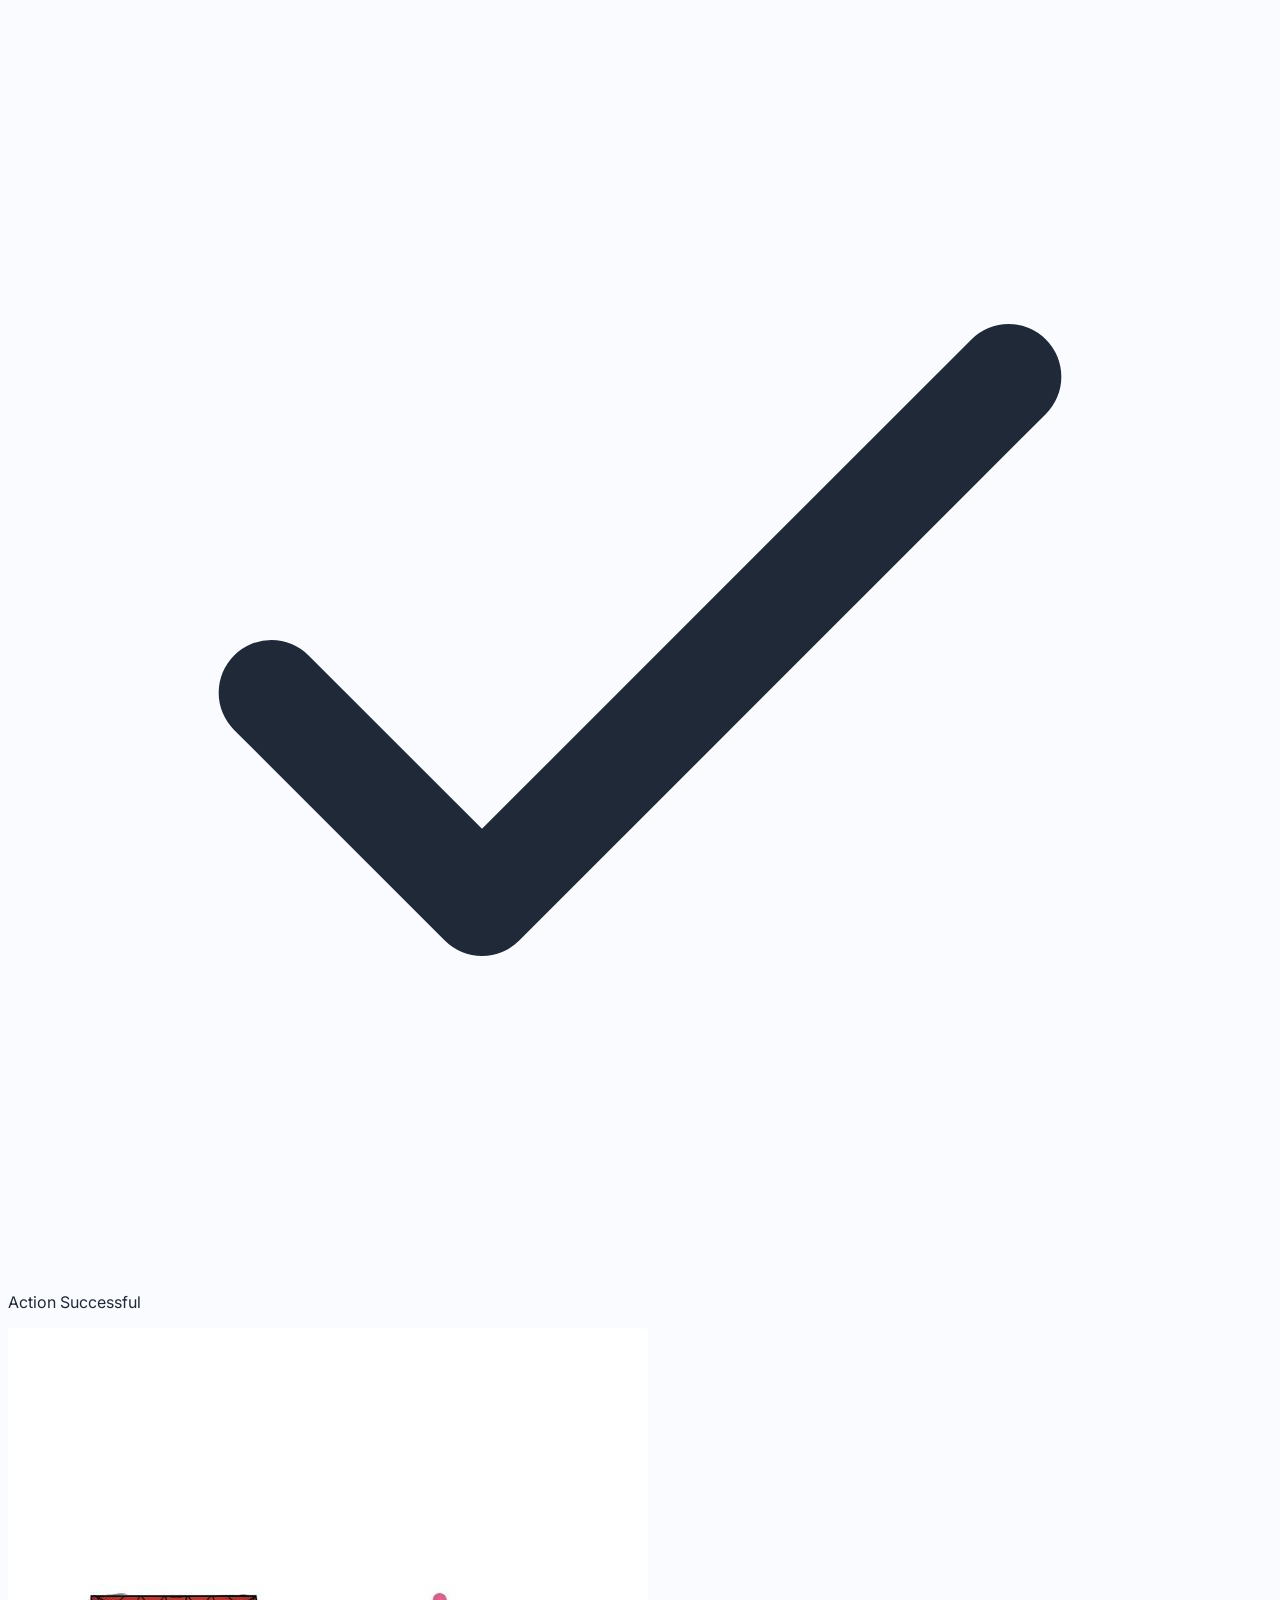
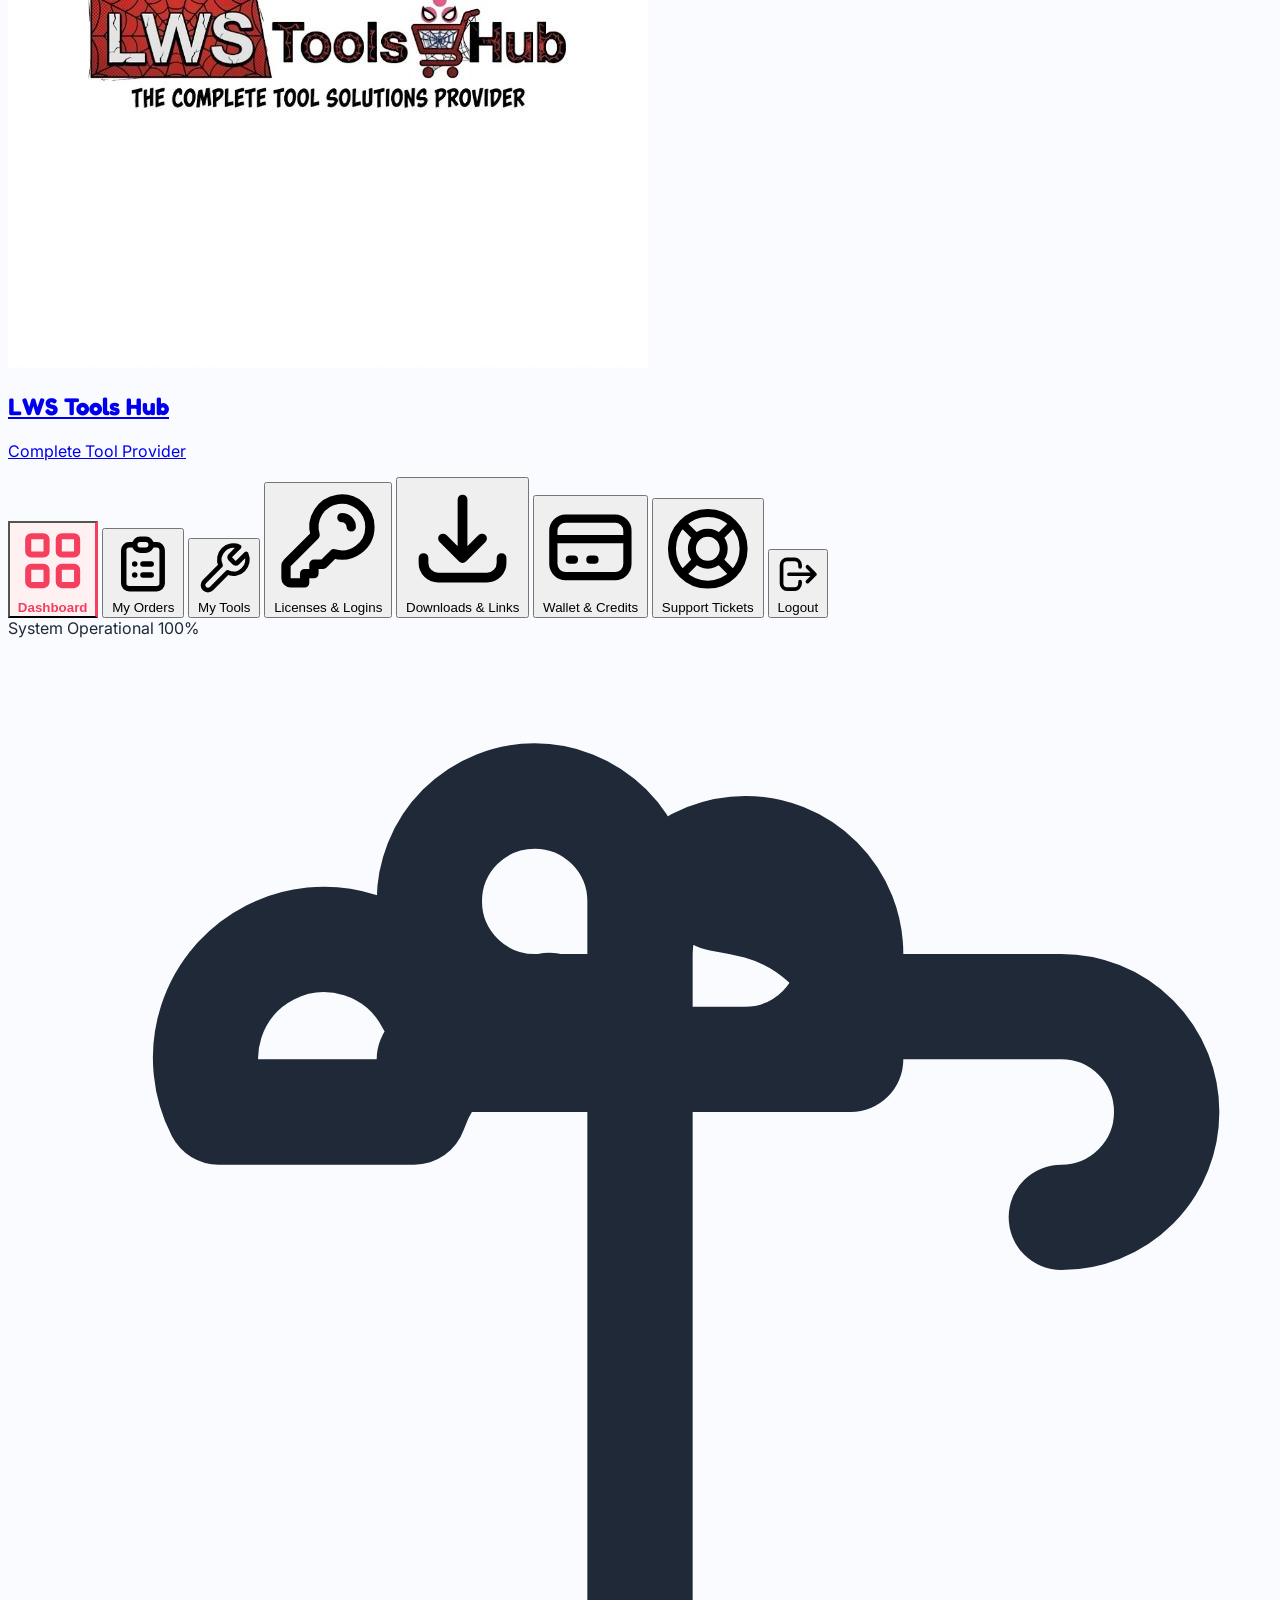
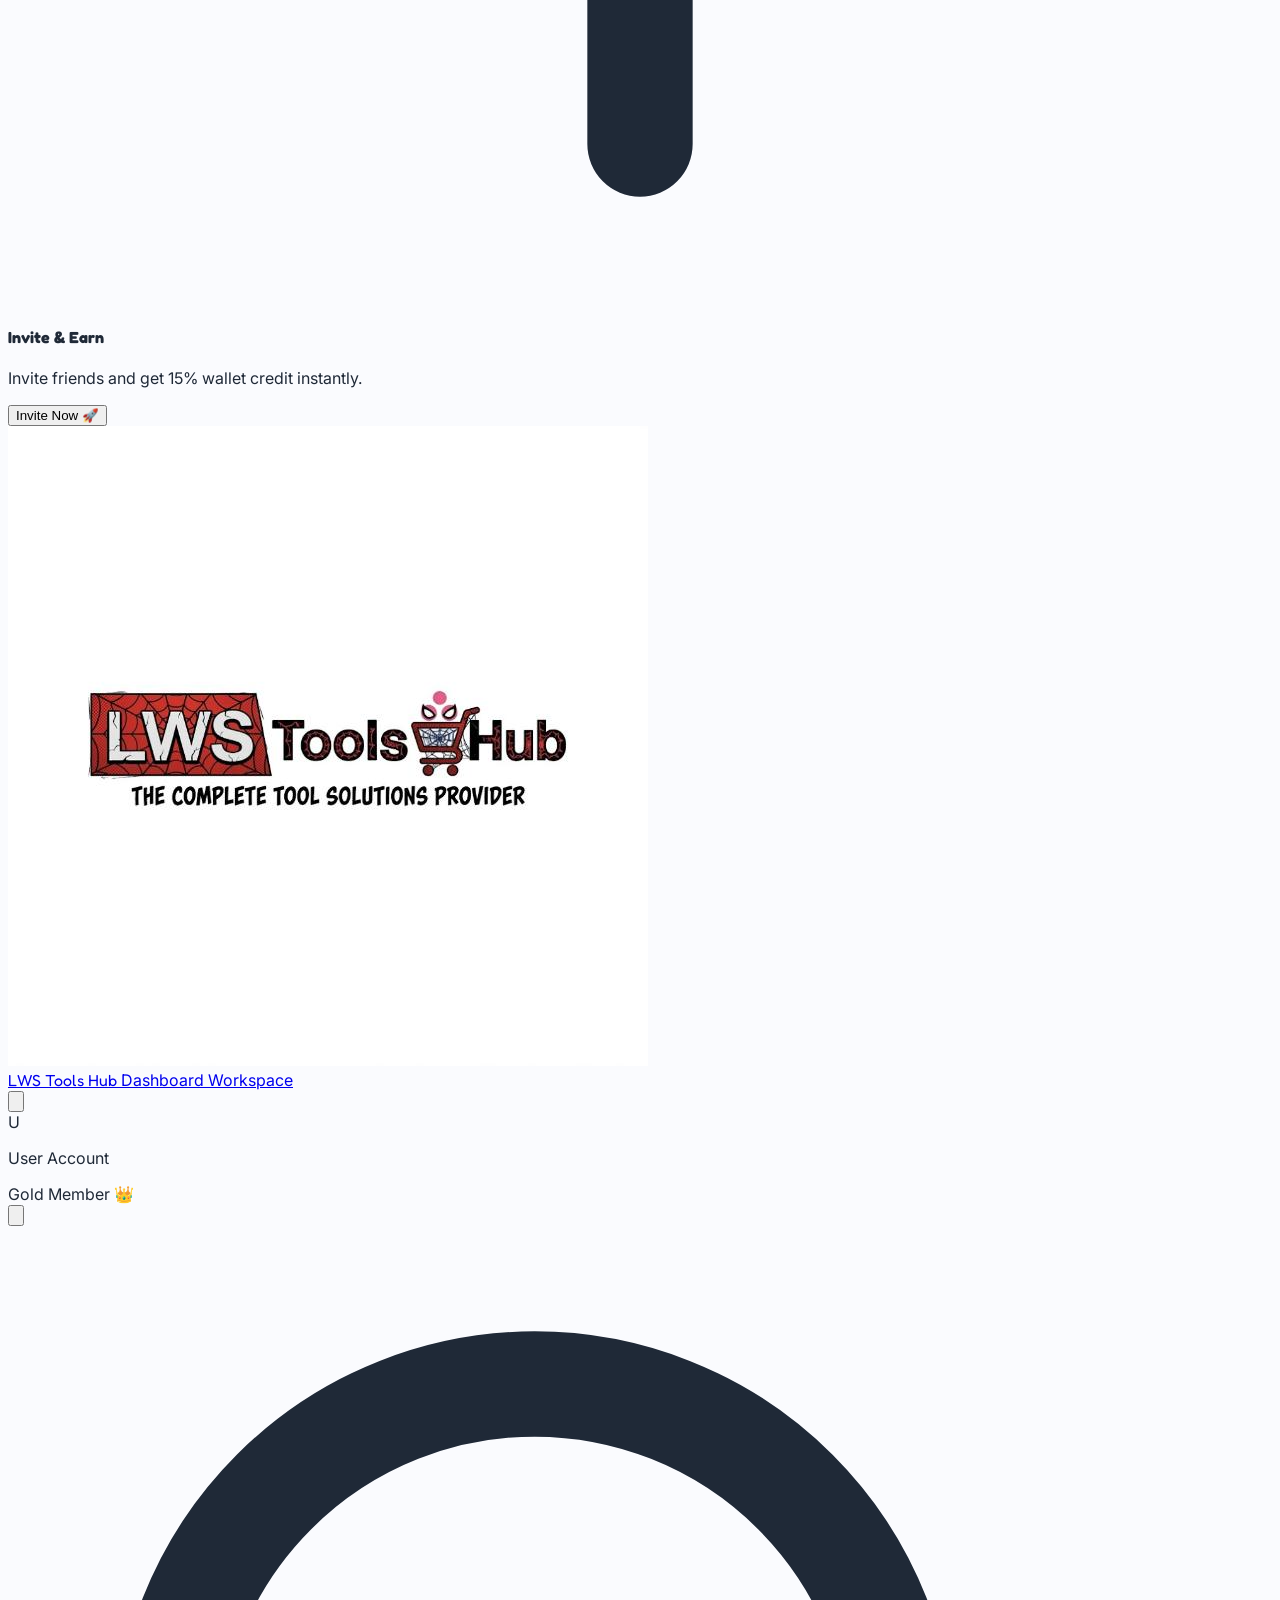
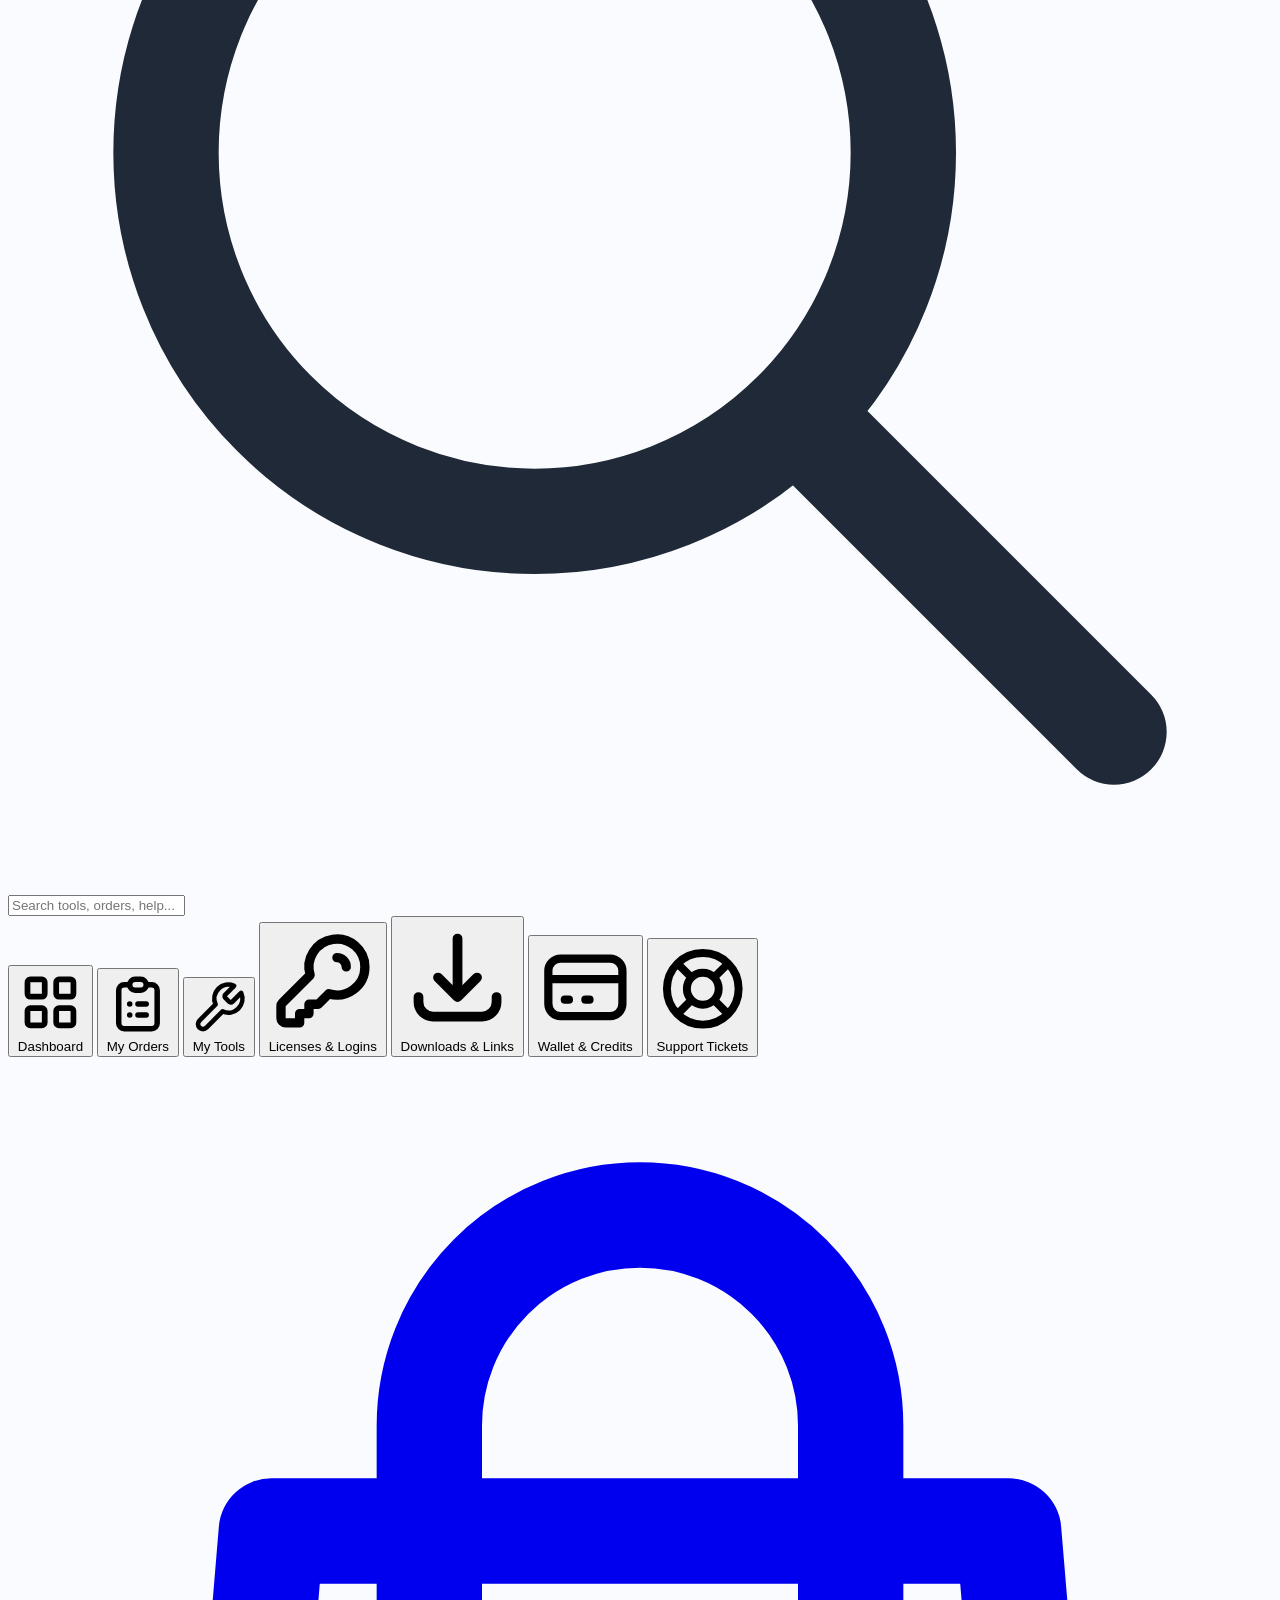
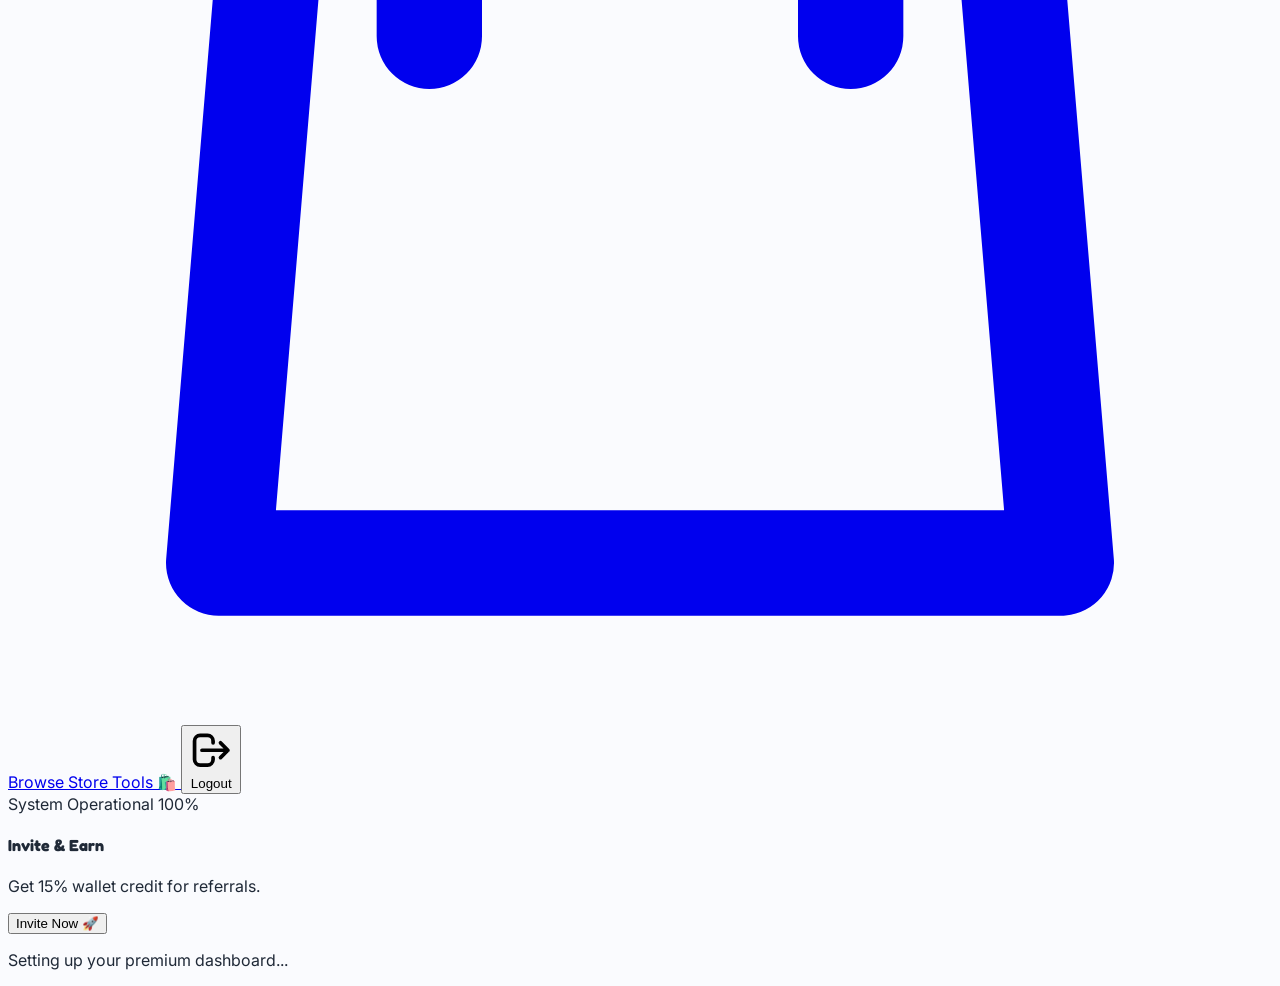
==== commit f0d84d95: "Fix logo redirection to root homepage, audit and standardize drawer icons, and fix mobile sidebar DO" ====
--- a/dashboard/index.html
+++ b/dashboard/index.html
@@ -77,14 +77,12 @@
     <div>
       <p id="toast-msg" class="text-sm font-semibold text-gray-800">Action Successful</p>
     </div>
-  </div>
-
-  <aside class="w-64 bg-white border-r border-gray-100 flex flex-col justify-between h-screen sticky top-0 hidden lg:flex shrink-0">
+  </div>  <aside class="w-64 bg-white border-r border-gray-100 flex flex-col justify-between h-screen sticky top-0 hidden lg:flex shrink-0">
     <div class="flex-1 flex flex-col justify-between overflow-y-auto">
       <div>
         <!-- Logo Header -->
         <div class="p-6 border-b border-gray-50 flex items-center gap-3">
-          <a href="../index.html" class="flex items-center gap-2" id="logo-link">
+          <a href="../" class="flex items-center gap-2" id="logo-link">
             <img src="../assets/techno-tools-logo-DMxFsREq.jpg" alt="LWS Logo" class="w-10 h-10 rounded-xl object-cover shadow-sm">
             <div>
               <h1 class="font-display text-lg font-bold text-gray-900 tracking-tight">LWS Tools Hub</h1>
@@ -96,35 +94,35 @@
         <!-- Navigation Links -->
         <nav class="p-4 space-y-1">
           <button onclick="switchTab('dashboard')" id="side-tab-dashboard" class="sidebar-link active w-full flex items-center gap-3 px-4 py-2.5 rounded-xl text-sm text-gray-500 font-medium">
-            <svg class="w-5 h-5" fill="none" stroke="currentColor" viewBox="0 0 24 24"><path stroke-linecap="round" stroke-linejoin="round" stroke-width="2" d="M4 6a2 2 0 012-2h2a2 2 0 012 2v4a2 2 0 01-2 2H6a2 2 0 01-2-2V6zM14 6a2 2 0 012-2h2a2 2 0 012 2v4a2 2 0 01-2 2h-2a2 2 0 01-2-2V6zM4 16a2 2 0 012-2h2a2 2 0 012 2v4a2 2 0 01-2 2H6a2 2 0 01-2-2v-4zM14 16a2 2 0 012-2h2a2 2 0 012 2v4a2 2 0 01-2 2h-2a2 2 0 01-2-2v-4z"></path></svg>
+            <svg class="w-5 h-5 text-rose-500" fill="none" stroke="currentColor" viewBox="0 0 24 24"><path stroke-linecap="round" stroke-linejoin="round" stroke-width="2" d="M4 5a1 1 0 011-1h4a1 1 0 011 1v4a1 1 0 01-1 1H5a1 1 0 01-1-1V5zM14 5a1 1 0 011-1h4a1 1 0 011 1v4a1 1 0 01-1 1h-4a1 1 0 01-1-1V5zM4 15a1 1 0 011-1h4a1 1 0 011 1v4a1 1 0 01-1 1H5a1 1 0 01-1-1v-4zM14 15a1 1 0 011-1h4a1 1 0 011 1v4a1 1 0 01-1 1h-4a1 1 0 01-1-1v-4z"></path></svg>
             Dashboard
           </button>
           <button onclick="switchTab('orders')" id="side-tab-orders" class="sidebar-link w-full flex items-center gap-3 px-4 py-2.5 rounded-xl text-sm text-gray-500 font-medium">
-            <svg class="w-5 h-5" fill="none" stroke="currentColor" viewBox="0 0 24 24"><path stroke-linecap="round" stroke-linejoin="round" stroke-width="2" d="M9 5H7a2 2 0 00-2 2v12a2 2 0 002 2h10a2 2 0 002-2V7a2 2 0 00-2-2h-2M9 5a2 2 0 002 2h2a2 2 0 002-2M9 5a2 2 0 012-2h2a2 2 0 012 2m-3 7h3m-3 4h3m-6-4h.01M9 16h.01"></path></svg>
+            <svg class="w-5 h-5 text-rose-500" fill="none" stroke="currentColor" viewBox="0 0 24 24"><path stroke-linecap="round" stroke-linejoin="round" stroke-width="2" d="M9 5H7a2 2 0 00-2 2v12a2 2 0 002 2h10a2 2 0 002-2V7a2 2 0 00-2-2h-2M9 5a2 2 0 002 2h2a2 2 0 002-2M9 5a2 2 0 012-2h2a2 2 0 012 2m-3 7h3m-3 4h3m-6-4h.01M9 16h.01"></path></svg>
             My Orders
           </button>
           <button onclick="switchTab('tools')" id="side-tab-tools" class="sidebar-link w-full flex items-center gap-3 px-4 py-2.5 rounded-xl text-sm text-gray-500 font-medium">
-            <svg class="w-5 h-5" fill="none" stroke="currentColor" viewBox="0 0 24 24"><path stroke-linecap="round" stroke-linejoin="round" stroke-width="2" d="M10.325 4.317c.426-1.756 2.924-1.756 3.35 0a1.724 1.724 0 002.573 1.066c1.543-.94 3.31.826 2.37 2.37a1.724 1.724 0 001.065 2.572c1.756.426 1.756 2.924 0 3.35a1.724 1.724 0 00-1.066 2.573c.94 1.543-.826 3.31-2.37 2.37a1.724 1.724 0 00-2.572 1.065c-.426 1.756-2.924 1.756-3.35 0a1.724 1.724 0 00-2.573-1.066c-1.543.94-3.31-.826-2.37-2.37a1.724 1.724 0 00-1.065-2.572c-1.756-.426-1.756-2.924 0-3.35a1.724 1.724 0 001.066-2.573c-.94-1.543.826-3.31 2.37-2.37.996.608 2.296.07 2.572-1.065z"></path><path stroke-linecap="round" stroke-linejoin="round" stroke-width="2" d="M15 12a3 3 0 11-6 0 3 3 0 016 0z"></path></svg>
+            <svg class="w-5 h-5 text-rose-500" fill="none" stroke="currentColor" viewBox="0 0 24 24"><path stroke-linecap="round" stroke-linejoin="round" stroke-width="2" d="M14.7 6.3a1 1 0 000 1.4l1.6 1.6a1 1 0 001.4 0l3.77-3.77a6 6 0 01-7.94 7.94l-6.91 6.91a2.12 2.12 0 01-3-3l6.91-6.91a6 6 0 017.94-7.94l-3.76 3.76z"></path></svg>
             My Tools
           </button>
           <button onclick="switchTab('credentials')" id="side-tab-credentials" class="sidebar-link w-full flex items-center gap-3 px-4 py-2.5 rounded-xl text-sm text-gray-500 font-medium">
-            <svg class="w-5 h-5" fill="none" stroke="currentColor" viewBox="0 0 24 24"><path stroke-linecap="round" stroke-linejoin="round" stroke-width="2" d="M15 7a2 2 0 012 2m4 0a6 6 0 01-7.743 5.743L11 17H9v2H7v2H4a1 1 0 01-1-1v-2.586a1 1 0 01.293-.707l5.964-5.964A6 6 0 1121 9z"></path></svg>
+            <svg class="w-5 h-5 text-rose-500" fill="none" stroke="currentColor" viewBox="0 0 24 24"><path stroke-linecap="round" stroke-linejoin="round" stroke-width="2" d="M15 7a2 2 0 012 2m4 0a6 6 0 01-7.743 5.743L11 17H9v2H7v2H4a1 1 0 01-1-1v-2.586a1 1 0 01.293-.707l5.964-5.964A6 6 0 1121 9z"></path></svg>
             Licenses & Logins
           </button>
           <button onclick="switchTab('downloads')" id="side-tab-downloads" class="sidebar-link w-full flex items-center gap-3 px-4 py-2.5 rounded-xl text-sm text-gray-500 font-medium">
-            <svg class="w-5 h-5" fill="none" stroke="currentColor" viewBox="0 0 24 24"><path stroke-linecap="round" stroke-linejoin="round" stroke-width="2" d="M4 16v1a3 3 0 003 3h10a3 3 0 003-3v-1m-4-4l-4 4m0 0l-4-4m4 4V4"></path></svg>
+            <svg class="w-5 h-5 text-rose-500" fill="none" stroke="currentColor" viewBox="0 0 24 24"><path stroke-linecap="round" stroke-linejoin="round" stroke-width="2" d="M4 16v1a3 3 0 003 3h10a3 3 0 003-3v-1m-4-4l-4 4m0 0l-4-4m4 4V4"></path></svg>
             Downloads & Links
           </button>
           <button onclick="switchTab('wallet')" id="side-tab-wallet" class="sidebar-link w-full flex items-center gap-3 px-4 py-2.5 rounded-xl text-sm text-gray-500 font-medium">
-            <svg class="w-5 h-5" fill="none" stroke="currentColor" viewBox="0 0 24 24"><path stroke-linecap="round" stroke-linejoin="round" stroke-width="2" d="M12 8c-1.657 0-3 .895-3 2s1.343 2 3 2 3 .895 3 2-1.343 2-3 2m0-8c1.11 0 2.08.402 2.599 1M12 8V7m0 1v8m0 0v1m0-1c-1.11 0-2.08-.402-2.599-1M21 12a9 9 0 11-18 0 9 9 0 0118 0z"></path></svg>
+            <svg class="w-5 h-5 text-rose-500" fill="none" stroke="currentColor" viewBox="0 0 24 24"><path stroke-linecap="round" stroke-linejoin="round" stroke-width="2" d="M3 10h18M7 15h1m4 0h1m-7 4h12a3 3 0 003-3V8a3 3 0 00-3-3H6a3 3 0 00-3 3v8a3 3 0 003 3z"></path></svg>
             Wallet & Credits
           </button>
           <button onclick="switchTab('support')" id="side-tab-support" class="sidebar-link w-full flex items-center gap-3 px-4 py-2.5 rounded-xl text-sm text-gray-500 font-medium">
-            <svg class="w-5 h-5" fill="none" stroke="currentColor" viewBox="0 0 24 24"><path stroke-linecap="round" stroke-linejoin="round" stroke-width="2" d="M18.364 5.636l-3.536 3.536m0 5.656l3.536 3.536M9.172 9.172L5.636 5.636m3.536 9.192l-3.536 3.536M21 12a9 9 0 11-18 0 9 9 0 0118 0zm-5 0a4 4 0 11-8 0 4 4 0 018 0z"></path></svg>
+            <svg class="w-5 h-5 text-rose-500" fill="none" stroke="currentColor" viewBox="0 0 24 24"><path stroke-linecap="round" stroke-linejoin="round" stroke-width="2" d="M18.364 5.636l-3.536 3.536m0 5.656l3.536 3.536M9.172 9.172L5.636 5.636m3.536 9.192l-3.536 3.536M21 12a9 9 0 11-18 0 9 9 0 0118 0zm-5 0a4 4 0 11-8 0 4 4 0 018 0z"></path></svg>
             Support Tickets
           </button>
           <button onclick="signOut()" class="sidebar-link w-full flex items-center gap-3 px-4 py-2.5 rounded-xl text-sm text-red-500 font-medium hover:bg-red-50">
-            <svg class="w-5 h-5" fill="none" stroke="currentColor" viewBox="0 0 24 24"><path stroke-linecap="round" stroke-linejoin="round" stroke-width="2" d="M17 16l4-4m0 0l-4-4m4 4H7m6 4v1a3 3 0 01-3 3H6a3 3 0 01-3-3V7a3 3 0 013-3h4a3 3 0 013 3v1"></path></svg>
+            <svg class="w-5 h-5 text-red-500" fill="none" stroke="currentColor" viewBox="0 0 24 24"><path stroke-linecap="round" stroke-linejoin="round" stroke-width="2" d="M17 16l4-4m0 0l-4-4m4 4H7m6 4v1a3 3 0 01-3 3H6a3 3 0 01-3-3V7a3 3 0 013-3h4a3 3 0 013 3v1"></path></svg>
             Logout
           </button>
         </nav>
@@ -160,7 +158,7 @@
       <div>
         <!-- Logo & Close Header -->
         <div class="flex items-center justify-between pb-3 mb-3 border-b border-gray-100">
-          <a href="../index.html" class="flex items-center gap-2">
+          <a href="../" class="flex items-center gap-2">
             <img src="../assets/techno-tools-logo-DMxFsREq.jpg" alt="LWS" class="w-8 h-8 rounded-lg object-cover">
             <div>
               <span class="font-display font-bold text-gray-900 text-sm block">LWS Tools Hub</span>
@@ -197,7 +195,7 @@
         <!-- Navigation Links -->
         <nav class="space-y-1">
           <button onclick="switchTab('dashboard'); toggleMobileSidebar()" id="mob-tab-dashboard" class="w-full flex items-center gap-3 px-4 py-2.5 rounded-xl text-sm font-medium text-rose-600 bg-rose-50 border-l-4 border-rose-500 transition-all">
-            <svg class="w-5 h-5 text-rose-500" fill="none" stroke="currentColor" viewBox="0 0 24 24"><path stroke-linecap="round" stroke-linejoin="round" stroke-width="2" d="M4 6a2 2 0 012-2h2a2 2 0 012 2v4a2 2 0 01-2 2H6a2 2 0 01-2-2V6zM14 6a2 2 0 012-2h2a2 2 0 012 2v4a2 2 0 01-2 2h-2a2 2 0 01-2-2V6zM4 16a2 2 0 012-2h2a2 2 0 012 2v4a2 2 0 01-2 2H6a2 2 0 01-2-2v-4zM14 16a2 2 0 012-2h2a2 2 0 012 2h-2a2 2 0 01-2-2v-4z"></path></svg>
+            <svg class="w-5 h-5 text-rose-500" fill="none" stroke="currentColor" viewBox="0 0 24 24"><path stroke-linecap="round" stroke-linejoin="round" stroke-width="2" d="M4 5a1 1 0 011-1h4a1 1 0 011 1v4a1 1 0 01-1 1H5a1 1 0 01-1-1V5zM14 5a1 1 0 011-1h4a1 1 0 011 1v4a1 1 0 01-1 1h-4a1 1 0 01-1-1V5zM4 15a1 1 0 011-1h4a1 1 0 011 1v4a1 1 0 01-1 1H5a1 1 0 01-1-1v-4zM14 15a1 1 0 011-1h4a1 1 0 011 1v4a1 1 0 01-1 1h-4a1 1 0 01-1-1v-4z"></path></svg>
             Dashboard
           </button>
           <button onclick="switchTab('orders'); toggleMobileSidebar()" id="mob-tab-orders" class="w-full flex items-center gap-3 px-4 py-2.5 rounded-xl text-sm font-medium text-gray-600 hover:bg-rose-50 hover:text-rose-600 transition-colors">
@@ -205,7 +203,7 @@
             My Orders
           </button>
           <button onclick="switchTab('tools'); toggleMobileSidebar()" id="mob-tab-tools" class="w-full flex items-center gap-3 px-4 py-2.5 rounded-xl text-sm font-medium text-gray-600 hover:bg-rose-50 hover:text-rose-600 transition-colors">
-            <svg class="w-5 h-5 text-rose-500" fill="none" stroke="currentColor" viewBox="0 0 24 24"><path stroke-linecap="round" stroke-linejoin="round" stroke-width="2" d="M10.325 4.317c.426-1.756 2.924-1.756 3.35 0a1.724 1.724 0 002.573 1.066c1.543-.94 3.31.826 2.37 2.37a1.724 1.724 0 001.065 2.572c1.756.426 1.756 2.924 0 3.35a1.724 1.724 0 00-1.066 2.573c.94 1.543-.826 3.31-2.37 2.37a1.724 1.724 0 00-2.572 1.065c-.426 1.756-2.924 1.756-3.35 0a1.724 1.724 0 00-2.573-1.066c-1.543.94-3.31-.826-2.37-2.37a1.724 1.724 0 00-1.065-2.572c-1.756-.426-1.756-2.924 0-3.35a1.724 1.724 0 001.066-2.573c-.94-1.543.826-3.31 2.37-2.37.996.608 2.296.07 2.572-1.065z"></path><path stroke-linecap="round" stroke-linejoin="round" stroke-width="2" d="M15 12a3 3 0 11-6 0 3 3 0 016 0z"></path></svg>
+            <svg class="w-5 h-5 text-rose-500" fill="none" stroke="currentColor" viewBox="0 0 24 24"><path stroke-linecap="round" stroke-linejoin="round" stroke-width="2" d="M14.7 6.3a1 1 0 000 1.4l1.6 1.6a1 1 0 001.4 0l3.77-3.77a6 6 0 01-7.94 7.94l-6.91 6.91a2.12 2.12 0 01-3-3l6.91-6.91a6 6 0 017.94-7.94l-3.76 3.76z"></path></svg>
             My Tools
           </button>
           <button onclick="switchTab('credentials'); toggleMobileSidebar()" id="mob-tab-credentials" class="w-full flex items-center gap-3 px-4 py-2.5 rounded-xl text-sm font-medium text-gray-600 hover:bg-rose-50 hover:text-rose-600 transition-colors">
@@ -217,7 +215,7 @@
             Downloads & Links
           </button>
           <button onclick="switchTab('wallet'); toggleMobileSidebar()" id="mob-tab-wallet" class="w-full flex items-center gap-3 px-4 py-2.5 rounded-xl text-sm font-medium text-gray-600 hover:bg-rose-50 hover:text-rose-600 transition-colors">
-            <svg class="w-5 h-5 text-rose-500" fill="none" stroke="currentColor" viewBox="0 0 24 24"><path stroke-linecap="round" stroke-linejoin="round" stroke-width="2" d="M12 8c-1.657 0-3 .895-3 2s1.343 2 3 2 3 .895 3 2-1.343 2-3 2m0-8c1.11 0 2.08.402 2.599 1M12 8V7m0 1v8m0 0v1m0-1c-1.11 0-2.08-.402-2.599-1M21 12a9 9 0 11-18 0 9 9 0 0118 0z"></path></svg>
+            <svg class="w-5 h-5 text-rose-500" fill="none" stroke="currentColor" viewBox="0 0 24 24"><path stroke-linecap="round" stroke-linejoin="round" stroke-width="2" d="M3 10h18M7 15h1m4 0h1m-7 4h12a3 3 0 003-3V8a3 3 0 00-3-3H6a3 3 0 00-3 3v8a3 3 0 003 3z"></path></svg>
             Wallet & Credits
           </button>
           <button onclick="switchTab('support'); toggleMobileSidebar()" id="mob-tab-support" class="w-full flex items-center gap-3 px-4 py-2.5 rounded-xl text-sm font-medium text-gray-600 hover:bg-rose-50 hover:text-rose-600 transition-colors">
@@ -225,7 +223,7 @@
             Support Tickets
           </button>
 
-          <a href="../tools/index.html" class="w-full flex items-center gap-3 px-4 py-2.5 rounded-xl text-sm font-medium text-gray-600 hover:bg-rose-50 hover:text-rose-600 transition-colors">
+          <a href="../tools/" class="w-full flex items-center gap-3 px-4 py-2.5 rounded-xl text-sm font-medium text-gray-600 hover:bg-rose-50 hover:text-rose-600 transition-colors">
             <svg class="w-5 h-5 text-rose-500" fill="none" stroke="currentColor" viewBox="0 0 24 24"><path stroke-linecap="round" stroke-linejoin="round" stroke-width="2" d="M16 11V7a4 4 0 00-8 0v4M5 9h14l1 12H4L5 9z"></path></svg>
             Browse Store Tools 🛍️
           </a>
@@ -618,8 +616,8 @@
             <h3 class="font-display text-xl font-bold text-gray-900">Order Management & Screenshot Submission</h3>
             <p class="text-xs text-gray-500 mt-0.5">Yahan aap payment receipts submit karke tools verify karwa sakte hain.</p>
           </div>
-          <button onclick="loadUserData()" class="px-4 py-2 border border-gray-200 rounded-xl text-xs font-bold text-gray-700 bg-white hover:bg-gray-50 transition-colors flex items-center gap-1.5">
-            <svg class="w-4 h-4" fill="none" stroke="currentColor" viewBox="0 0 24 24"><path stroke-linecap="round" stroke-linejoin="round" stroke-width="2" d="M4 4v5h.582m15.356 2A8.001 8.001 0 1121.21 4.79M9 9h-9"></path></svg>
+          <button onclick="loadUserData()" class="px-4 py-2 border border-gray-200 rounded-xl text-xs font-bold text-gray-700 bg-white hover:bg-gray-50 transition-colors flex items-center gap-1.5 shadow-2xs">
+            <svg class="w-4 h-4 text-rose-500" fill="none" stroke="currentColor" viewBox="0 0 24 24"><path stroke-linecap="round" stroke-linejoin="round" stroke-width="2" d="M4 4v5h.582m15.356 2A8.001 8.001 0 004.582 9m0 0H9m11 11v-5h-.581m0 0a8.003 8.003 0 01-15.357-2m15.357 2H15"></path></svg>
             Refresh List
           </button>
         </div>
